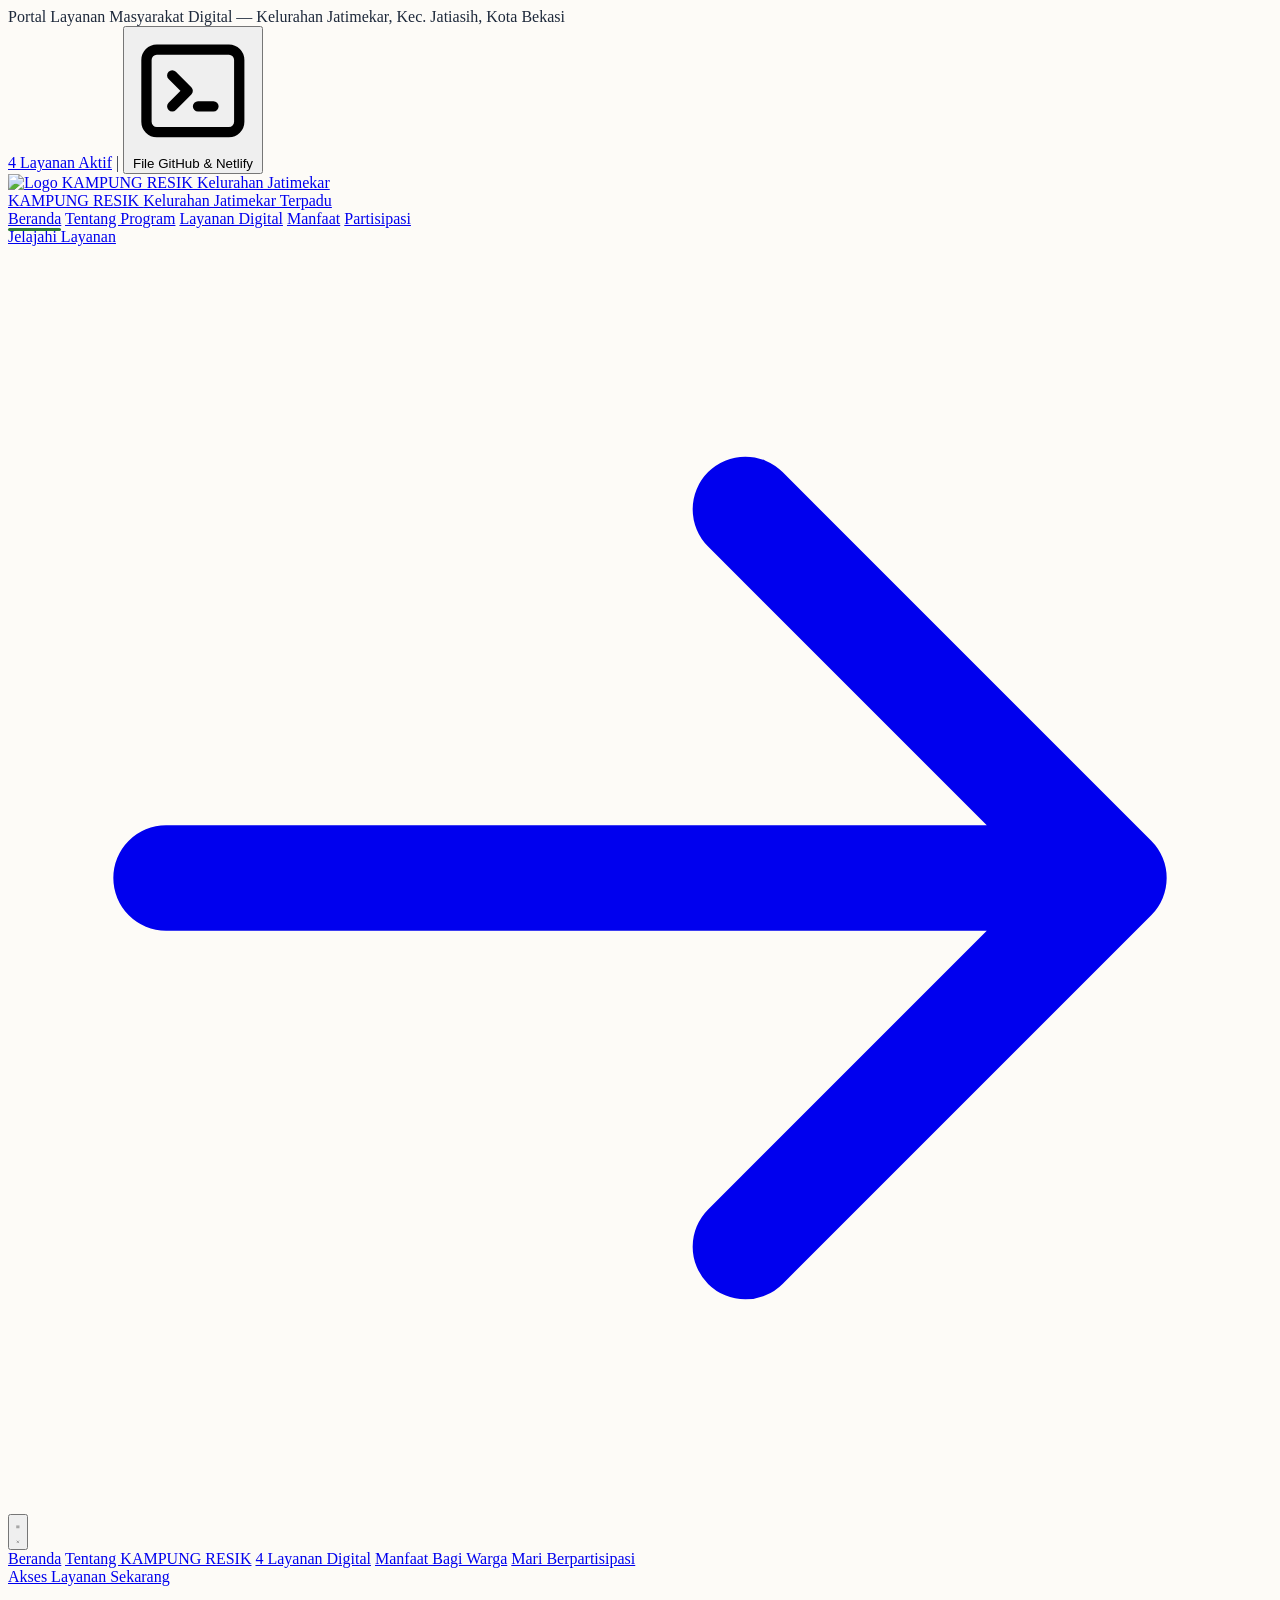
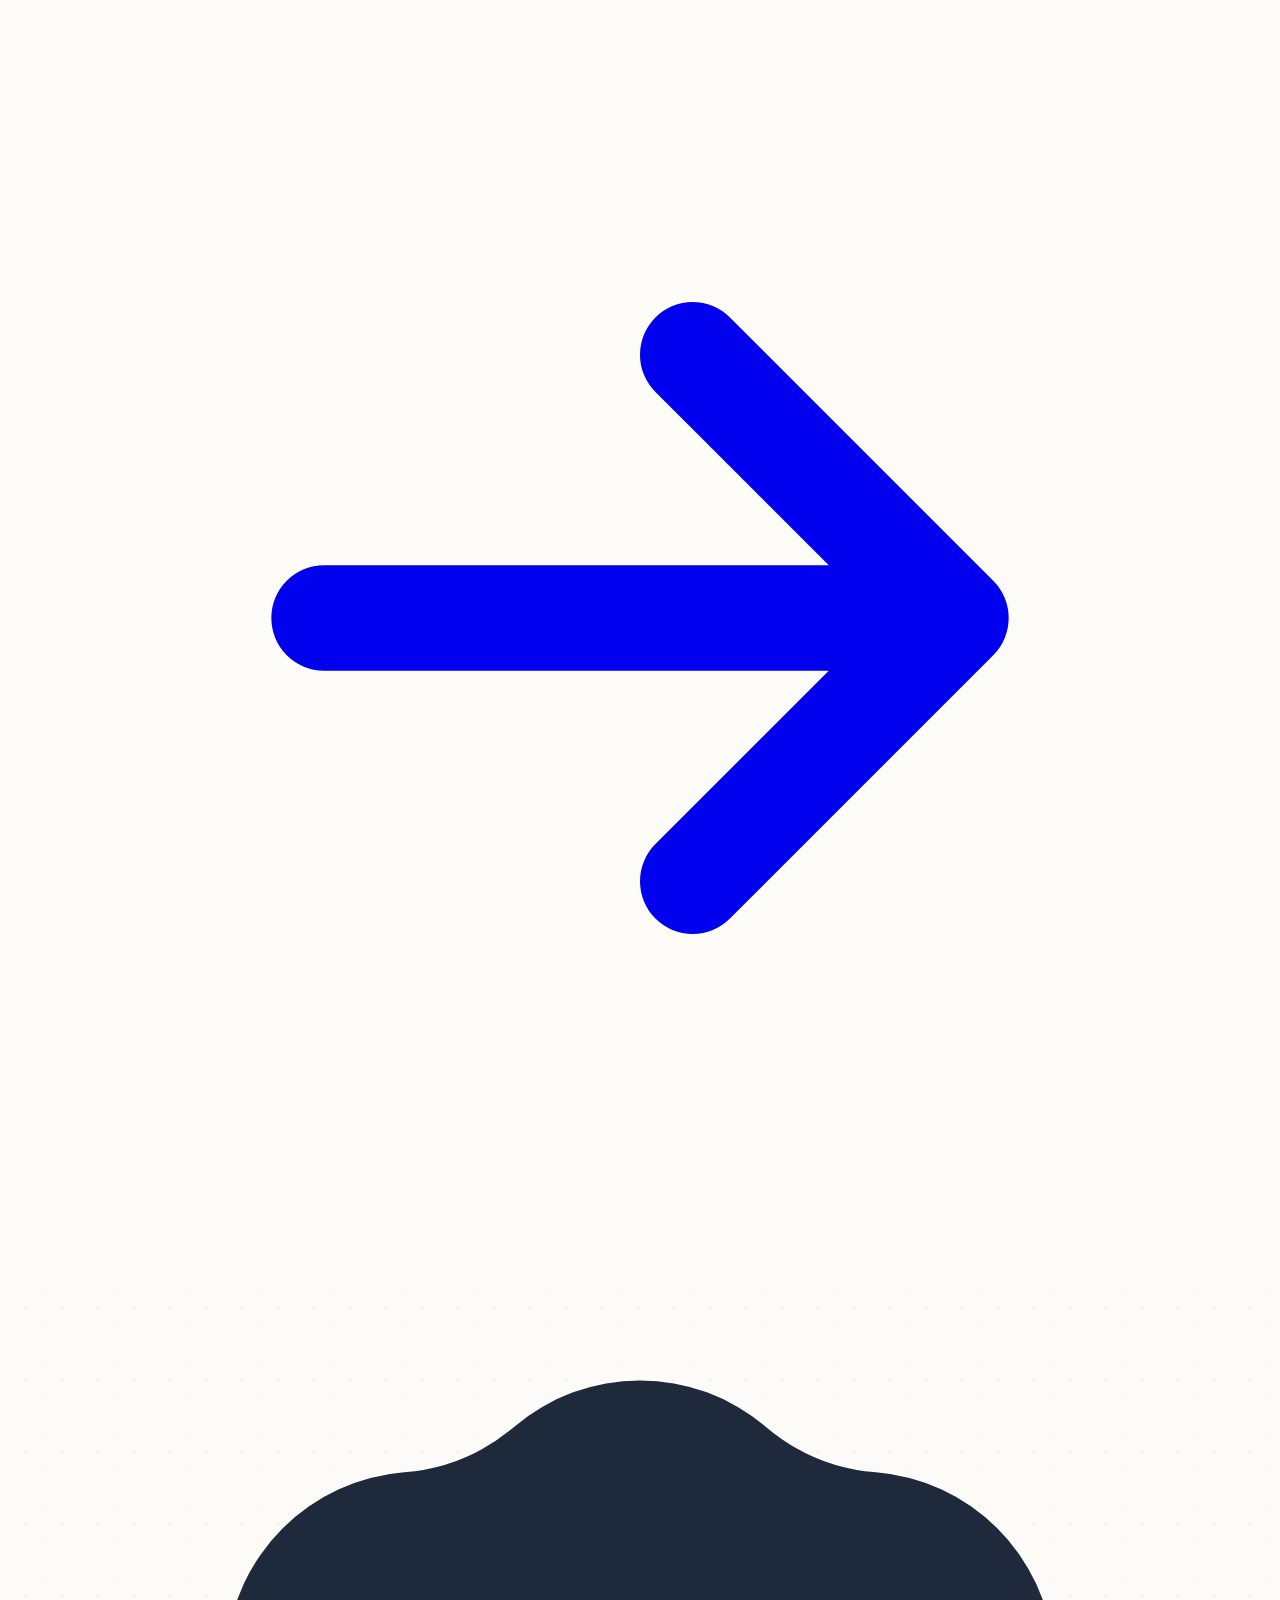
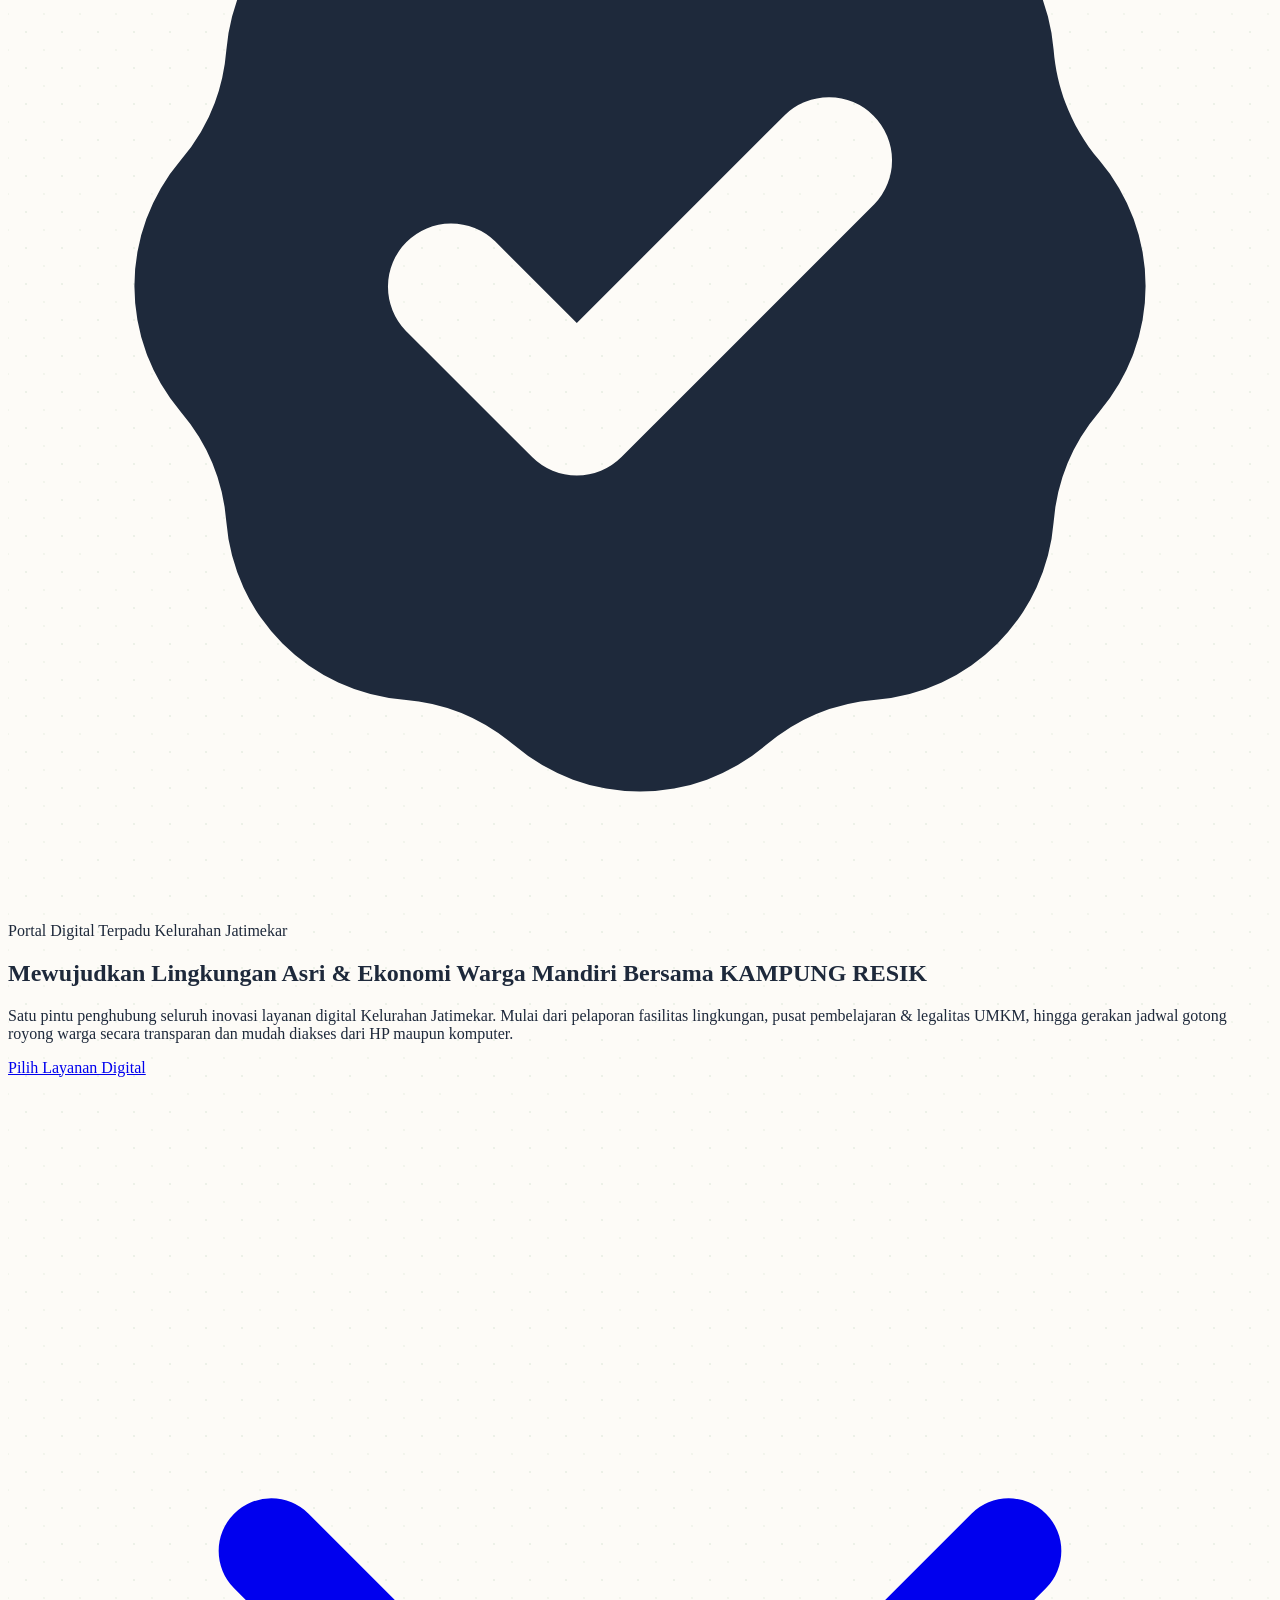
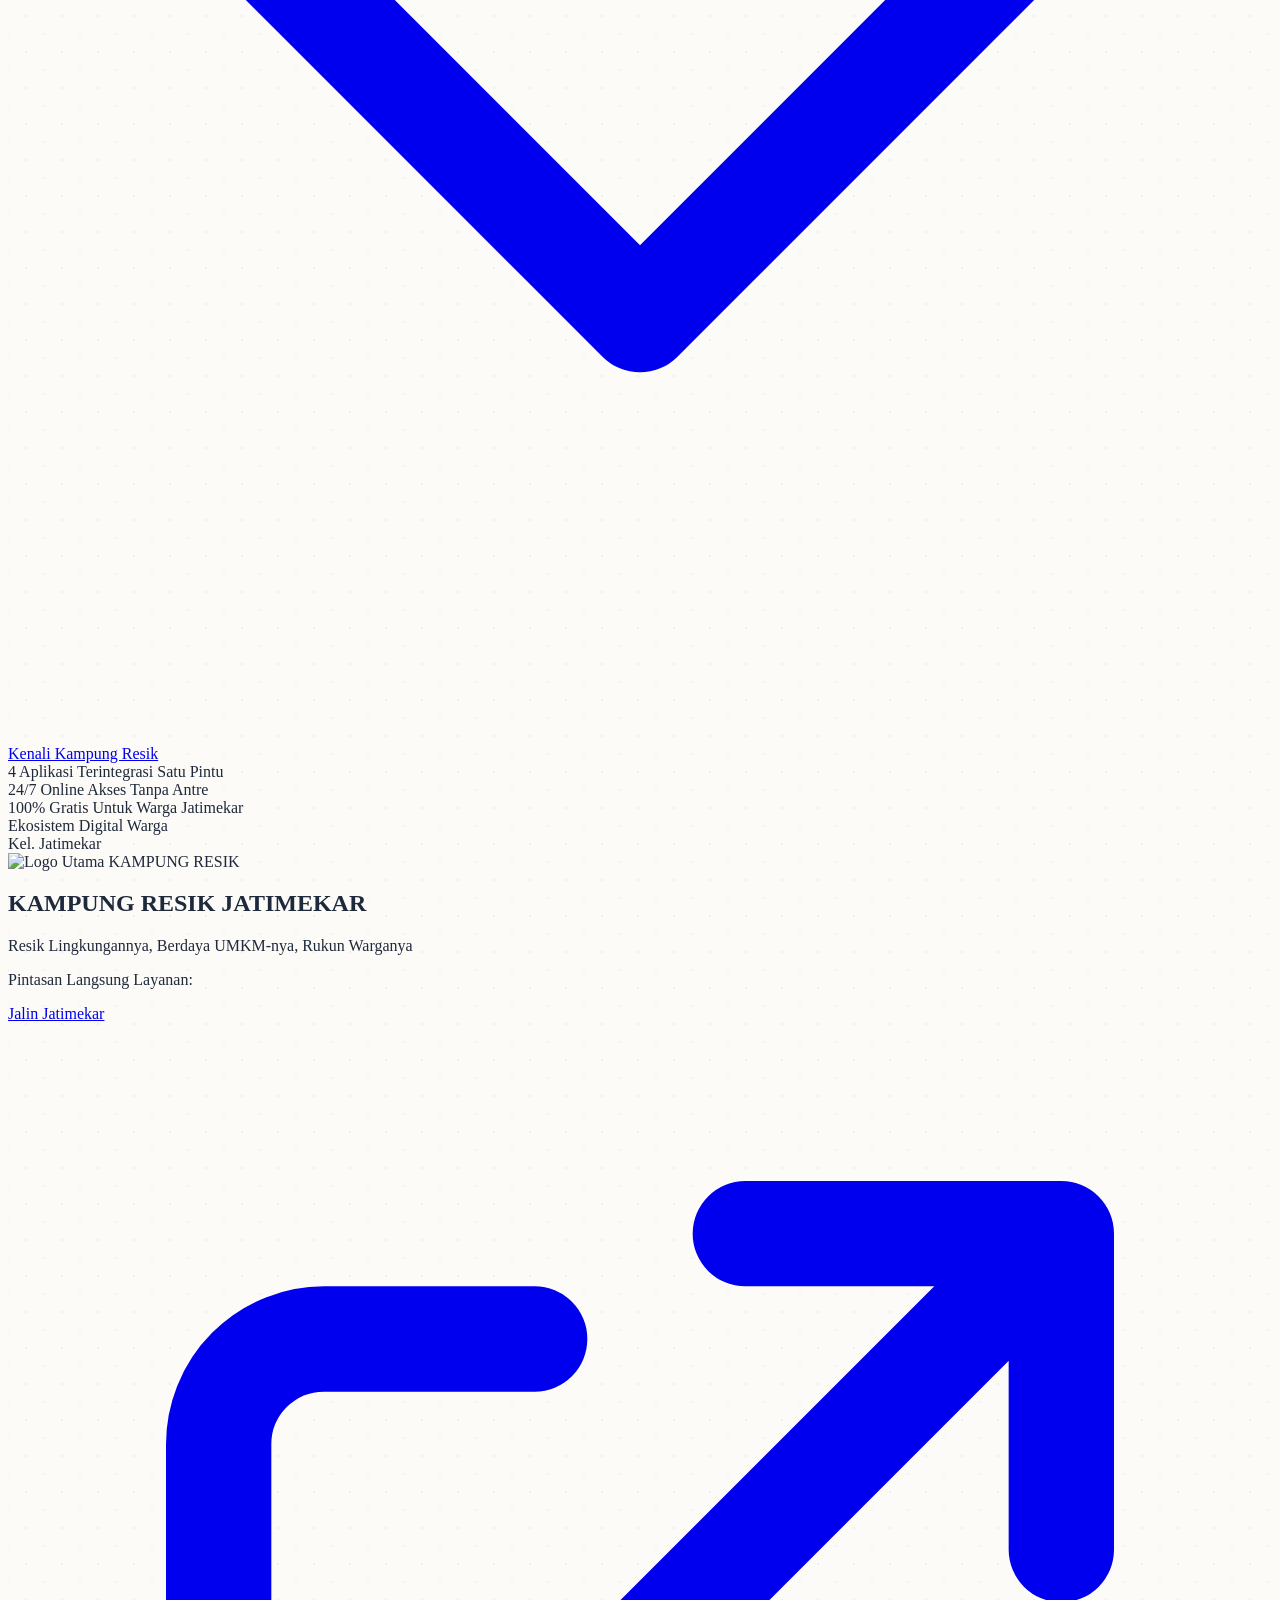
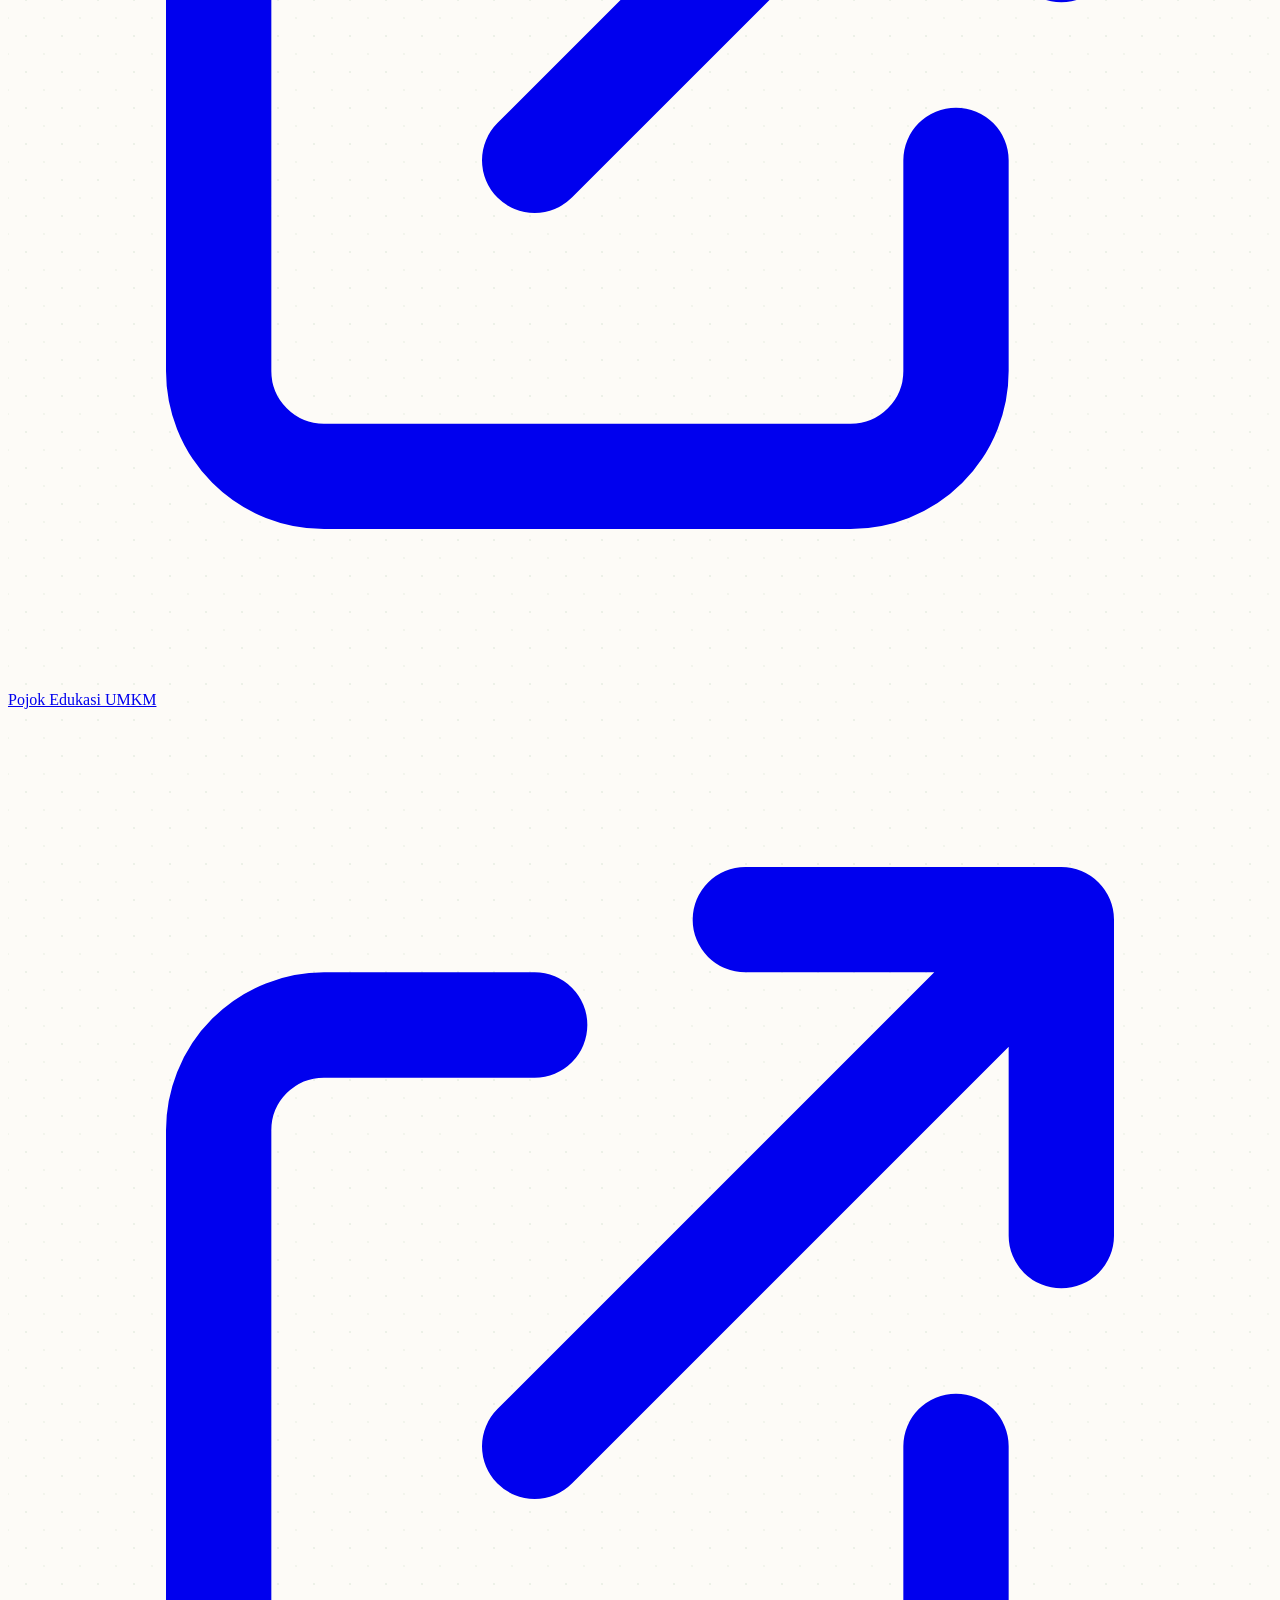
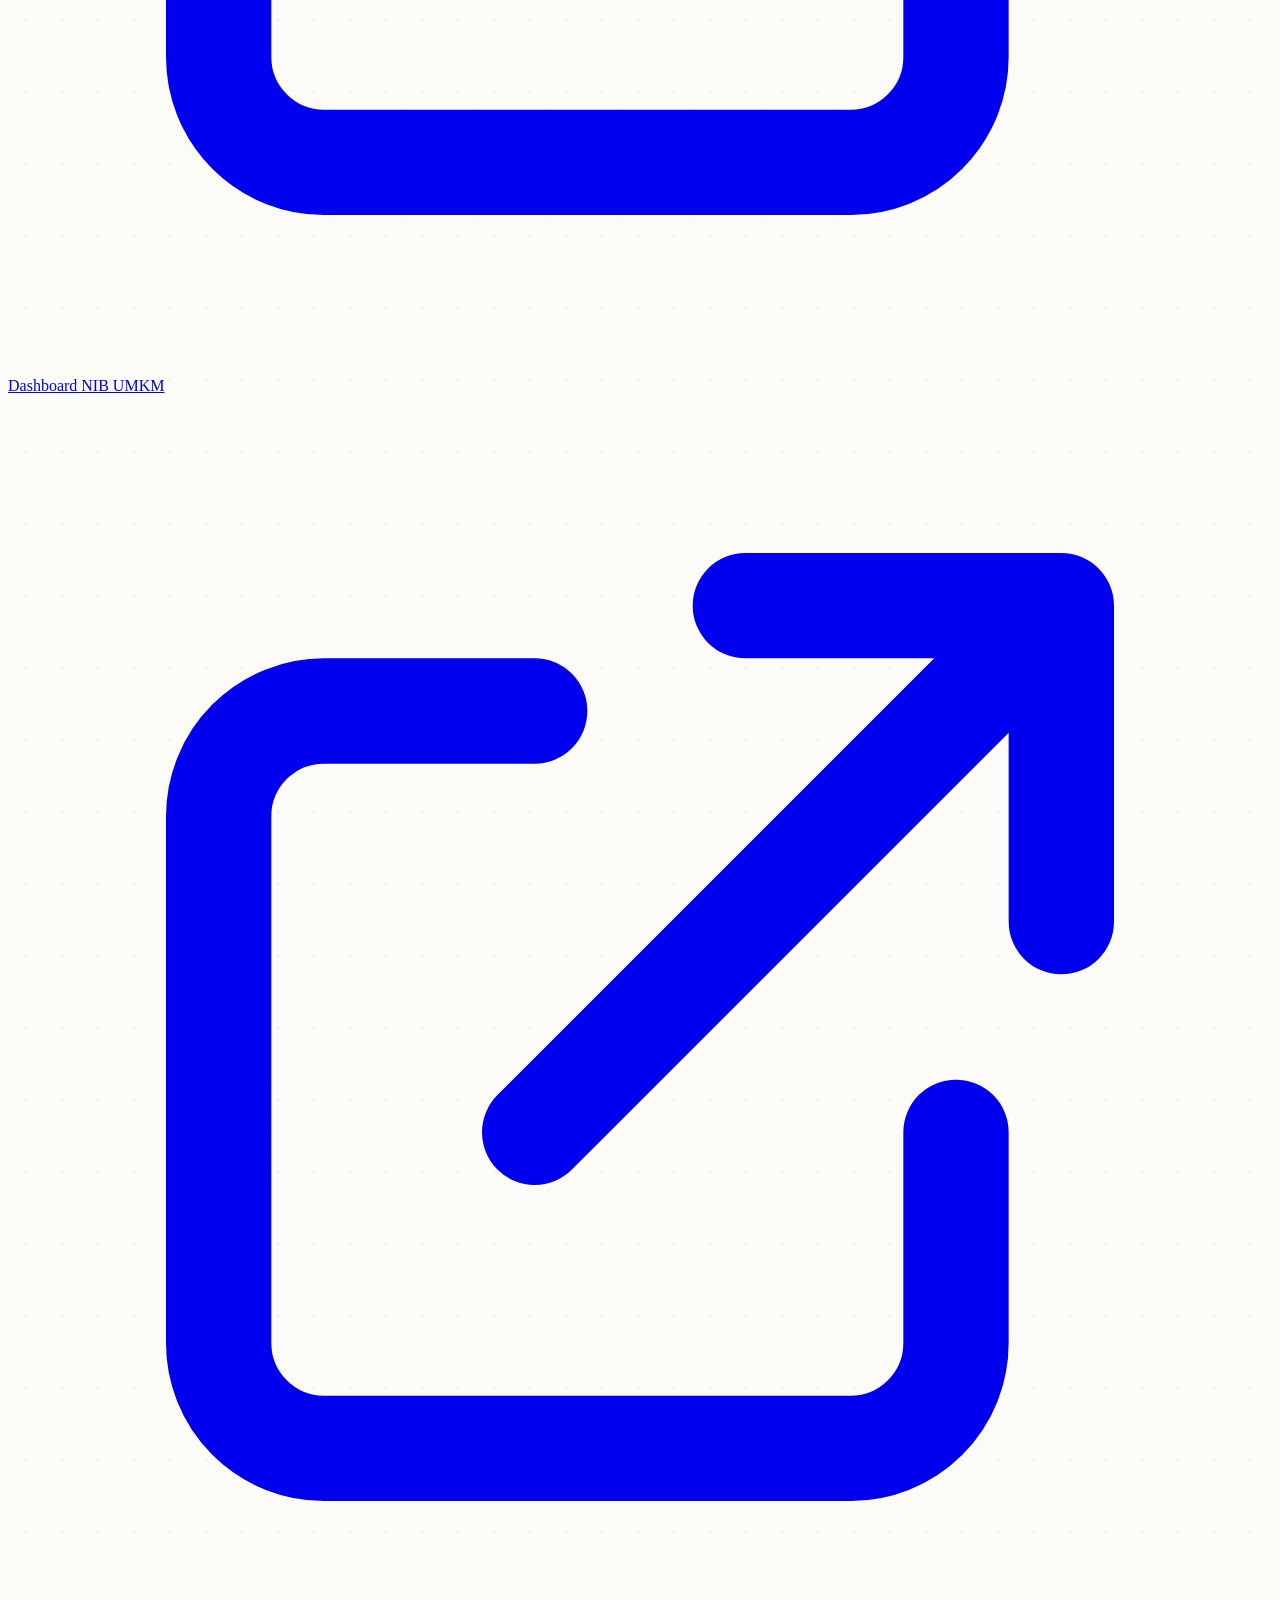
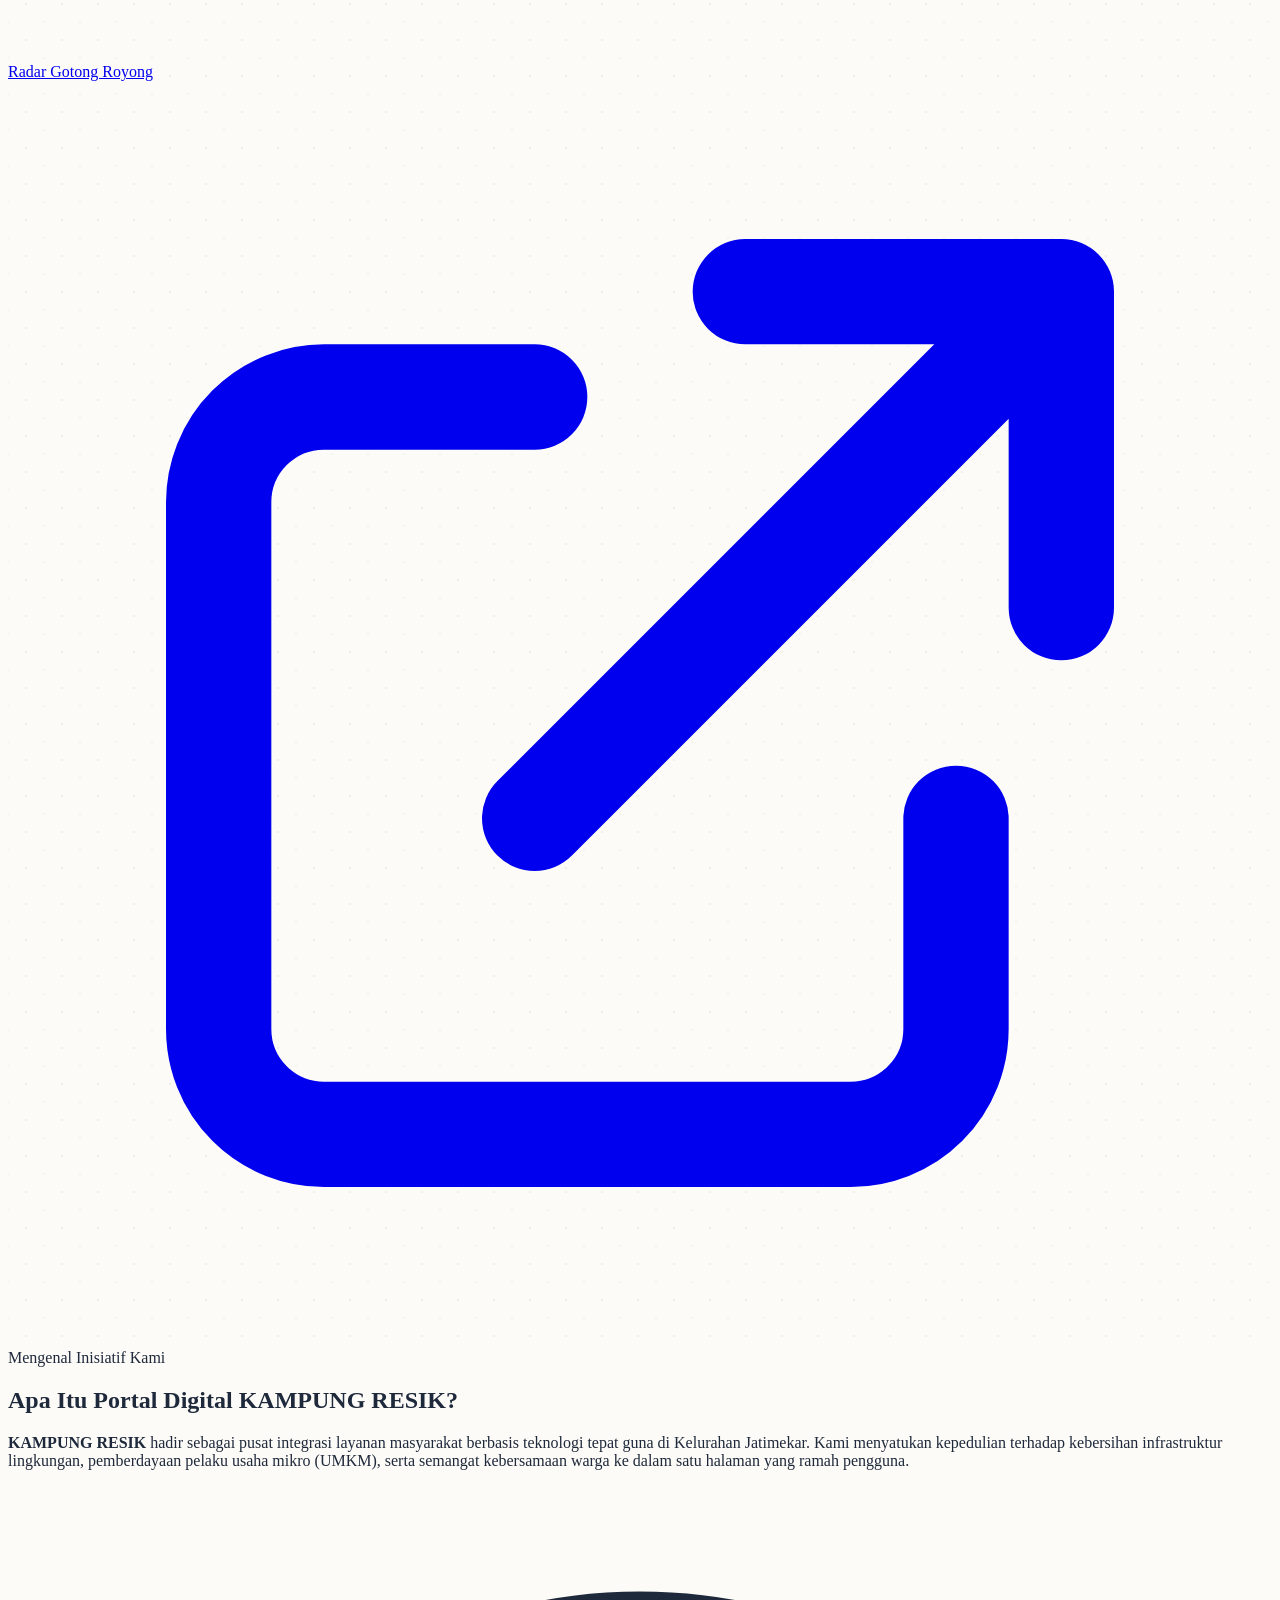
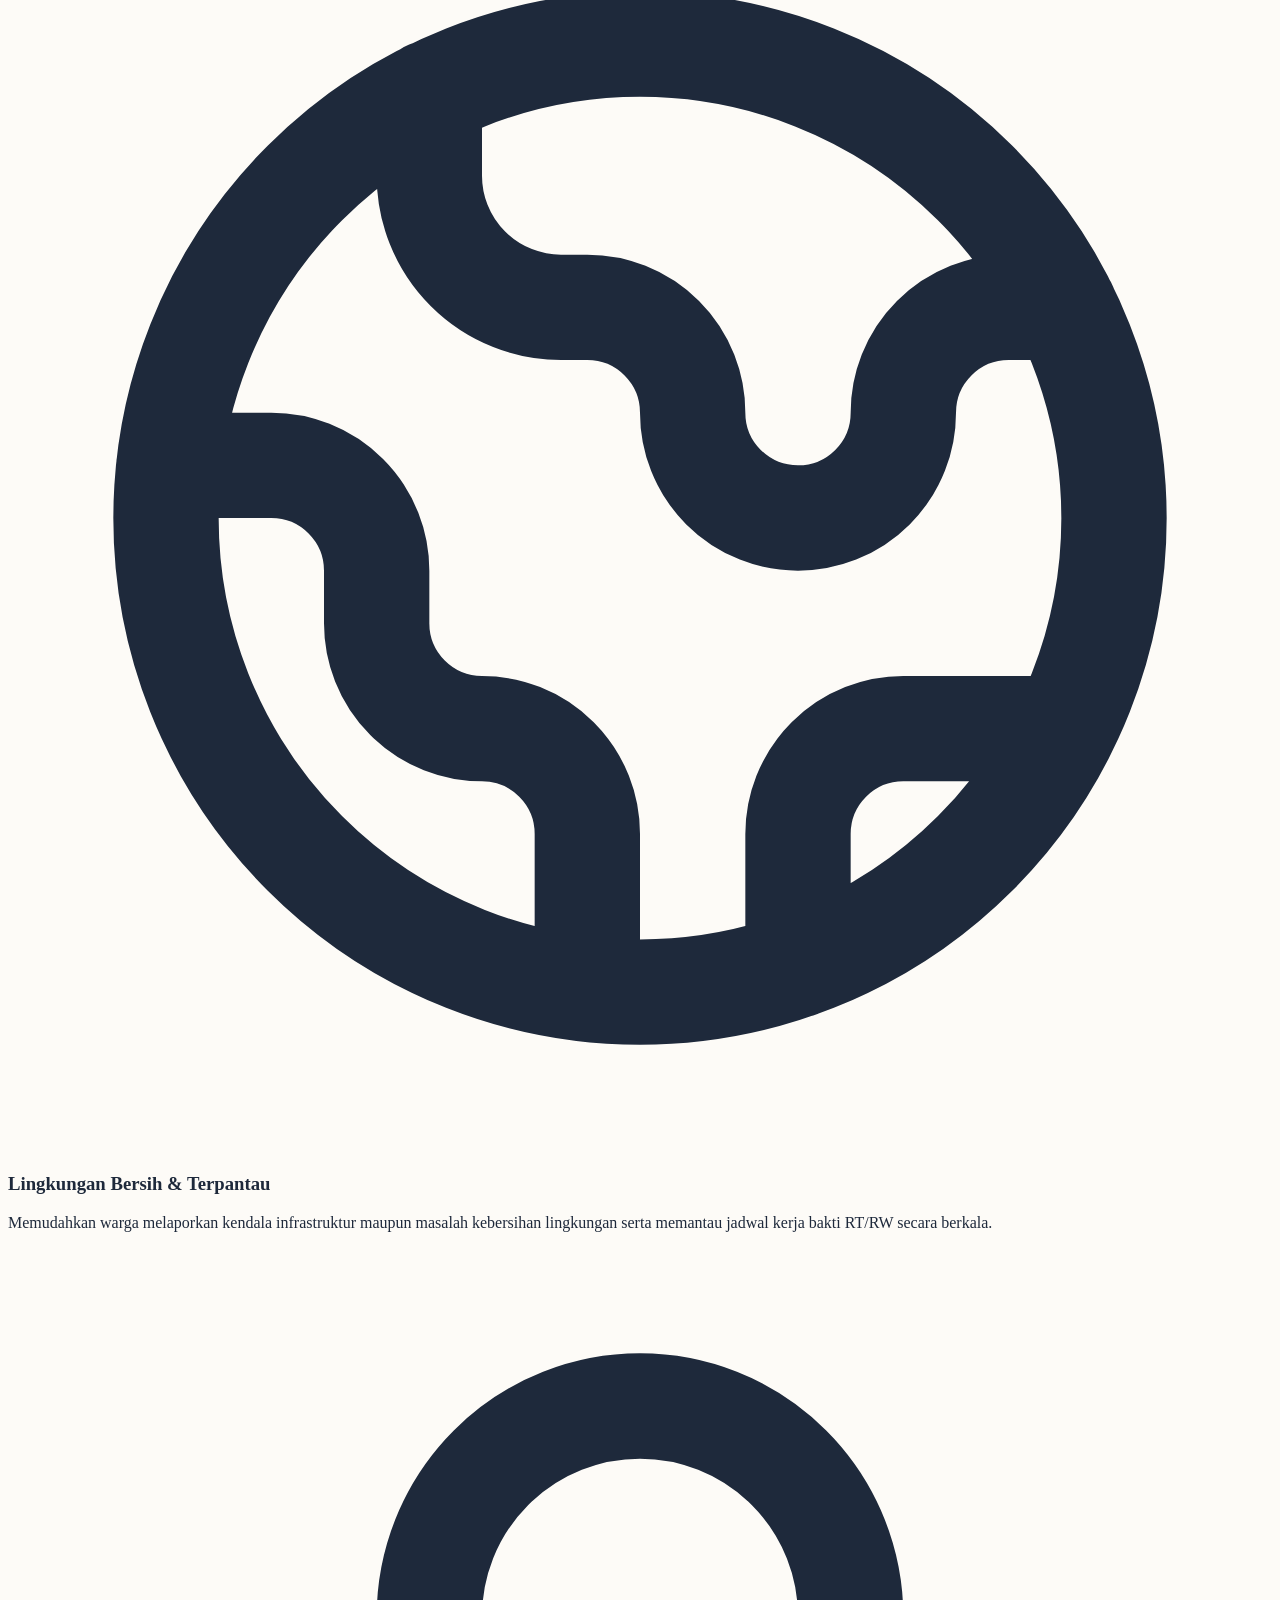
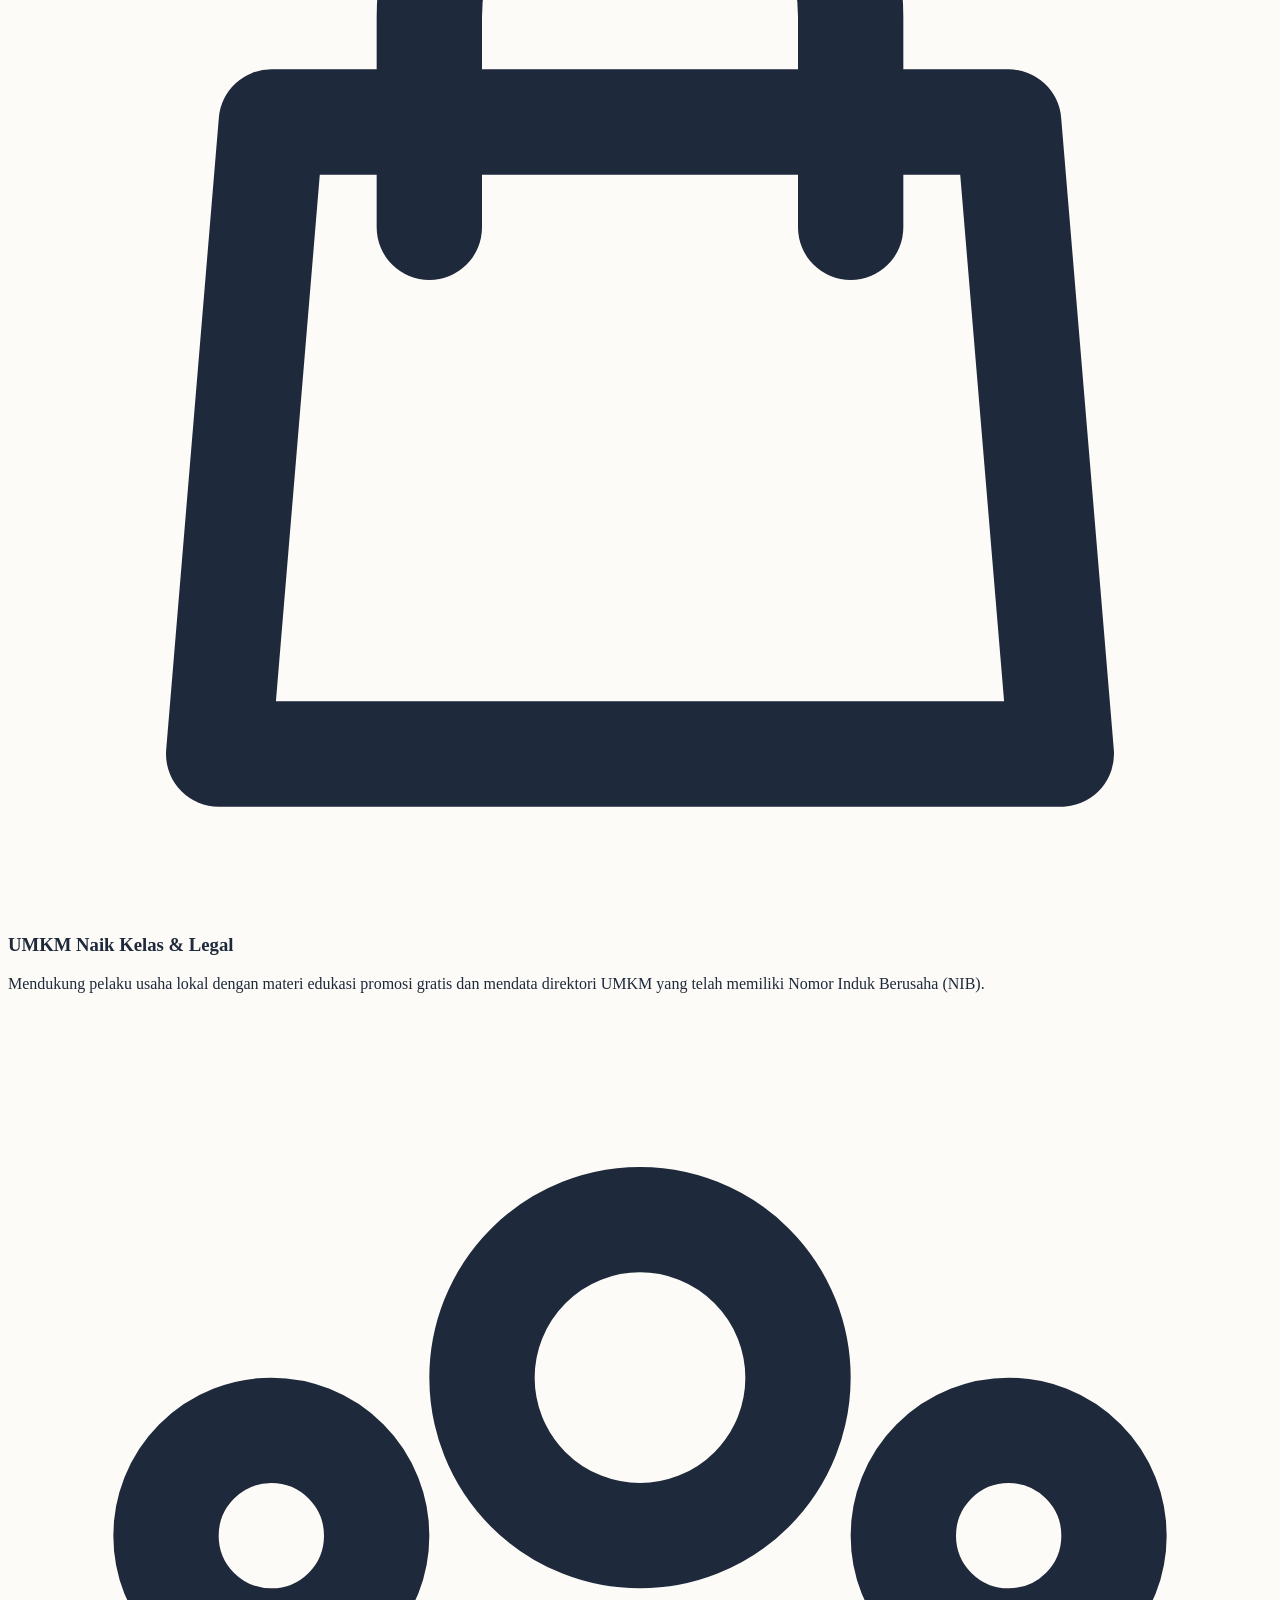
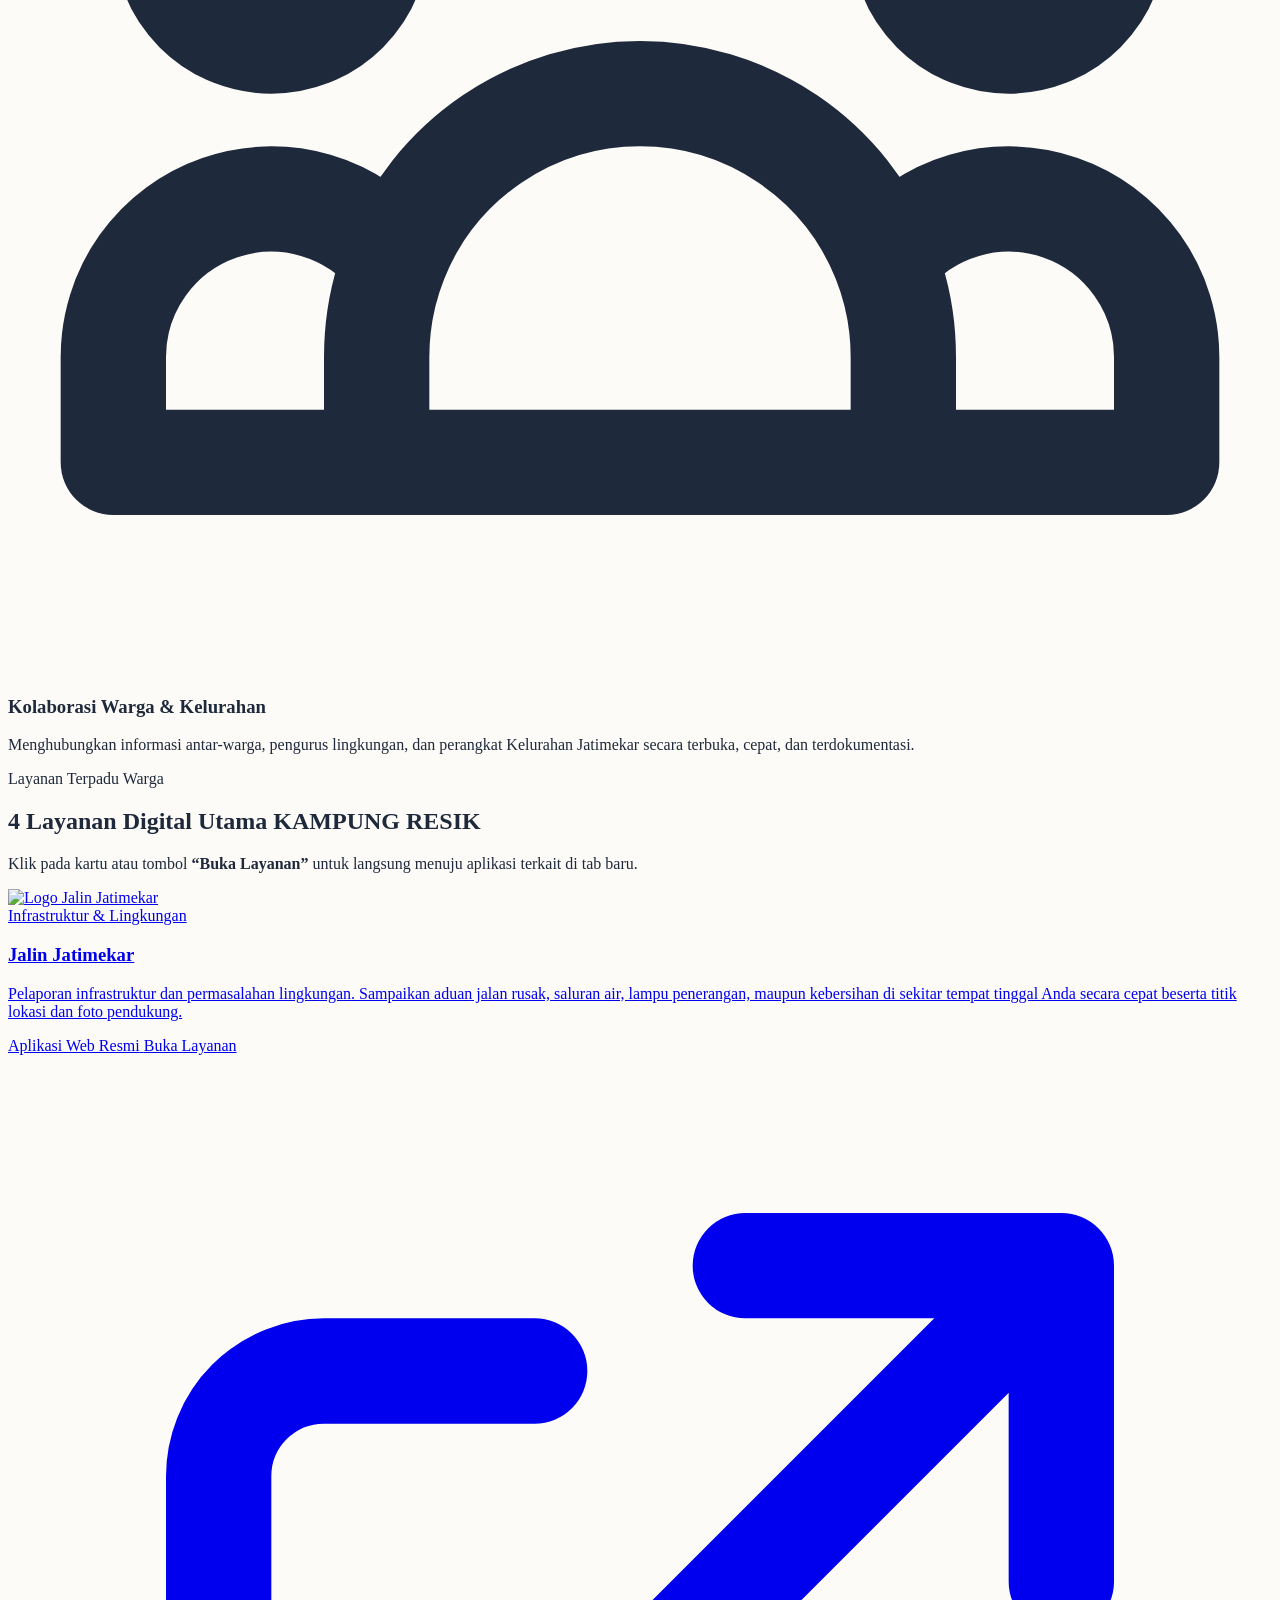
==== index.html @ 89af23d0 "Rename portal_digital_kampung_resik_jatimekar.html to index.html" ====
<!DOCTYPE html>
<html lang="id" class="scroll-smooth">
<head>
    <meta charset="UTF-8">
    <meta name="viewport" content="width=device-width, initial-scale=1.0">
    
    <!-- SEO Meta Tags Dasar -->
    <title>KAMPUNG RESIK — Portal Digital Terpadu Kelurahan Jatimekar</title>
    <meta name="description" content="KAMPUNG RESIK adalah portal layanan digital terpadu Kelurahan Jatimekar, Kota Bekasi. Akses cepat pelaporan lingkungan Jalin Jatimekar, Pojok Edukasi UMKM, Dashboard NIB, dan Radar Gotong Royong.">
    <meta name="keywords" content="Kampung Resik, Kelurahan Jatimekar, Bekasi, Jalin Jatimekar, UMKM Jatimekar, NIB UMKM, Radar Gotong Royong, Layanan Warga Digital">
    <meta name="author" content="Kelurahan Jatimekar">
    <meta name="robots" content="index, follow">

    <!-- Open Graph / Social Media Meta Tags -->
    <meta property="og:type" content="website">
    <meta property="og:title" content="KAMPUNG RESIK — Portal Digital Terpadu Kelurahan Jatimekar">
    <meta property="og:description" content="Satu pintu digital untuk layanan pelaporan warga, edukasi & direktori UMKM, serta kolaborasi gotong royong masyarakat Kelurahan Jatimekar.">
    <meta property="og:image" content="https://i.ibb.co.com/G3fjXpWH/IMG-2833.png">

    <!-- Favicon -->
    <link rel="icon" type="image/png" href="https://i.ibb.co.com/G3fjXpWH/IMG-2833.png">

    <!-- Google Fonts: Inter & Plus Jakarta Sans -->
    <link rel="preconnect" href="https://fonts.googleapis.com">
    <link rel="preconnect" href="https://fonts.gstatic.com" crossorigin>
    <link href="https://fonts.googleapis.com/css2?family=Inter:wght@400;500;600;700&family=Plus+Jakarta+Sans:wght@600;700;800&display=swap" rel="stylesheet">

    <!-- Tailwind CSS CDN -->
    <script src="https://cdn.tailwindcss.com"></script>
    <script>
        tailwind.config = {
            theme: {
                extend: {
                    fontFamily: {
                        sans: ['Inter', 'sans-serif'],
                        display: ['Plus Jakarta Sans', 'Inter', 'sans-serif'],
                    },
                    colors: {
                        resik: {
                            50: '#F4F9F5',
                            100: '#E6F2E9',
                            200: '#C5E2CD',
                            500: '#2E7D32',
                            600: '#1B5E20',
                            700: '#144517',
                            800: '#0D2E10',
                            900: '#071B09',
                        },
                        krem: {
                            50: '#FDFBF7',
                            100: '#F7F3E8',
                            200: '#EFE6D1',
                            300: '#E2D3B3',
                        }
                    },
                    boxShadow: {
                        'soft': '0 12px 32px -4px rgba(20, 69, 23, 0.07), 0 4px 12px -2px rgba(20, 69, 23, 0.04)',
                        'card-hover': '0 20px 40px -8px rgba(27, 94, 32, 0.16), 0 8px 16px -4px rgba(27, 94, 32, 0.08)',
                    }
                }
            }
        }
    </script>

    <!-- Custom CSS (setara dengan styles.css) -->
    <style>
        /* Variabel & Utilitas Dasar */
        :root {
            --bg-cream: #FDFBF7;
            --primary-green: #1B5E20;
            --accent-green: #2E7D32;
        }

        body {
            background-color: var(--bg-cream);
            color: #1E293B;
            overflow-x: hidden;
        }

        /* Dekorasi Latar Belakang Organik */
        .bg-leaf-pattern {
            background-image: radial-gradient(rgba(46, 125, 50, 0.08) 1.5px, transparent 1.5px), radial-gradient(rgba(46, 125, 50, 0.05) 1.5px, #FDFBF7 1.5px);
            background-size: 36px 36px;
            background-position: 0 0, 18px 18px;
        }

        /* Efek Transisi Kartu Layanan */
        .service-card {
            transition: transform 0.35s cubic-bezier(0.16, 1, 0.3, 1), box-shadow 0.35s cubic-bezier(0.16, 1, 0.3, 1), border-color 0.3s ease;
        }

        .service-card:hover {
            transform: translateY(-8px);
        }

        .service-card:hover .service-logo-wrap {
            transform: scale(1.06);
        }

        .service-logo-wrap {
            transition: transform 0.35s cubic-bezier(0.16, 1, 0.3, 1);
        }

        /* Indikator Navigasi Aktif */
        .nav-link {
            position: relative;
        }
        .nav-link::after {
            content: '';
            position: absolute;
            bottom: -4px;
            left: 0;
            width: 0%;
            height: 2.5px;
            background-color: #2E7D32;
            border-radius: 999px;
            transition: width 0.25s ease;
        }
        .nav-link:hover::after,
        .nav-link.active::after {
            width: 100%;
        }

        /* Animasi Muncul Halus */
        .reveal-item {
            opacity: 0;
            transform: translateY(20px);
            transition: opacity 0.6s ease-out, transform 0.6s ease-out;
        }
        .reveal-item.revealed {
            opacity: 1;
            transform: translateY(0);
        }
    </style>
</head>
<body class="font-sans antialiased selection:bg-resik-500 selection:text-white">

    <!-- Top Bar Informasi Singkat Kelurahan -->
    <div class="bg-resik-700 text-krem-50 text-xs py-2 px-4 border-b border-resik-600">
        <div class="max-w-7xl mx-auto flex flex-wrap items-center justify-between gap-2">
            <div class="flex items-center gap-2">
                <span class="inline-block w-2 h-2 rounded-full bg-emerald-400 animate-pulse"></span>
                <span class="font-medium">Portal Layanan Masyarakat Digital — Kelurahan Jatimekar, Kec. Jatiasih, Kota Bekasi</span>
            </div>
            <div class="flex items-center gap-4">
                <a href="#layanan" class="hover:text-emerald-200 underline underline-offset-2 transition">4 Layanan Aktif</a>
                <span class="text-resik-200">|</span>
                <button id="openDeployGuideBtn" type="button" class="inline-flex items-center gap-1 text-emerald-200 hover:text-white font-medium transition cursor-pointer">
                    <svg class="w-3.5 h-3.5" fill="none" stroke="currentColor" viewBox="0 0 24 24"><path stroke-linecap="round" stroke-linejoin="round" stroke-width="2" d="M8 9l3 3-3 3m5 0h3M5 20h14a2 2 0 002-2V6a2 2 0 00-2-2H5a2 2 0 00-2 2v12a2 2 0 002 2z"></path></svg>
                    <span>File GitHub & Netlify</span>
                </button>
            </div>
        </div>
    </div>

    <!-- Header & Navbar Sticky -->
    <header id="navbar" class="sticky top-0 z-40 bg-krem-50/90 backdrop-blur-md border-b border-krem-200 transition-all duration-300">
        <div class="max-w-7xl mx-auto px-4 sm:px-6 lg:px-8">
            <div class="flex items-center justify-between h-20">
                <!-- Brand Logo & Nama -->
                <a href="#beranda" class="flex items-center gap-3.5 group focus:outline-none">
                    <div class="w-12 h-12 rounded-2xl bg-white p-1.5 shadow-sm border border-resik-100 flex items-center justify-center overflow-hidden group-hover:border-resik-500 transition">
                        <img 
                            src="https://i.ibb.co.com/G3fjXpWH/IMG-2833.png" 
                            alt="Logo KAMPUNG RESIK Kelurahan Jatimekar" 
                            class="w-full h-full object-contain"
                            onerror="this.onerror=null; this.src='https://placehold.co/96x96/1B5E20/FFFFFF?text=KR';"
                        >
                    </div>
                    <div>
                        <span class="block font-display font-extrabold text-lg sm:text-xl tracking-tight text-resik-700 leading-none">
                            KAMPUNG RESIK
                        </span>
                        <span class="block text-xs text-slate-600 font-medium mt-1">
                            Kelurahan Jatimekar Terpadu
                        </span>
                    </div>
                </a>

                <!-- Menu Navigasi Desktop -->
                <nav class="hidden md:flex items-center gap-8" aria-label="Navigasi Utama">
                    <a href="#beranda" class="nav-link active text-sm font-semibold text-slate-700 hover:text-resik-600 transition">Beranda</a>
                    <a href="#tentang" class="nav-link text-sm font-semibold text-slate-700 hover:text-resik-600 transition">Tentang Program</a>
                    <a href="#layanan" class="nav-link text-sm font-semibold text-slate-700 hover:text-resik-600 transition">Layanan Digital</a>
                    <a href="#manfaat" class="nav-link text-sm font-semibold text-slate-700 hover:text-resik-600 transition">Manfaat</a>
                    <a href="#partisipasi" class="nav-link text-sm font-semibold text-slate-700 hover:text-resik-600 transition">Partisipasi</a>
                </nav>

                <!-- Tombol Aksi Cepat Desktop -->
                <div class="hidden md:flex items-center gap-3">
                    <a href="#layanan" class="inline-flex items-center gap-2 bg-resik-600 hover:bg-resik-700 text-white font-semibold text-sm px-5 py-2.5 rounded-xl shadow-sm hover:shadow transition-all">
                        <span>Jelajahi Layanan</span>
                        <svg class="w-4 h-4" fill="none" stroke="currentColor" viewBox="0 0 24 24">
                            <path stroke-linecap="round" stroke-linejoin="round" stroke-width="2" d="M14 5l7 7m0 0l-7 7m7-7H3"></path>
                        </svg>
                    </a>
                </div>

                <!-- Tombol Burger Mobile -->
                <div class="flex md:hidden">
                    <button id="mobileMenuBtn" type="button" aria-label="Buka Menu Navigasi" aria-expanded="false" class="p-2.5 rounded-xl text-resik-700 hover:bg-resik-100 focus:outline-none focus:ring-2 focus:ring-resik-500">
                        <svg id="menuIconOpen" class="w-6 h-6" fill="none" stroke="currentColor" viewBox="0 0 24 24">
                            <path stroke-linecap="round" stroke-linejoin="round" stroke-width="2" d="M4 6h16M4 12h16M4 18h16"></path>
                        </svg>
                        <svg id="menuIconClose" class="w-6 h-6 hidden" fill="none" stroke="currentColor" viewBox="0 0 24 24">
                            <path stroke-linecap="round" stroke-linejoin="round" stroke-width="2" d="M6 18L18 6M6 6l12 12"></path>
                        </svg>
                    </button>
                </div>
            </div>
        </div>

        <!-- Drawer Menu Navigasi Mobile -->
        <div id="mobileMenuPanel" class="hidden md:hidden bg-white border-b border-krem-200 px-4 pt-3 pb-6 shadow-lg">
            <div class="flex flex-col space-y-2">
                <a href="#beranda" class="mobile-nav-link px-4 py-2.5 rounded-xl text-sm font-semibold text-slate-700 hover:bg-resik-50 hover:text-resik-700">Beranda</a>
                <a href="#tentang" class="mobile-nav-link px-4 py-2.5 rounded-xl text-sm font-semibold text-slate-700 hover:bg-resik-50 hover:text-resik-700">Tentang KAMPUNG RESIK</a>
                <a href="#layanan" class="mobile-nav-link px-4 py-2.5 rounded-xl text-sm font-semibold text-slate-700 hover:bg-resik-50 hover:text-resik-700">4 Layanan Digital</a>
                <a href="#manfaat" class="mobile-nav-link px-4 py-2.5 rounded-xl text-sm font-semibold text-slate-700 hover:bg-resik-50 hover:text-resik-700">Manfaat Bagi Warga</a>
                <a href="#partisipasi" class="mobile-nav-link px-4 py-2.5 rounded-xl text-sm font-semibold text-slate-700 hover:bg-resik-50 hover:text-resik-700">Mari Berpartisipasi</a>
                <div class="pt-2">
                    <a href="#layanan" class="mobile-nav-link w-full inline-flex items-center justify-center gap-2 bg-resik-600 text-white font-semibold text-sm px-5 py-3 rounded-xl shadow-sm">
                        <span>Akses Layanan Sekarang</span>
                        <svg class="w-4 h-4" fill="none" stroke="currentColor" viewBox="0 0 24 24"><path stroke-linecap="round" stroke-linejoin="round" stroke-width="2" d="M13 7l5 5m0 0l-5 5m5-5H6"></path></svg>
                    </a>
                </div>
            </div>
        </div>
    </header>

    <main>
        <!-- HERO SECTION -->
        <section id="beranda" class="relative bg-leaf-pattern pt-10 pb-20 lg:pt-16 lg:pb-28 overflow-hidden border-b border-krem-200">
            <!-- Ornamen Lingkaran Lembut -->
            <div class="absolute -top-24 -right-24 w-96 h-96 rounded-full bg-resik-200/40 blur-3xl pointer-events-none"></div>
            <div class="absolute -bottom-24 -left-24 w-80 h-80 rounded-full bg-krem-300/50 blur-3xl pointer-events-none"></div>

            <div class="max-w-7xl mx-auto px-4 sm:px-6 lg:px-8 relative z-10">
                <div class="grid grid-cols-1 lg:grid-cols-12 gap-12 items-center">
                    
                    <!-- Kolom Kiri: Teks Utama & CTA -->
                    <div class="lg:col-span-7 text-center lg:text-left">
                        <div class="inline-flex items-center gap-2 px-3.5 py-1.5 rounded-full bg-resik-100 border border-resik-200 text-resik-700 text-xs sm:text-sm font-semibold mb-6">
                            <svg class="w-4 h-4 text-resik-600 shrink-0" fill="currentColor" viewBox="0 0 20 20">
                                <path fill-rule="evenodd" d="M6.267 3.455a3.066 3.066 0 001.745-.723 3.066 3.066 0 013.976 0 3.066 3.066 0 001.745.723 3.066 3.066 0 012.812 2.812c.051.643.304 1.254.723 1.745a3.066 3.066 0 010 3.976 3.066 3.066 0 00-.723 1.745 3.066 3.066 0 01-2.812 2.812 3.066 3.066 0 00-1.745.723 3.066 3.066 0 01-3.976 0 3.066 3.066 0 00-1.745-.723 3.066 3.066 0 01-2.812-2.812 3.066 3.066 0 00-.723-1.745 3.066 3.066 0 010-3.976 3.066 3.066 0 00.723-1.745 3.066 3.066 0 012.812-2.812zm7.44 5.252a1 1 0 00-1.414-1.414L9 10.586 7.707 9.293a1 1 0 00-1.414 1.414l2 2a1 1 0 001.414 0l4-4z" clip-rule="evenodd"></path>
                            </svg>
                            <span>Portal Digital Terpadu Kelurahan Jatimekar</span>
                        </div>

                        <h1 class="font-display font-extrabold text-3xl sm:text-5xl lg:text-[3.25rem] text-slate-900 tracking-tight leading-[1.15] mb-6">
                            Mewujudkan Lingkungan Asri & Ekonomi Warga Mandiri Bersama <span class="text-resik-600 underline decoration-resik-200 decoration-wavy decoration-2 underline-offset-8">KAMPUNG RESIK</span>
                        </h1>

                        <p class="text-slate-600 text-base sm:text-lg leading-relaxed mb-8 max-w-2xl mx-auto lg:mx-0">
                            Satu pintu penghubung seluruh inovasi layanan digital Kelurahan Jatimekar. Mulai dari pelaporan fasilitas lingkungan, pusat pembelajaran & legalitas UMKM, hingga gerakan jadwal gotong royong warga secara transparan dan mudah diakses dari HP maupun komputer.
                        </p>

                        <!-- Tombol Navigasi Utama -->
                        <div class="flex flex-col sm:flex-row items-center justify-center lg:justify-start gap-4">
                            <a href="#layanan" class="w-full sm:w-auto inline-flex items-center justify-center gap-2.5 bg-resik-600 hover:bg-resik-700 text-white font-semibold px-7 py-4 rounded-2xl shadow-lg shadow-resik-600/20 hover:shadow-xl transition-all text-base">
                                <span>Pilih Layanan Digital</span>
                                <svg class="w-5 h-5" fill="none" stroke="currentColor" viewBox="0 0 24 24">
                                    <path stroke-linecap="round" stroke-linejoin="round" stroke-width="2" d="M19 9l-7 7-7-7"></path>
                                </svg>
                            </a>
                            <a href="#tentang" class="w-full sm:w-auto inline-flex items-center justify-center gap-2 bg-white hover:bg-krem-100 text-resik-700 border border-krem-300 font-semibold px-7 py-4 rounded-2xl transition-all text-base">
                                <span>Kenali Kampung Resik</span>
                            </a>
                        </div>

                        <!-- Statistik Ringkas / Pilar -->
                        <div class="mt-10 pt-8 border-t border-krem-200 grid grid-cols-3 gap-4 max-w-lg mx-auto lg:mx-0 text-left">
                            <div class="bg-white/80 backdrop-blur-sm p-3.5 rounded-2xl border border-krem-200">
                                <span class="block font-display font-bold text-xl sm:text-2xl text-resik-600">4 Aplikasi</span>
                                <span class="text-xs text-slate-600">Terintegrasi Satu Pintu</span>
                            </div>
                            <div class="bg-white/80 backdrop-blur-sm p-3.5 rounded-2xl border border-krem-200">
                                <span class="block font-display font-bold text-xl sm:text-2xl text-resik-600">24/7 Online</span>
                                <span class="text-xs text-slate-600">Akses Tanpa Antre</span>
                            </div>
                            <div class="bg-white/80 backdrop-blur-sm p-3.5 rounded-2xl border border-krem-200">
                                <span class="block font-display font-bold text-xl sm:text-2xl text-resik-600">100% Gratis</span>
                                <span class="text-xs text-slate-600">Untuk Warga Jatimekar</span>
                            </div>
                        </div>
                    </div>

                    <!-- Kolom Kanan: Kartu Visual Brand KAMPUNG RESIK -->
                    <div class="lg:col-span-5">
                        <div class="relative mx-auto max-w-md lg:max-w-none">
                            <!-- Bingkai Belakang Krem & Hijau -->
                            <div class="absolute inset-0 bg-gradient-to-tr from-resik-600 to-emerald-500 rounded-3xl transform rotate-2 scale-[1.02] opacity-15"></div>
                            
                            <div class="relative bg-white rounded-3xl p-6 sm:p-8 shadow-soft border border-resik-100">
                                <div class="flex items-center justify-between mb-6 pb-4 border-b border-krem-100">
                                    <div class="flex items-center gap-3">
                                        <span class="w-3 h-3 rounded-full bg-resik-500"></span>
                                        <span class="text-xs font-bold uppercase tracking-wider text-resik-700">Ekosistem Digital Warga</span>
                                    </div>
                                    <span class="text-xs font-medium bg-krem-100 text-slate-700 px-3 py-1 rounded-full">Kel. Jatimekar</span>
                                </div>

                                <!-- Logo Utama Besar -->
                                <div class="bg-gradient-to-b from-resik-50 to-krem-50 rounded-2xl p-6 flex flex-col items-center text-center border border-resik-100 mb-6">
                                    <img 
                                        src="https://i.ibb.co.com/G3fjXpWH/IMG-2833.png" 
                                        alt="Logo Utama KAMPUNG RESIK" 
                                        class="w-36 h-36 sm:w-44 sm:h-44 object-contain drop-shadow-md mb-4"
                                        onerror="this.onerror=null; this.src='https://placehold.co/200x200/1B5E20/FFFFFF?text=KAMPUNG+RESIK';"
                                    >
                                    <h2 class="font-display font-bold text-xl text-resik-800">KAMPUNG RESIK JATIMEKAR</h2>
                                    <p class="text-xs sm:text-sm text-slate-600 mt-1">
                                        Resik Lingkungannya, Berdaya UMKM-nya, Rukun Warganya
                                    </p>
                                </div>

                                <!-- Pintasan Cepat 4 Layanan -->
                                <div class="space-y-2.5">
                                    <p class="text-xs font-semibold uppercase tracking-wider text-slate-400 px-1">Pintasan Langsung Layanan:</p>
                                    <div class="grid grid-cols-1 sm:grid-cols-2 gap-2.5">
                                        <a href="https://script.google.com/macros/s/AKfycbziQEvBxxe4Khk2vm6z_z6CBuBel6qnytp6-NDh2HAeM0lJmb9mYV9BU3U9cZnBdMl3/exec" target="_blank" rel="noopener noreferrer" class="flex items-center gap-2.5 p-2.5 rounded-xl bg-krem-50 hover:bg-resik-50 border border-krem-200 hover:border-resik-200 transition group">
                                            <span class="w-2 h-2 rounded-full bg-resik-500"></span>
                                            <span class="text-xs font-semibold text-slate-700 group-hover:text-resik-700 truncate">Jalin Jatimekar</span>
                                            <svg class="w-3.5 h-3.5 ml-auto text-slate-400 group-hover:text-resik-600 shrink-0" fill="none" stroke="currentColor" viewBox="0 0 24 24"><path stroke-linecap="round" stroke-linejoin="round" stroke-width="2" d="M10 6H6a2 2 0 00-2 2v10a2 2 0 002 2h10a2 2 0 002-2v-4M14 4h6m0 0v6m0-6L10 14"></path></svg>
                                        </a>
                                        <a href="https://script.google.com/macros/s/AKfycbwHF5_RJyryT7nV6FUyEurRH1zXMDechTFqeAZe0-wS4l0ovuq09LurcgfHH-DoiUlBXw/exec" target="_blank" rel="noopener noreferrer" class="flex items-center gap-2.5 p-2.5 rounded-xl bg-krem-50 hover:bg-resik-50 border border-krem-200 hover:border-resik-200 transition group">
                                            <span class="w-2 h-2 rounded-full bg-emerald-500"></span>
                                            <span class="text-xs font-semibold text-slate-700 group-hover:text-resik-700 truncate">Pojok Edukasi UMKM</span>
                                            <svg class="w-3.5 h-3.5 ml-auto text-slate-400 group-hover:text-resik-600 shrink-0" fill="none" stroke="currentColor" viewBox="0 0 24 24"><path stroke-linecap="round" stroke-linejoin="round" stroke-width="2" d="M10 6H6a2 2 0 00-2 2v10a2 2 0 002 2h10a2 2 0 002-2v-4M14 4h6m0 0v6m0-6L10 14"></path></svg>
                                        </a>
                                        <a href="https://s.id/dashboardnib" target="_blank" rel="noopener noreferrer" class="flex items-center gap-2.5 p-2.5 rounded-xl bg-krem-50 hover:bg-resik-50 border border-krem-200 hover:border-resik-200 transition group">
                                            <span class="w-2 h-2 rounded-full bg-amber-500"></span>
                                            <span class="text-xs font-semibold text-slate-700 group-hover:text-resik-700 truncate">Dashboard NIB UMKM</span>
                                            <svg class="w-3.5 h-3.5 ml-auto text-slate-400 group-hover:text-resik-600 shrink-0" fill="none" stroke="currentColor" viewBox="0 0 24 24"><path stroke-linecap="round" stroke-linejoin="round" stroke-width="2" d="M10 6H6a2 2 0 00-2 2v10a2 2 0 002 2h10a2 2 0 002-2v-4M14 4h6m0 0v6m0-6L10 14"></path></svg>
                                        </a>
                                        <a href="https://s.id/radargotongroyong" target="_blank" rel="noopener noreferrer" class="flex items-center gap-2.5 p-2.5 rounded-xl bg-krem-50 hover:bg-resik-50 border border-krem-200 hover:border-resik-200 transition group">
                                            <span class="w-2 h-2 rounded-full bg-teal-600"></span>
                                            <span class="text-xs font-semibold text-slate-700 group-hover:text-resik-700 truncate">Radar Gotong Royong</span>
                                            <svg class="w-3.5 h-3.5 ml-auto text-slate-400 group-hover:text-resik-600 shrink-0" fill="none" stroke="currentColor" viewBox="0 0 24 24"><path stroke-linecap="round" stroke-linejoin="round" stroke-width="2" d="M10 6H6a2 2 0 00-2 2v10a2 2 0 002 2h10a2 2 0 002-2v-4M14 4h6m0 0v6m0-6L10 14"></path></svg>
                                        </a>
                                    </div>
                                </div>
                            </div>
                        </div>
                    </div>

                </div>
            </div>
        </section>

        <!-- SECTION PENGENALAN KAMPUNG RESIK -->
        <section id="tentang" class="py-16 lg:py-24 bg-white border-b border-krem-200">
            <div class="max-w-7xl mx-auto px-4 sm:px-6 lg:px-8">
                <div class="max-w-3xl mx-auto text-center reveal-item">
                    <span class="inline-block text-xs font-bold uppercase tracking-widest text-resik-600 bg-resik-50 px-3.5 py-1.5 rounded-full border border-resik-100 mb-3">
                        Mengenal Inisiatif Kami
                    </span>
                    <h2 class="font-display font-extrabold text-2xl sm:text-4xl text-slate-900 tracking-tight mb-5">
                        Apa Itu Portal Digital <span class="text-resik-600">KAMPUNG RESIK</span>?
                    </h2>
                    <p class="text-slate-600 text-base sm:text-lg leading-relaxed">
                        <strong>KAMPUNG RESIK</strong> hadir sebagai pusat integrasi layanan masyarakat berbasis teknologi tepat guna di Kelurahan Jatimekar. Kami menyatukan kepedulian terhadap kebersihan infrastruktur lingkungan, pemberdayaan pelaku usaha mikro (UMKM), serta semangat kebersamaan warga ke dalam satu halaman yang ramah pengguna.
                    </p>
                </div>

                <!-- 3 Nilai Utama Kampung Resik -->
                <div class="mt-12 grid grid-cols-1 md:grid-cols-3 gap-6 lg:gap-8">
                    <!-- Pilar 1 -->
                    <div class="reveal-item bg-krem-50 rounded-3xl p-7 border border-krem-200 hover:border-resik-200 transition">
                        <div class="w-12 h-12 rounded-2xl bg-resik-600 text-white flex items-center justify-center mb-5 shadow-sm">
                            <svg class="w-6 h-6" fill="none" stroke="currentColor" viewBox="0 0 24 24">
                                <path stroke-linecap="round" stroke-linejoin="round" stroke-width="2" d="M3.055 11H5a2 2 0 012 2v1a2 2 0 002 2 2 2 0 012 2v2.945M8 3.935V5.5A2.5 2.5 0 0010.5 8h.5a2 2 0 012 2 2 2 0 104 0 2 2 0 012-2h1.064M15 20.488V18a2 2 0 012-2h3.064M21 12a9 9 0 11-18 0 9 9 0 0118 0z"></path>
                            </svg>
                        </div>
                        <h3 class="font-display font-bold text-lg text-slate-900 mb-2">Lingkungan Bersih & Terpantau</h3>
                        <p class="text-slate-600 text-sm leading-relaxed">
                            Memudahkan warga melaporkan kendala infrastruktur maupun masalah kebersihan lingkungan serta memantau jadwal kerja bakti RT/RW secara berkala.
                        </p>
                    </div>

                    <!-- Pilar 2 -->
                    <div class="reveal-item bg-krem-50 rounded-3xl p-7 border border-krem-200 hover:border-resik-200 transition">
                        <div class="w-12 h-12 rounded-2xl bg-resik-600 text-white flex items-center justify-center mb-5 shadow-sm">
                            <svg class="w-6 h-6" fill="none" stroke="currentColor" viewBox="0 0 24 24">
                                <path stroke-linecap="round" stroke-linejoin="round" stroke-width="2" d="M16 11V7a4 4 0 00-8 0v4M5 9h14l1 12H4L5 9z"></path>
                            </svg>
                        </div>
                        <h3 class="font-display font-bold text-lg text-slate-900 mb-2">UMKM Naik Kelas & Legal</h3>
                        <p class="text-slate-600 text-sm leading-relaxed">
                            Mendukung pelaku usaha lokal dengan materi edukasi promosi gratis dan mendata direktori UMKM yang telah memiliki Nomor Induk Berusaha (NIB).
                        </p>
                    </div>

                    <!-- Pilar 3 -->
                    <div class="reveal-item bg-krem-50 rounded-3xl p-7 border border-krem-200 hover:border-resik-200 transition">
                        <div class="w-12 h-12 rounded-2xl bg-resik-600 text-white flex items-center justify-center mb-5 shadow-sm">
                            <svg class="w-6 h-6" fill="none" stroke="currentColor" viewBox="0 0 24 24">
                                <path stroke-linecap="round" stroke-linejoin="round" stroke-width="2" d="M17 20h5v-2a3 3 0 00-5.356-1.857M17 20H7m10 0v-2c0-.656-.126-1.283-.356-1.857M7 20H2v-2a3 3 0 015.356-1.857M7 20v-2c0-.656.126-1.283.356-1.857m0 0a5.002 5.002 0 019.288 0M15 7a3 3 0 11-6 0 3 3 0 016 0zm6 3a2 2 0 11-4 0 2 2 0 014 0zM7 10a2 2 0 11-4 0 2 2 0 014 0z"></path>
                            </svg>
                        </div>
                        <h3 class="font-display font-bold text-lg text-slate-900 mb-2">Kolaborasi Warga & Kelurahan</h3>
                        <p class="text-slate-600 text-sm leading-relaxed">
                            Menghubungkan informasi antar-warga, pengurus lingkungan, dan perangkat Kelurahan Jatimekar secara terbuka, cepat, dan terdokumentasi.
                        </p>
                    </div>
                </div>
            </div>
        </section>

        <!-- SECTION 4 KARTU LAYANAN DIGITAL UTAMA -->
        <section id="layanan" class="py-16 lg:py-24 bg-krem-50 relative">
            <div class="max-w-7xl mx-auto px-4 sm:px-6 lg:px-8">
                
                <!-- Judul Section -->
                <div class="flex flex-col md:flex-row md:items-end justify-between mb-12 gap-4 reveal-item">
                    <div>
                        <span class="inline-block text-xs font-bold uppercase tracking-widest text-resik-600 bg-resik-100 px-3.5 py-1.5 rounded-full mb-3">
                            Layanan Terpadu Warga
                        </span>
                        <h2 class="font-display font-extrabold text-2xl sm:text-4xl text-slate-900 tracking-tight">
                            4 Layanan Digital Utama <span class="text-resik-600">KAMPUNG RESIK</span>
                        </h2>
                    </div>
                    <p class="text-slate-600 text-sm sm:text-base max-w-md">
                        Klik pada kartu atau tombol <strong>“Buka Layanan”</strong> untuk langsung menuju aplikasi terkait di tab baru.
                    </p>
                </div>

                <!-- Grid 4 Kartu Layanan (Seluruh Kartu adalah Anchor Tag yang Membuka Tab Baru) -->
                <div class="grid grid-cols-1 md:grid-cols-2 gap-7 lg:gap-8">

                    <!-- KARTU 1: Jalin Jatimekar -->
                    <a 
                        href="https://script.google.com/macros/s/AKfycbziQEvBxxe4Khk2vm6z_z6CBuBel6qnytp6-NDh2HAeM0lJmb9mYV9BU3U9cZnBdMl3/exec" 
                        target="_blank" 
                        rel="noopener noreferrer"
                        aria-label="Buka Layanan Jalin Jatimekar — Pelaporan infrastruktur dan permasalahan lingkungan di tab baru"
                        class="service-card reveal-item group flex flex-col justify-between bg-white rounded-3xl p-6 sm:p-8 border border-krem-200 hover:border-resik-500 shadow-soft hover:shadow-card-hover focus:outline-none focus:ring-4 focus:ring-resik-500/20"
                    >
                        <div>
                            <!-- Baris Atas: Logo & Badge -->
                            <div class="flex items-start justify-between gap-4 mb-6">
                                <div class="service-logo-wrap w-20 h-20 sm:w-24 sm:h-24 rounded-2xl bg-resik-50 border border-resik-100 p-2.5 flex items-center justify-center overflow-hidden shrink-0">
                                    <img 
                                        src="https://i.ibb.co.com/Q31n330C/Logo-Jalin-Jatimekar-Bernuansa-Alam.png" 
                                        alt="Logo Jalin Jatimekar" 
                                        class="w-full h-full object-contain"
                                        onerror="this.onerror=null; this.src='https://placehold.co/120x120/2E7D32/FFFFFF?text=Jalin';"
                                    >
                                </div>
                                <span class="inline-flex items-center gap-1.5 text-xs font-semibold text-resik-700 bg-resik-50 border border-resik-200 px-3 py-1 rounded-full">
                                    <span class="w-1.5 h-1.5 rounded-full bg-resik-500"></span>
                                    Infrastruktur & Lingkungan
                                </span>
                            </div>

                            <!-- Nama & Deskripsi Layanan -->
                            <h3 class="font-display font-bold text-xl sm:text-2xl text-slate-900 group-hover:text-resik-600 transition mb-2.5">
                                Jalin Jatimekar
                            </h3>
                            <p class="text-slate-600 text-sm sm:text-base leading-relaxed mb-6">
                                Pelaporan infrastruktur dan permasalahan lingkungan. Sampaikan aduan jalan rusak, saluran air, lampu penerangan, maupun kebersihan di sekitar tempat tinggal Anda secara cepat beserta titik lokasi dan foto pendukung.
                            </p>
                        </div>

                        <!-- Tombol Buka Layanan -->
                        <div class="pt-4 border-t border-krem-100 flex items-center justify-between">
                            <span class="text-xs font-medium text-slate-400">Aplikasi Web Resmi</span>
                            <span class="inline-flex items-center gap-2 bg-resik-600 group-hover:bg-resik-700 text-white font-semibold text-sm px-5 py-2.5 rounded-xl shadow-sm transition-all">
                                <span>Buka Layanan</span>
                                <svg class="w-4 h-4 transform group-hover:translate-x-0.5 group-hover:-translate-y-0.5 transition" fill="none" stroke="currentColor" viewBox="0 0 24 24">
                                    <path stroke-linecap="round" stroke-linejoin="round" stroke-width="2" d="M10 6H6a2 2 0 00-2 2v10a2 2 0 002 2h10a2 2 0 002-2v-4M14 4h6m0 0v6m0-6L10 14"></path>
                                </svg>
                            </span>
                        </div>
                    </a>

                    <!-- KARTU 2: Pojok Edukasi UMKM -->
                    <a 
                        href="https://script.google.com/macros/s/AKfycbwHF5_RJyryT7nV6FUyEurRH1zXMDechTFqeAZe0-wS4l0ovuq09LurcgfHH-DoiUlBXw/exec" 
                        target="_blank" 
                        rel="noopener noreferrer"
                        aria-label="Buka Layanan Pojok Edukasi UMKM — Perpustakaan digital materi dan template UMKM di tab baru"
                        class="service-card reveal-item group flex flex-col justify-between bg-white rounded-3xl p-6 sm:p-8 border border-krem-200 hover:border-resik-500 shadow-soft hover:shadow-card-hover focus:outline-none focus:ring-4 focus:ring-resik-500/20"
                    >
                        <div>
                            <!-- Baris Atas: Logo & Badge -->
                            <div class="flex items-start justify-between gap-4 mb-6">
                                <div class="service-logo-wrap w-20 h-20 sm:w-24 sm:h-24 rounded-2xl bg-resik-50 border border-resik-100 p-2.5 flex items-center justify-center overflow-hidden shrink-0">
                                    <img 
                                        src="https://i.ibb.co.com/35JWP50y/icon-pojok-edukasi-umkm.png" 
                                        alt="Logo Pojok Edukasi UMKM" 
                                        class="w-full h-full object-contain"
                                        onerror="this.onerror=null; this.src='https://placehold.co/120x120/2E7D32/FFFFFF?text=Edukasi';"
                                    >
                                </div>
                                <span class="inline-flex items-center gap-1.5 text-xs font-semibold text-resik-700 bg-resik-50 border border-resik-200 px-3 py-1 rounded-full">
                                    <span class="w-1.5 h-1.5 rounded-full bg-emerald-500"></span>
                                    Literasi & Promosi Usaha
                                </span>
                            </div>

                            <!-- Nama & Deskripsi Layanan -->
                            <h3 class="font-display font-bold text-xl sm:text-2xl text-slate-900 group-hover:text-resik-600 transition mb-2.5">
                                Pojok Edukasi UMKM
                            </h3>
                            <p class="text-slate-600 text-sm sm:text-base leading-relaxed mb-6">
                                Perpustakaan digital berisi materi, template promosi, dan tutorial UMKM. Pelajari cara memasarkan produk secara online, manajemen keuangan usaha sederhana, hingga desain konten siap pakai untuk memajukan usaha warga.
                            </p>
                        </div>

                        <!-- Tombol Buka Layanan -->
                        <div class="pt-4 border-t border-krem-100 flex items-center justify-between">
                            <span class="text-xs font-medium text-slate-400">Aplikasi Web Resmi</span>
                            <span class="inline-flex items-center gap-2 bg-resik-600 group-hover:bg-resik-700 text-white font-semibold text-sm px-5 py-2.5 rounded-xl shadow-sm transition-all">
                                <span>Buka Layanan</span>
                                <svg class="w-4 h-4 transform group-hover:translate-x-0.5 group-hover:-translate-y-0.5 transition" fill="none" stroke="currentColor" viewBox="0 0 24 24">
                                    <path stroke-linecap="round" stroke-linejoin="round" stroke-width="2" d="M10 6H6a2 2 0 00-2 2v10a2 2 0 002 2h10a2 2 0 002-2v-4M14 4h6m0 0v6m0-6L10 14"></path>
                                </svg>
                            </span>
                        </div>
                    </a>

                    <!-- KARTU 3: Dashboard UMKM Ber-NIB Jatimekar -->
                    <a 
                        href="https://s.id/dashboardnib" 
                        target="_blank" 
                        rel="noopener noreferrer"
                        aria-label="Buka Layanan Dashboard UMKM Ber-NIB Jatimekar di tab baru"
                        class="service-card reveal-item group flex flex-col justify-between bg-white rounded-3xl p-6 sm:p-8 border border-krem-200 hover:border-resik-500 shadow-soft hover:shadow-card-hover focus:outline-none focus:ring-4 focus:ring-resik-500/20"
                    >
                        <div>
                            <!-- Baris Atas: Logo & Badge -->
                            <div class="flex items-start justify-between gap-4 mb-6">
                                <div class="service-logo-wrap w-20 h-20 sm:w-24 sm:h-24 rounded-2xl bg-resik-50 border border-resik-100 p-2.5 flex items-center justify-center overflow-hidden shrink-0">
                                    <img 
                                        src="https://i.ibb.co.com/fzF4Q977/pantau-NIB.png" 
                                        alt="Logo Dashboard UMKM Ber-NIB Jatimekar" 
                                        class="w-full h-full object-contain"
                                        onerror="this.onerror=null; this.src='https://placehold.co/120x120/2E7D32/FFFFFF?text=NIB';"
                                    >
                                </div>
                                <span class="inline-flex items-center gap-1.5 text-xs font-semibold text-resik-700 bg-resik-50 border border-resik-200 px-3 py-1 rounded-full">
                                    <span class="w-1.5 h-1.5 rounded-full bg-amber-500"></span>
                                    Direktori Legalitas Usaha
                                </span>
                            </div>

                            <!-- Nama & Deskripsi Layanan -->
                            <h3 class="font-display font-bold text-xl sm:text-2xl text-slate-900 group-hover:text-resik-600 transition mb-2.5">
                                Dashboard UMKM Ber-NIB Jatimekar
                            </h3>
                            <p class="text-slate-600 text-sm sm:text-base leading-relaxed mb-6">
                                Direktori informasi UMKM ber-NIB. Temukan daftar lengkap pelaku usaha mikro dan kecil di wilayah Kelurahan Jatimekar yang telah resmi terdaftar memiliki Nomor Induk Berusaha (NIB) beserta profil produknya.
                            </p>
                        </div>

                        <!-- Tombol Buka Layanan -->
                        <div class="pt-4 border-t border-krem-100 flex items-center justify-between">
                            <span class="text-xs font-medium text-slate-400">s.id/dashboardnib</span>
                            <span class="inline-flex items-center gap-2 bg-resik-600 group-hover:bg-resik-700 text-white font-semibold text-sm px-5 py-2.5 rounded-xl shadow-sm transition-all">
                                <span>Buka Layanan</span>
                                <svg class="w-4 h-4 transform group-hover:translate-x-0.5 group-hover:-translate-y-0.5 transition" fill="none" stroke="currentColor" viewBox="0 0 24 24">
                                    <path stroke-linecap="round" stroke-linejoin="round" stroke-width="2" d="M10 6H6a2 2 0 00-2 2v10a2 2 0 002 2h10a2 2 0 002-2v-4M14 4h6m0 0v6m0-6L10 14"></path>
                                </svg>
                            </span>
                        </div>
                    </a>

                    <!-- KARTU 4: Radar Gotong Royong (dengan Placeholder Ikon Lingkungan Khusus) -->
                    <a 
                        href="https://s.id/radargotongroyong" 
                        target="_blank" 
                        rel="noopener noreferrer"
                        aria-label="Buka Layanan Radar Gotong Royong — Jadwal kebersihan dan dokumentasi kerja bakti warga di tab baru"
                        class="service-card reveal-item group flex flex-col justify-between bg-white rounded-3xl p-6 sm:p-8 border border-krem-200 hover:border-resik-500 shadow-soft hover:shadow-card-hover focus:outline-none focus:ring-4 focus:ring-resik-500/20"
                    >
                        <div>
                            <!-- Baris Atas: Placeholder Ikon Lingkungan SVG & Badge -->
                            <div class="flex items-start justify-between gap-4 mb-6">
                                <div class="service-logo-wrap w-20 h-20 sm:w-24 sm:h-24 rounded-2xl bg-gradient-to-br from-resik-600 to-emerald-600 border border-resik-500 p-3 flex items-center justify-center overflow-hidden shrink-0 shadow-inner">
                                    <!-- SVG Ikon Lingkungan & Gotong Royong -->
                                    <svg class="w-12 h-12 sm:w-14 sm:h-14 text-white" viewBox="0 0 64 64" fill="none" xmlns="http://www.w3.org/2000/svg" role="img" aria-label="Ikon Lingkungan Radar Gotong Royong">
                                        <!-- Lingkaran Radar Halus -->
                                        <circle cx="32" cy="32" r="28" stroke="currentColor" stroke-opacity="0.25" stroke-width="2" stroke-dasharray="4 4"/>
                                        <circle cx="32" cy="32" r="21" stroke="currentColor" stroke-opacity="0.4" stroke-width="1.8"/>
                                        <!-- Daun Kembar Tumbuh (Simbol Lingkungan Resik) -->
                                        <path d="M32 46V24" stroke="currentColor" stroke-width="3" stroke-linecap="round"/>
                                        <path d="M32 32C32 23 41 18 47 19C47 26 42 33 32 32Z" fill="#A7F3D0" stroke="currentColor" stroke-width="2.5" stroke-linejoin="round"/>
                                        <path d="M32 36C32 28 23 23 17 24C17 31 22 37 32 36Z" fill="#D1FAE5" stroke="currentColor" stroke-width="2.5" stroke-linejoin="round"/>
                                        <!-- Tangan / Bumi Penopang Gotong Royong -->
                                        <path d="M18 45C22 49 26.8 51 32 51C37.2 51 42 49 46 45" stroke="currentColor" stroke-width="3" stroke-linecap="round"/>
                                        <circle cx="32" cy="14" r="2.5" fill="#FDE68A"/>
                                    </svg>
                                </div>
                                <span class="inline-flex items-center gap-1.5 text-xs font-semibold text-resik-700 bg-resik-50 border border-resik-200 px-3 py-1 rounded-full">
                                    <span class="w-1.5 h-1.5 rounded-full bg-teal-600"></span>
                                    Kerja Bakti & Kebersihan
                                </span>
                            </div>

                            <!-- Nama & Deskripsi Layanan -->
                            <h3 class="font-display font-bold text-xl sm:text-2xl text-slate-900 group-hover:text-resik-600 transition mb-2.5">
                                Radar Gotong Royong
                            </h3>
                            <p class="text-slate-600 text-sm sm:text-base leading-relaxed mb-6">
                                Publikasi jadwal kebersihan, kegiatan kerja bakti, dan dokumentasi warga. Pantau agenda aksi bersih lingkungan di tiap RT/RW dan lihat galeri dokumentasi semangat gotong royong masyarakat Jatimekar.
                            </p>
                        </div>

                        <!-- Tombol Buka Layanan -->
                        <div class="pt-4 border-t border-krem-100 flex items-center justify-between">
                            <span class="text-xs font-medium text-slate-400">s.id/radargotongroyong</span>
                            <span class="inline-flex items-center gap-2 bg-resik-600 group-hover:bg-resik-700 text-white font-semibold text-sm px-5 py-2.5 rounded-xl shadow-sm transition-all">
                                <span>Buka Layanan</span>
                                <svg class="w-4 h-4 transform group-hover:translate-x-0.5 group-hover:-translate-y-0.5 transition" fill="none" stroke="currentColor" viewBox="0 0 24 24">
                                    <path stroke-linecap="round" stroke-linejoin="round" stroke-width="2" d="M10 6H6a2 2 0 00-2 2v10a2 2 0 002 2h10a2 2 0 002-2v-4M14 4h6m0 0v6m0-6L10 14"></path>
                                </svg>
                            </span>
                        </div>
                    </a>

                </div>
            </div>
        </section>

        <!-- SECTION MANFAAT NYATA BAGI WARGA -->
        <section id="manfaat" class="py-16 lg:py-24 bg-white border-t border-b border-krem-200">
            <div class="max-w-7xl mx-auto px-4 sm:px-6 lg:px-8">
                <div class="grid grid-cols-1 lg:grid-cols-12 gap-12 items-center">
                    
                    <!-- Deskripsi Manfaat Kiri -->
                    <div class="lg:col-span-5 reveal-item">
                        <span class="inline-block text-xs font-bold uppercase tracking-widest text-resik-600 bg-resik-50 px-3.5 py-1.5 rounded-full border border-resik-100 mb-3">
                            Dampak & Manfaat
                        </span>
                        <h2 class="font-display font-extrabold text-2xl sm:text-4xl text-slate-900 tracking-tight mb-5">
                            Mengapa Menggunakan Portal <span class="text-resik-600">KAMPUNG RESIK</span>?
                        </h2>
                        <p class="text-slate-600 text-base leading-relaxed mb-6">
                            Dirancang khusus agar ramah digunakan oleh seluruh lapisan masyarakat Kelurahan Jatimekar, baik pengurus RT/RW, pelaku usaha rumahan, pemuda karang taruna, maupun warga umum.
                        </p>
                        <div class="bg-krem-50 rounded-2xl p-5 border border-krem-200 flex items-start gap-4">
                            <div class="w-10 h-10 rounded-xl bg-resik-100 text-resik-700 flex items-center justify-center shrink-0 mt-0.5">
                                <svg class="w-5 h-5" fill="none" stroke="currentColor" viewBox="0 0 24 24"><path stroke-linecap="round" stroke-linejoin="round" stroke-width="2" d="M12 18h.01M8 21h8a2 2 0 002-2V5a2 2 0 00-2-2H8a2 2 0 00-2 2v14a2 2 0 002 2z"></path></svg>
                            </div>
                            <div>
                                <h4 class="font-display font-bold text-sm text-slate-900">Nyaman Diakses Tanpa Instalasi</h4>
                                <p class="text-xs text-slate-600 mt-1 leading-relaxed">
                                    Tidak perlu mengunduh aplikasi yang memenuhi memori HP. Cukup buka halaman ini dan pilih layanan yang dibutuhkan.
                                </p>
                            </div>
                        </div>
                    </div>

                    <!-- Grid 4 Poin Manfaat Kanan -->
                    <div class="lg:col-span-7 grid grid-cols-1 sm:grid-cols-2 gap-5">
                        <div class="reveal-item bg-krem-50/70 rounded-2xl p-6 border border-krem-200">
                            <span class="inline-flex items-center justify-center w-9 h-9 rounded-xl bg-resik-600 text-white font-display font-bold text-sm mb-4">01</span>
                            <h3 class="font-display font-bold text-base text-slate-900 mb-2">Respon Masalah Lingkungan Lebih Cepat</h3>
                            <p class="text-slate-600 text-sm leading-relaxed">
                                Laporan warga melalui Jalin Jatimekar langsung tercatat rapi sehingga memudahkan tindak lanjut penanganan di lapangan.
                            </p>
                        </div>

                        <div class="reveal-item bg-krem-50/70 rounded-2xl p-6 border border-krem-200">
                            <span class="inline-flex items-center justify-center w-9 h-9 rounded-xl bg-resik-600 text-white font-display font-bold text-sm mb-4">02</span>
                            <h3 class="font-display font-bold text-base text-slate-900 mb-2">Peningkatan Daya Saing UMKM Warga</h3>
                            <p class="text-slate-600 text-sm leading-relaxed">
                                Pelaku UMKM memperoleh panduan promosi praktis dan visibilitas usaha formal melalui direktori UMKM Ber-NIB.
                            </p>
                        </div>

                        <div class="reveal-item bg-krem-50/70 rounded-2xl p-6 border border-krem-200">
                            <span class="inline-flex items-center justify-center w-9 h-9 rounded-xl bg-resik-600 text-white font-display font-bold text-sm mb-4">03</span>
                            <h3 class="font-display font-bold text-base text-slate-900 mb-2">Transparansi Kegiatan Kebersihan</h3>
                            <p class="text-slate-600 text-sm leading-relaxed">
                                Jadwal kerja bakti dan dokumentasi kegiatan warga terpublikasi dengan jelas melalui Radar Gotong Royong.
                            </p>
                        </div>

                        <div class="reveal-item bg-krem-50/70 rounded-2xl p-6 border border-krem-200">
                            <span class="inline-flex items-center justify-center w-9 h-9 rounded-xl bg-resik-600 text-white font-display font-bold text-sm mb-4">04</span>
                            <h3 class="font-display font-bold text-base text-slate-900 mb-2">Satu Tautan Mudah Dihafal</h3>
                            <p class="text-slate-600 text-sm leading-relaxed">
                                Warga tidak perlu lagi bingung mencari banyak link terpisah di grup pesan; semuanya terkumpul di portal KAMPUNG RESIK.
                            </p>
                        </div>
                    </div>

                </div>
            </div>
        </section>

        <!-- SECTION AJAKAN BERPARTISIPASI (CTA) -->
        <section id="partisipasi" class="py-16 lg:py-24 bg-krem-50">
            <div class="max-w-7xl mx-auto px-4 sm:px-6 lg:px-8">
                <div class="reveal-item relative rounded-3xl bg-gradient-to-br from-resik-700 via-resik-600 to-emerald-700 text-white p-8 sm:p-12 lg:p-16 overflow-hidden shadow-xl">
                    <!-- Ornamen Latar -->
                    <div class="absolute -right-16 -bottom-16 w-72 h-72 rounded-full bg-white/10 blur-2xl pointer-events-none"></div>
                    <div class="absolute -left-16 -top-16 w-64 h-64 rounded-full bg-emerald-400/10 blur-2xl pointer-events-none"></div>

                    <div class="relative z-10 max-w-3xl mx-auto text-center">
                        <span class="inline-flex items-center gap-2 bg-white/15 backdrop-blur-sm text-krem-50 text-xs font-semibold px-4 py-1.5 rounded-full border border-white/20 mb-5">
                            <span>Mari Bergerak Bersama</span>
                        </span>
                        <h2 class="font-display font-extrabold text-2xl sm:text-4xl lg:text-5xl tracking-tight leading-tight mb-5">
                            Saatnya Berpartisipasi Wujudkan Jatimekar yang Resik, Maju & Berdaya!
                        </h2>
                        <p class="text-resik-100 text-base sm:text-lg leading-relaxed mb-8">
                            Perubahan besar dimulai dari langkah kecil kita bersama. Laporkan kondisi lingkungan sekitar, kembangkan usaha lokal Anda, dan ikuti jadwal gotong royong di lingkungan RT/RW Anda hari ini.
                        </p>

                        <!-- Tombol Aksi Langsung -->
                        <div class="flex flex-wrap items-center justify-center gap-4">
                            <a 
                                href="https://script.google.com/macros/s/AKfycbziQEvBxxe4Khk2vm6z_z6CBuBel6qnytp6-NDh2HAeM0lJmb9mYV9BU3U9cZnBdMl3/exec" 
                                target="_blank" 
                                rel="noopener noreferrer"
                                class="inline-flex items-center gap-2 bg-white text-resik-700 hover:bg-krem-100 font-bold text-sm sm:text-base px-6 py-3.5 rounded-xl shadow-md transition"
                            >
                                <span>Buat Laporan Lingkungan</span>
                                <svg class="w-4 h-4" fill="none" stroke="currentColor" viewBox="0 0 24 24"><path stroke-linecap="round" stroke-linejoin="round" stroke-width="2" d="M10 6H6a2 2 0 00-2 2v10a2 2 0 002 2h10a2 2 0 002-2v-4M14 4h6m0 0v6m0-6L10 14"></path></svg>
                            </a>
                            <a 
                                href="https://s.id/radargotongroyong" 
                                target="_blank" 
                                rel="noopener noreferrer"
                                class="inline-flex items-center gap-2 bg-resik-800/70 hover:bg-resik-800 text-white border border-white/25 font-semibold text-sm sm:text-base px-6 py-3.5 rounded-xl transition"
                            >
                                <span>Lihat Jadwal Gotong Royong</span>
                                <svg class="w-4 h-4" fill="none" stroke="currentColor" viewBox="0 0 24 24"><path stroke-linecap="round" stroke-linejoin="round" stroke-width="2" d="M10 6H6a2 2 0 00-2 2v10a2 2 0 002 2h10a2 2 0 002-2v-4M14 4h6m0 0v6m0-6L10 14"></path></svg>
                            </a>
                            <button 
                                id="sharePortalBtn" 
                                type="button"
                                class="inline-flex items-center gap-2 bg-transparent hover:bg-white/10 text-krem-100 border border-white/30 font-semibold text-sm sm:text-base px-5 py-3.5 rounded-xl transition cursor-pointer"
                            >
                                <svg class="w-4 h-4" fill="none" stroke="currentColor" viewBox="0 0 24 24"><path stroke-linecap="round" stroke-linejoin="round" stroke-width="2" d="M8.684 13.342C8.886 12.938 9 12.482 9 12c0-.482-.114-.938-.316-1.342m0 2.684a3 3 0 110-2.684m0 2.684l6.632 3.316m-6.632-6l6.632-3.316m0 0a3 3 0 105.367-2.684 3 3 0 00-5.367 2.684zm0 9.316a3 3 0 105.368 2.684 3 3 0 00-5.368-2.684z"></path></svg>
                                <span id="shareBtnText">Salin Link Portal</span>
                            </button>
                        </div>
                    </div>
                </div>
            </div>
        </section>
    </main>

    <!-- FOOTER RAPI & LENGKAP -->
    <footer class="bg-resik-900 text-krem-100 pt-14 pb-10 border-t border-resik-800">
        <div class="max-w-7xl mx-auto px-4 sm:px-6 lg:px-8">
            <div class="grid grid-cols-1 md:grid-cols-12 gap-10 pb-10 border-b border-resik-800">
                
                <!-- Identitas Portal -->
                <div class="md:col-span-5">
                    <div class="flex items-center gap-3.5 mb-4">
                        <div class="w-11 h-11 rounded-xl bg-white p-1.5 flex items-center justify-center shrink-0">
                            <img 
                                src="https://i.ibb.co.com/G3fjXpWH/IMG-2833.png" 
                                alt="Logo KAMPUNG RESIK" 
                                class="w-full h-full object-contain"
                                onerror="this.onerror=null; this.src='https://placehold.co/80x80/1B5E20/FFFFFF?text=KR';"
                            >
                        </div>
                        <div>
                            <span class="block font-display font-extrabold text-lg text-white leading-none">KAMPUNG RESIK</span>
                            <span class="block text-xs text-resik-200 mt-1">Portal Digital Terpadu Kelurahan Jatimekar</span>
                        </div>
                    </div>
                    <p class="text-sm text-resik-200/90 leading-relaxed max-w-sm">
                        Media penghubung layanan digital masyarakat Kelurahan Jatimekar, Kecamatan Jatiasih, Kota Bekasi. Mewujudkan tata kelola lingkungan yang bersih, transparan, dan UMKM warga yang berdaya saing.
                    </p>
                </div>

                <!-- Navigasi Halaman -->
                <div class="md:col-span-3">
                    <h3 class="font-display font-bold text-sm uppercase tracking-wider text-white mb-4">Navigasi Halaman</h3>
                    <ul class="space-y-2.5 text-sm text-resik-200">
                        <li><a href="#beranda" class="hover:text-white transition">Beranda Utama</a></li>
                        <li><a href="#tentang" class="hover:text-white transition">Tentang Kampung Resik</a></li>
                        <li><a href="#layanan" class="hover:text-white transition">4 Layanan Digital</a></li>
                        <li><a href="#manfaat" class="hover:text-white transition">Manfaat Bagi Warga</a></li>
                        <li><a href="#partisipasi" class="hover:text-white transition">Ajakan Partisipasi</a></li>
                    </ul>
                </div>

                <!-- Tautan Langsung Layanan -->
                <div class="md:col-span-4">
                    <h3 class="font-display font-bold text-sm uppercase tracking-wider text-white mb-4">Akses Langsung Aplikasi</h3>
                    <ul class="space-y-2.5 text-sm text-resik-200">
                        <li>
                            <a href="https://script.google.com/macros/s/AKfycbziQEvBxxe4Khk2vm6z_z6CBuBel6qnytp6-NDh2HAeM0lJmb9mYV9BU3U9cZnBdMl3/exec" target="_blank" rel="noopener noreferrer" class="hover:text-white inline-flex items-center gap-1.5 transition">
                                <span>Jalin Jatimekar</span>
                                <svg class="w-3.5 h-3.5 opacity-75" fill="none" stroke="currentColor" viewBox="0 0 24 24"><path stroke-linecap="round" stroke-linejoin="round" stroke-width="2" d="M10 6H6a2 2 0 00-2 2v10a2 2 0 002 2h10a2 2 0 002-2v-4M14 4h6m0 0v6m0-6L10 14"></path></svg>
                            </a>
                        </li>
                        <li>
                            <a href="https://script.google.com/macros/s/AKfycbwHF5_RJyryT7nV6FUyEurRH1zXMDechTFqeAZe0-wS4l0ovuq09LurcgfHH-DoiUlBXw/exec" target="_blank" rel="noopener noreferrer" class="hover:text-white inline-flex items-center gap-1.5 transition">
                                <span>Pojok Edukasi UMKM</span>
                                <svg class="w-3.5 h-3.5 opacity-75" fill="none" stroke="currentColor" viewBox="0 0 24 24"><path stroke-linecap="round" stroke-linejoin="round" stroke-width="2" d="M10 6H6a2 2 0 00-2 2v10a2 2 0 002 2h10a2 2 0 002-2v-4M14 4h6m0 0v6m0-6L10 14"></path></svg>
                            </a>
                        </li>
                        <li>
                            <a href="https://s.id/dashboardnib" target="_blank" rel="noopener noreferrer" class="hover:text-white inline-flex items-center gap-1.5 transition">
                                <span>Dashboard UMKM Ber-NIB Jatimekar</span>
                                <svg class="w-3.5 h-3.5 opacity-75" fill="none" stroke="currentColor" viewBox="0 0 24 24"><path stroke-linecap="round" stroke-linejoin="round" stroke-width="2" d="M10 6H6a2 2 0 00-2 2v10a2 2 0 002 2h10a2 2 0 002-2v-4M14 4h6m0 0v6m0-6L10 14"></path></svg>
                            </a>
                        </li>
                        <li>
                            <a href="https://s.id/radargotongroyong" target="_blank" rel="noopener noreferrer" class="hover:text-white inline-flex items-center gap-1.5 transition">
                                <span>Radar Gotong Royong</span>
                                <svg class="w-3.5 h-3.5 opacity-75" fill="none" stroke="currentColor" viewBox="0 0 24 24"><path stroke-linecap="round" stroke-linejoin="round" stroke-width="2" d="M10 6H6a2 2 0 00-2 2v10a2 2 0 002 2h10a2 2 0 002-2v-4M14 4h6m0 0v6m0-6L10 14"></path></svg>
                            </a>
                        </li>
                    </ul>
                </div>

            </div>

            <!-- Copyright & Tombol Kembali ke Atas -->
            <div class="pt-8 flex flex-col sm:flex-row items-center justify-between gap-4 text-xs text-resik-200/80">
                <p>&copy; <span id="currentYear">2026</span> KAMPUNG RESIK — Kelurahan Jatimekar. Seluruh hak cipta dilindungi.</p>
                <a href="#beranda" class="inline-flex items-center gap-1.5 text-krem-100 hover:text-white font-medium bg-resik-800 px-3.5 py-2 rounded-lg transition">
                    <span>Kembali ke Atas</span>
                    <svg class="w-3.5 h-3.5" fill="none" stroke="currentColor" viewBox="0 0 24 24"><path stroke-linecap="round" stroke-linejoin="round" stroke-width="2" d="M5 15l7-7 7 7"></path></svg>
                </a>
            </div>
        </div>
    </footer>

    <!-- MODAL GENERATOR FILE TERPISAH (index.html, styles.css, script.js, README.md) UNTUK GITHUB & NETLIFY -->
    <div id="deployModal" class="fixed inset-0 z-50 hidden bg-slate-900/60 backdrop-blur-sm flex items-center justify-center p-4">
        <div class="bg-white rounded-3xl max-w-2xl w-full p-6 sm:p-8 shadow-2xl border border-krem-200 max-h-[90vh] overflow-y-auto">
            <div class="flex items-start justify-between gap-4 pb-4 border-b border-krem-200">
                <div>
                    <span class="text-xs font-bold uppercase tracking-wider text-resik-600">Siap Push ke Repository kampung-resik</span>
                    <h3 class="font-display font-bold text-xl text-slate-900 mt-1">Unduh Paket Struktur File Terpisah</h3>
                </div>
                <button id="closeDeployModalBtn" type="button" class="p-2 rounded-xl text-slate-400 hover:text-slate-700 hover:bg-krem-100">
                    <svg class="w-5 h-5" fill="none" stroke="currentColor" viewBox="0 0 24 24"><path stroke-linecap="round" stroke-linejoin="round" stroke-width="2" d="M6 18L18 6M6 6l12 12"></path></svg>
                </button>
            </div>

            <div class="py-5 space-y-4 text-sm text-slate-600">
                <p>
                    Proyek ini dapat langsung di-deploy sebagai 1 file <code class="bg-krem-100 px-1.5 py-0.5 rounded text-resik-700 font-mono">index.html</code>, atau menggunakan struktur 4 file terpisah sesuai standar repositori statis:
                </p>
                <div class="grid grid-cols-1 sm:grid-cols-2 gap-3">
                    <button type="button" data-download="styles.css" class="download-file-btn flex items-center justify-between p-3.5 rounded-xl bg-krem-50 hover:bg-resik-50 border border-krem-200 hover:border-resik-500 transition text-left cursor-pointer">
                        <div>
                            <span class="block font-mono font-bold text-slate-800 text-xs">styles.css</span>
                            <span class="text-xs text-slate-500">Stylesheet Kustom & Animasi</span>
                        </div>
                        <span class="text-xs font-semibold text-resik-600">Unduh &rarr;</span>
                    </button>
                    <button type="button" data-download="script.js" class="download-file-btn flex items-center justify-between p-3.5 rounded-xl bg-krem-50 hover:bg-resik-50 border border-krem-200 hover:border-resik-500 transition text-left cursor-pointer">
                        <div>
                            <span class="block font-mono font-bold text-slate-800 text-xs">script.js</span>
                            <span class="text-xs text-slate-500">Interaksi Navbar & Scroll</span>
                        </div>
                        <span class="text-xs font-semibold text-resik-600">Unduh &rarr;</span>
                    </button>
                    <button type="button" data-download="README.md" class="download-file-btn flex items-center justify-between p-3.5 rounded-xl bg-krem-50 hover:bg-resik-50 border border-krem-200 hover:border-resik-500 transition text-left cursor-pointer">
                        <div>
                            <span class="block font-mono font-bold text-slate-800 text-xs">README.md</span>
                            <span class="text-xs text-slate-500">Dokumentasi GitHub & Netlify</span>
                        </div>
                        <span class="text-xs font-semibold text-resik-600">Unduh &rarr;</span>
                    </button>
                    <div class="p-3.5 rounded-xl bg-resik-50 border border-resik-200 flex items-center justify-between">
                        <div>
                            <span class="block font-mono font-bold text-resik-800 text-xs">index.html</span>
                            <span class="text-xs text-resik-700">Gunakan file halaman utama ini</span>
                        </div>
                        <span class="text-xs font-bold text-resik-700">Aktif &#10003;</span>
                    </div>
                </div>
            </div>

            <div class="pt-4 border-t border-krem-200 flex justify-end">
                <button id="closeDeployModalFooterBtn" type="button" class="bg-resik-600 hover:bg-resik-700 text-white font-semibold text-sm px-5 py-2.5 rounded-xl transition cursor-pointer">
                    Selesai & Tutup
                </button>
            </div>
        </div>
    </div>

    <!-- Toast Notifikasi Salin Link -->
    <div id="toastMessage" class="fixed bottom-5 right-5 z-50 hidden bg-resik-800 text-white text-sm font-medium px-4 py-3 rounded-xl shadow-lg border border-resik-600 flex items-center gap-2.5">
        <svg class="w-4 h-4 text-emerald-400 shrink-0" fill="none" stroke="currentColor" viewBox="0 0 24 24"><path stroke-linecap="round" stroke-linejoin="round" stroke-width="2" d="M5 13l4 4L19 7"></path></svg>
        <span id="toastText">Tautan berhasil disalin!</span>
    </div>

    <!-- JavaScript Murni (setara dengan script.js) -->
    <script>
        document.addEventListener('DOMContentLoaded', function () {
            // 1. Tahun Dinamis pada Footer
            const yearEl = document.getElementById('currentYear');
            if (yearEl) {
                yearEl.textContent = new Date().getFullYear();
            }

            // 2. Toggle Menu Navigasi Mobile
            const mobileMenuBtn = document.getElementById('mobileMenuBtn');
            const mobileMenuPanel = document.getElementById('mobileMenuPanel');
            const menuIconOpen = document.getElementById('menuIconOpen');
            const menuIconClose = document.getElementById('menuIconClose');
            const mobileNavLinks = document.querySelectorAll('.mobile-nav-link');

            function toggleMobileMenu() {
                const isHidden = mobileMenuPanel.classList.contains('hidden');
                if (isHidden) {
                    mobileMenuPanel.classList.remove('hidden');
                    menuIconOpen.classList.add('hidden');
                    menuIconClose.classList.remove('hidden');
                    mobileMenuBtn.setAttribute('aria-expanded', 'true');
                } else {
                    mobileMenuPanel.classList.add('hidden');
                    menuIconOpen.classList.remove('hidden');
                    menuIconClose.classList.add('hidden');
                    mobileMenuBtn.setAttribute('aria-expanded', 'false');
                }
            }

            if (mobileMenuBtn) {
                mobileMenuBtn.addEventListener('click', toggleMobileMenu);
            }

            // Tutup menu mobile otomatis ketika salah satu link diklik
            mobileNavLinks.forEach(function (link) {
                link.addEventListener('click', function () {
                    if (!mobileMenuPanel.classList.contains('hidden')) {
                        toggleMobileMenu();
                    }
                });
            });

            // 3. Highlight Menu Navigasi Aktif Saat Scroll (ScrollSpy)
            const sections = document.querySelectorAll('main section[id]');
            const navLinks = document.querySelectorAll('.nav-link');

            function updateActiveNavLink() {
                let currentSectionId = 'beranda';
                const scrollPosition = window.scrollY + 140;

                sections.forEach(function (section) {
                    const sectionTop = section.offsetTop;
                    const sectionHeight = section.offsetHeight;
                    if (scrollPosition >= sectionTop && scrollPosition < sectionTop + sectionHeight) {
                        currentSectionId = section.getAttribute('id');
                    }
                });

                navLinks.forEach(function (link) {
                    link.classList.remove('active', 'text-resik-600');
                    if (link.getAttribute('href') === '#' + currentSectionId) {
                        link.classList.add('active', 'text-resik-600');
                    }
                });
            }

            window.addEventListener('scroll', updateActiveNavLink, { passive: true });

            // 4. Animasi Reveal Elemen Saat Masuk Viewport
            const revealItems = document.querySelectorAll('.reveal-item');
            if ('IntersectionObserver' in window) {
                const revealObserver = new IntersectionObserver(function (entries) {
                    entries.forEach(function (entry) {
                        if (entry.isIntersecting) {
                            entry.target.classList.add('revealed');
                            revealObserver.unobserve(entry.target);
                        }
                    });
                }, { threshold: 0.12 });

                revealItems.forEach(function (item) {
                    revealObserver.observe(item);
                });
            } else {
                revealItems.forEach(function (item) {
                    item.classList.add('revealed');
                });
            }

            // 5. Tombol Salin Tautan Portal (Tanpa alert)
            const sharePortalBtn = document.getElementById('sharePortalBtn');
            const toastMessage = document.getElementById('toastMessage');
            const toastText = document.getElementById('toastText');

            function showToast(msg) {
                toastText.textContent = msg;
                toastMessage.classList.remove('hidden');
                setTimeout(function () {
                    toastMessage.classList.add('hidden');
                }, 3000);
            }

            if (sharePortalBtn) {
                sharePortalBtn.addEventListener('click', function () {
                    const dummyInput = document.createElement('input');
                    dummyInput.value = window.location.href;
                    document.body.appendChild(dummyInput);
                    dummyInput.select();
                    try {
                        document.execCommand('copy');
                        showToast('Tautan portal KAMPUNG RESIK berhasil disalin!');
                    } catch (err) {
                        showToast('Silakan salin URL dari bilah alamat browser Anda.');
                    }
                    document.body.removeChild(dummyInput);
                });
            }

            // 6. Modal & Ekstraktor File Terpisah (styles.css, script.js, README.md)
            const deployModal = document.getElementById('deployModal');
            const openDeployGuideBtn = document.getElementById('openDeployGuideBtn');
            const closeDeployModalBtn = document.getElementById('closeDeployModalBtn');
            const closeDeployModalFooterBtn = document.getElementById('closeDeployModalFooterBtn');

            function openModal() {
                deployModal.classList.remove('hidden');
            }
            function closeModal() {
                deployModal.classList.add('hidden');
            }

            if (openDeployGuideBtn) openDeployGuideBtn.addEventListener('click', openModal);
            if (closeDeployModalBtn) closeDeployModalBtn.addEventListener('click', closeModal);
            if (closeDeployModalFooterBtn) closeDeployModalFooterBtn.addEventListener('click', closeModal);

            const fileContents = {
                'styles.css': `/* styles.css — KAMPUNG RESIK Kelurahan Jatimekar */\n:root {\n  --bg-cream: #FDFBF7;\n  --primary-green: #1B5E20;\n  --accent-green: #2E7D32;\n}\n\nbody {\n  background-color: var(--bg-cream);\n  color: #1E293B;\n  overflow-x: hidden;\n}\n\n.bg-leaf-pattern {\n  background-image: radial-gradient(rgba(46, 125, 50, 0.08) 1.5px, transparent 1.5px), radial-gradient(rgba(46, 125, 50, 0.05) 1.5px, #FDFBF7 1.5px);\n  background-size: 36px 36px;\n  background-position: 0 0, 18px 18px;\n}\n\n.service-card {\n  transition: transform 0.35s cubic-bezier(0.16, 1, 0.3, 1), box-shadow 0.35s cubic-bezier(0.16, 1, 0.3, 1), border-color 0.3s ease;\n}\n\n.service-card:hover {\n  transform: translateY(-8px);\n}\n`,
                'script.js': `// script.js — KAMPUNG RESIK Kelurahan Jatimekar\ndocument.addEventListener('DOMContentLoaded', () => {\n  const yearEl = document.getElementById('currentYear');\n  if (yearEl) yearEl.textContent = new Date().getFullYear();\n\n  const mobileMenuBtn = document.getElementById('mobileMenuBtn');\n  const mobileMenuPanel = document.getElementById('mobileMenuPanel');\n  if (mobileMenuBtn && mobileMenuPanel) {\n    mobileMenuBtn.addEventListener('click', () => {\n      mobileMenuPanel.classList.toggle('hidden');\n    });\n  }\n});\n`,
                'README.md': `# KAMPUNG RESIK — Portal Digital Terpadu Kelurahan Jatimekar\n\nLanding page resmi penghubung 4 layanan digital warga Kelurahan Jatimekar:\n1. **Jalin Jatimekar** (Pelaporan infrastruktur & lingkungan)\n2. **Pojok Edukasi UMKM** (Perpustakaan materi & template promosi UMKM)\n3. **Dashboard UMKM Ber-NIB Jatimekar** (Direktori informasi UMKM ber-NIB)\n4. **Radar Gotong Royong** (Jadwal kebersihan & dokumentasi kerja bakti)\n\n## Cara Deploy ke GitHub & Netlify\n1. Push seluruh file ke repository GitHub bernama \`kampung-resik\`.\n2. Buka Netlify -> **Add new site** -> **Import an existing project** -> Pilih GitHub \`kampung-resik\`.\n3. Kosongkan Build Command, isi Publish directory dengan \`.\`, lalu klik **Deploy site**.\n`
            };

            document.querySelectorAll('.download-file-btn').forEach(function (btn) {
                btn.addEventListener('click', function () {
                    const fileName = btn.getAttribute('data-download');
                    const content = fileContents[fileName] || '';
                    const blob = new Blob([content], { type: 'text/plain;charset=utf-8' });
                    const url = URL.createObjectURL(blob);
                    const a = document.createElement('a');
                    a.href = url;
                    a.download = fileName;
                    document.body.appendChild(a);
                    a.click();
                    document.body.removeChild(a);
                    URL.revokeObjectURL(url);
                    showToast('File ' + fileName + ' berhasil diunduh!');
                });
            });
        });
    </script>
</body>
</html>
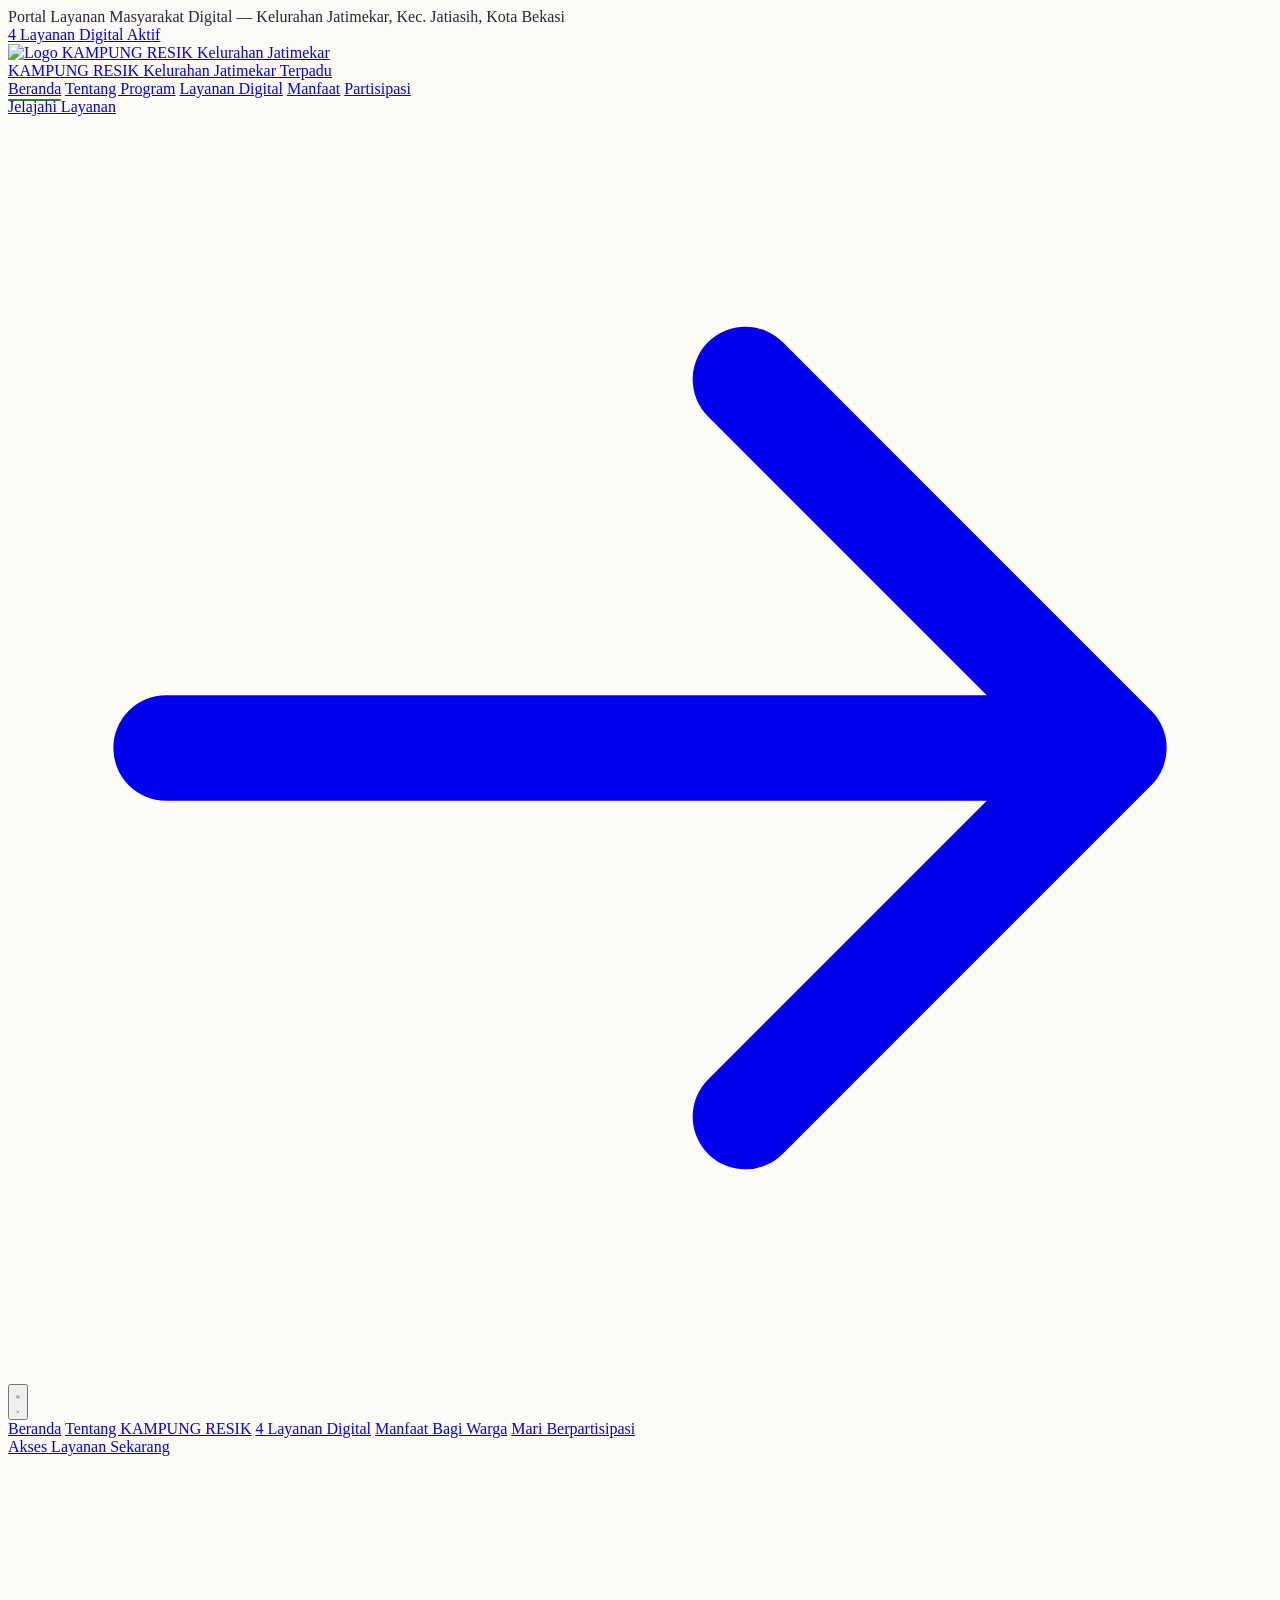
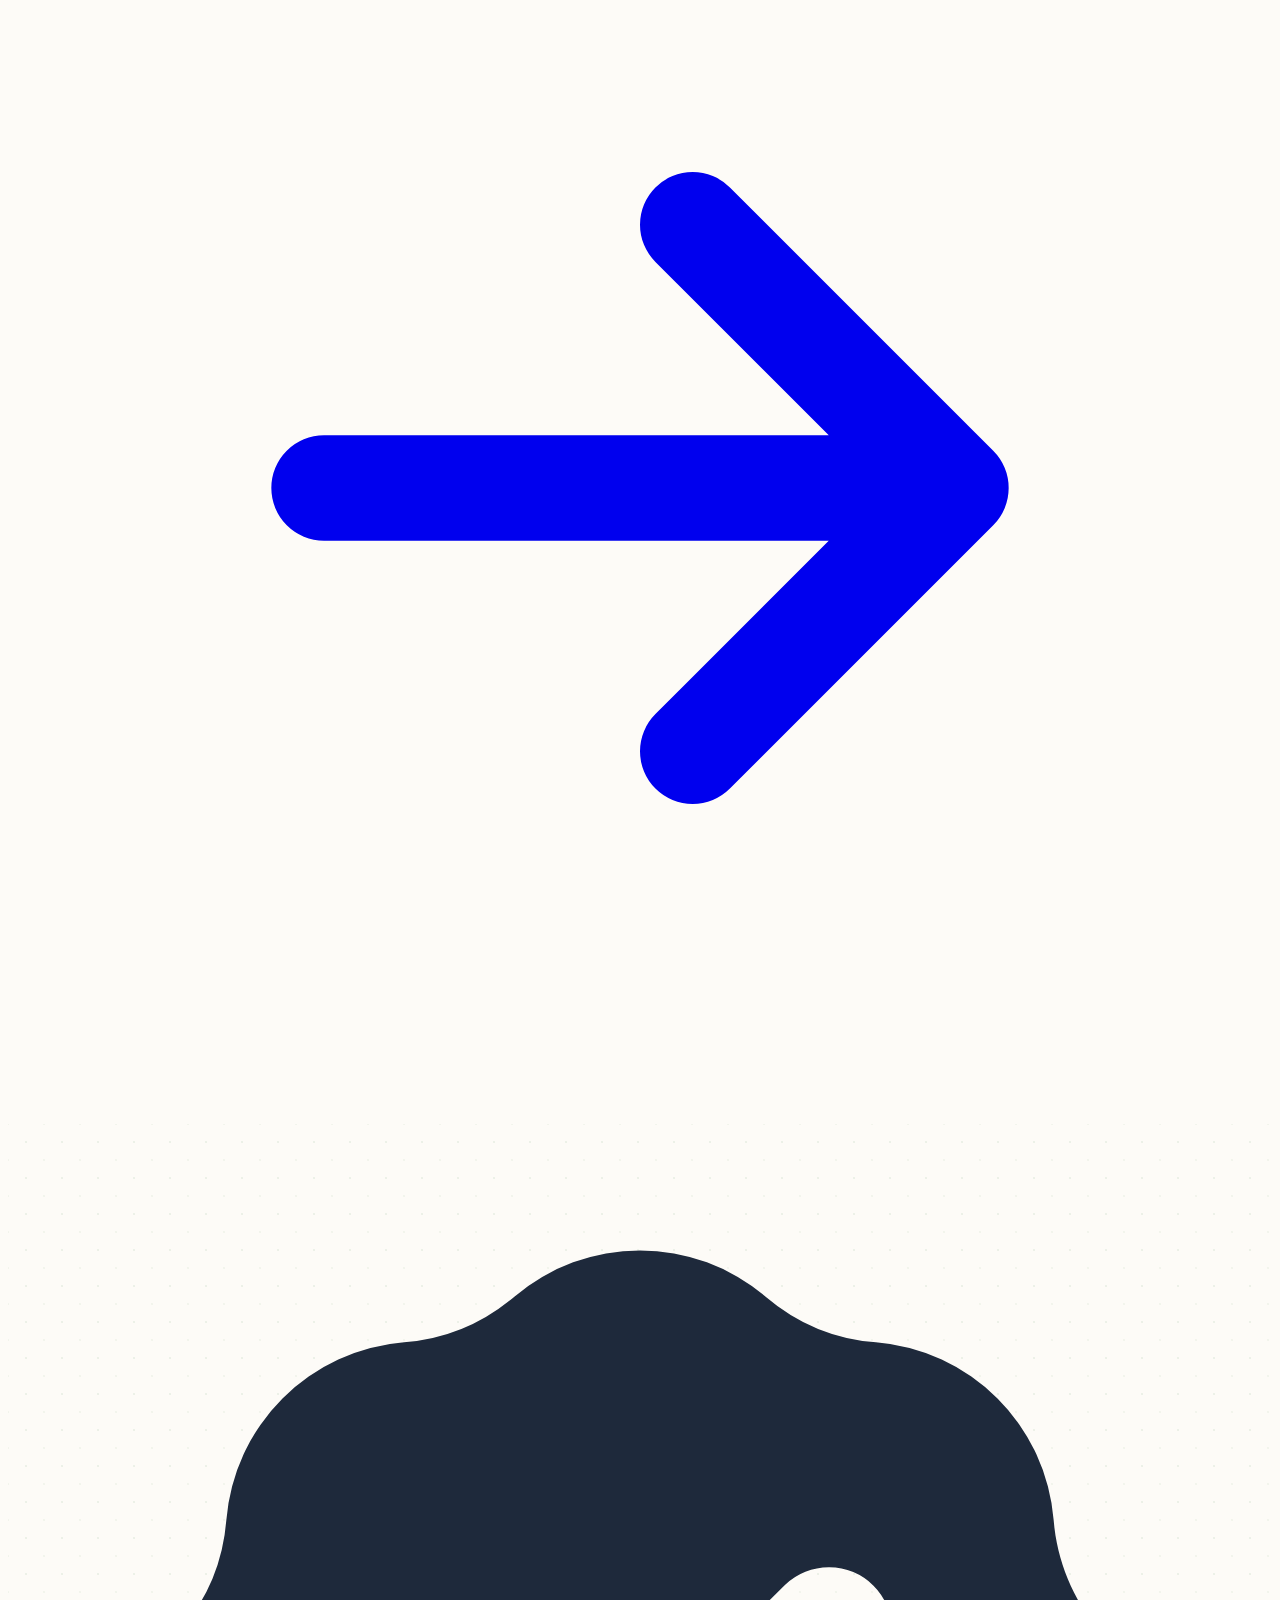
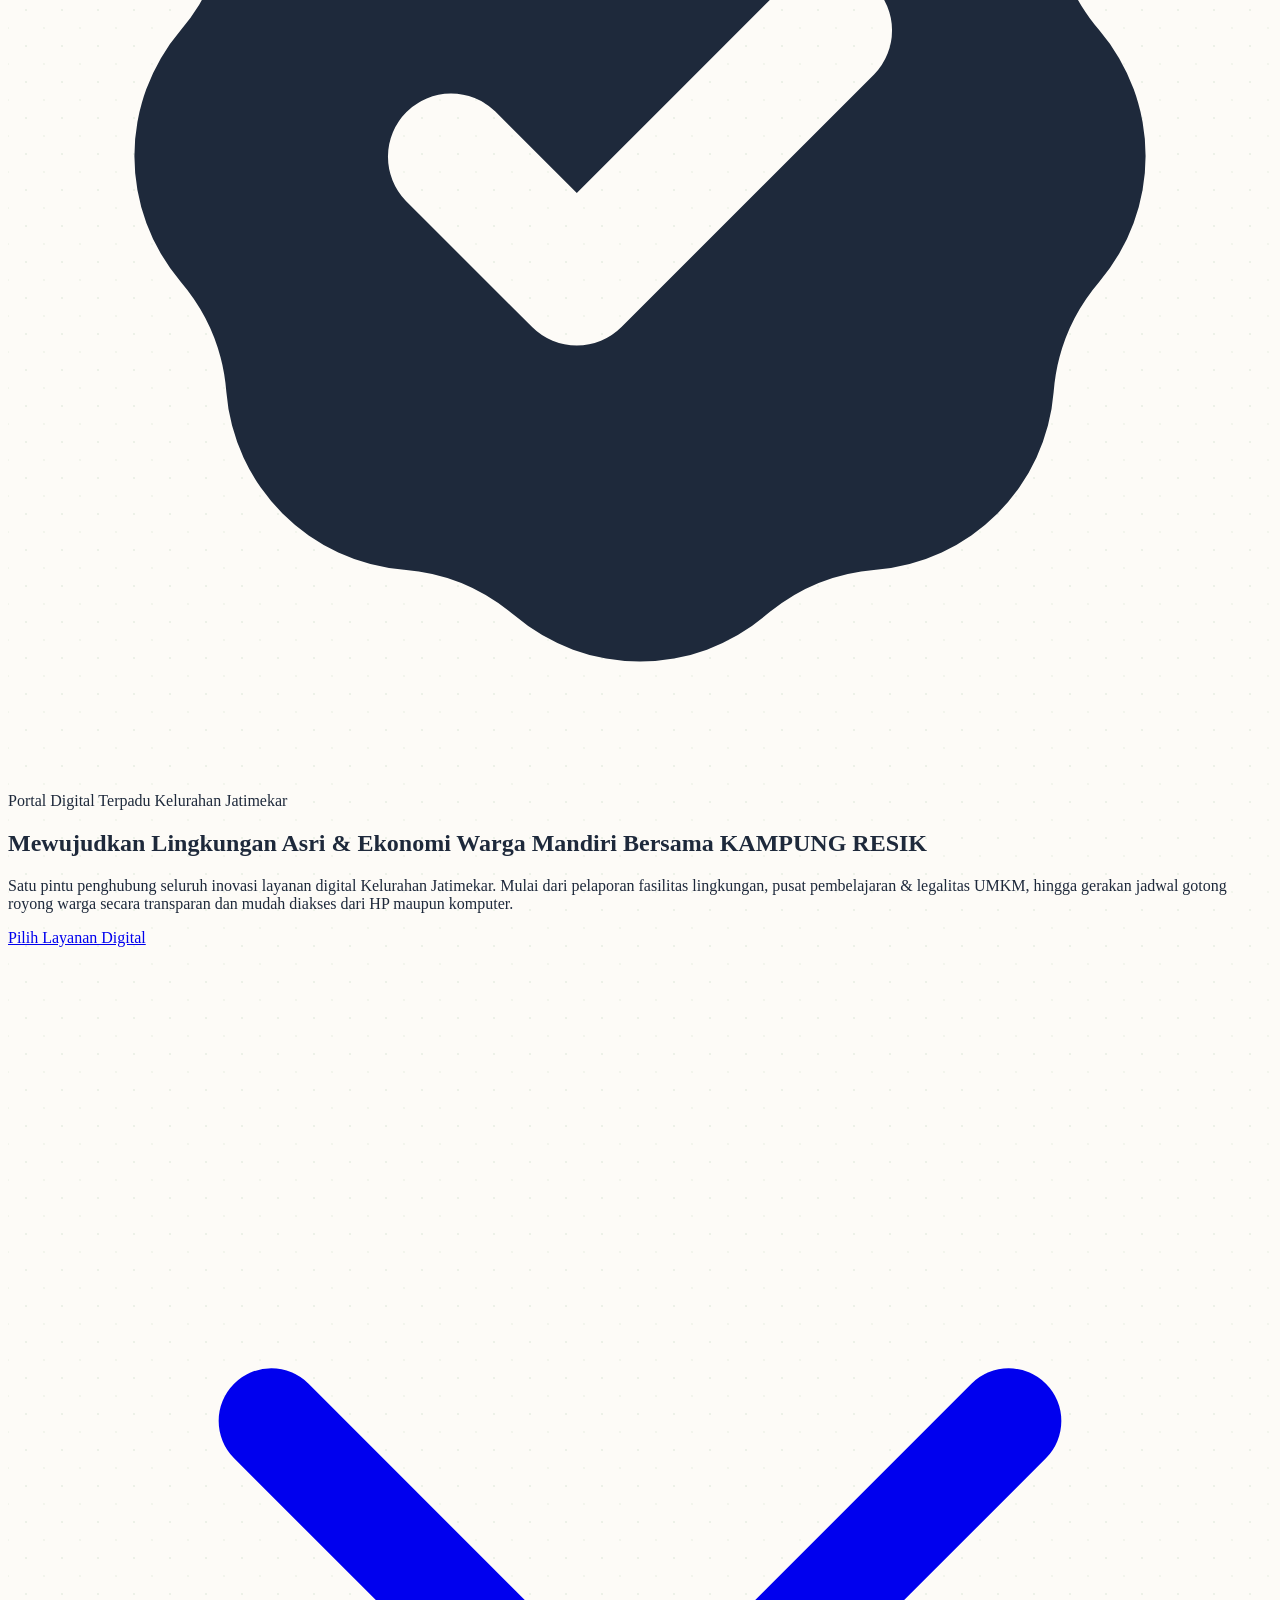
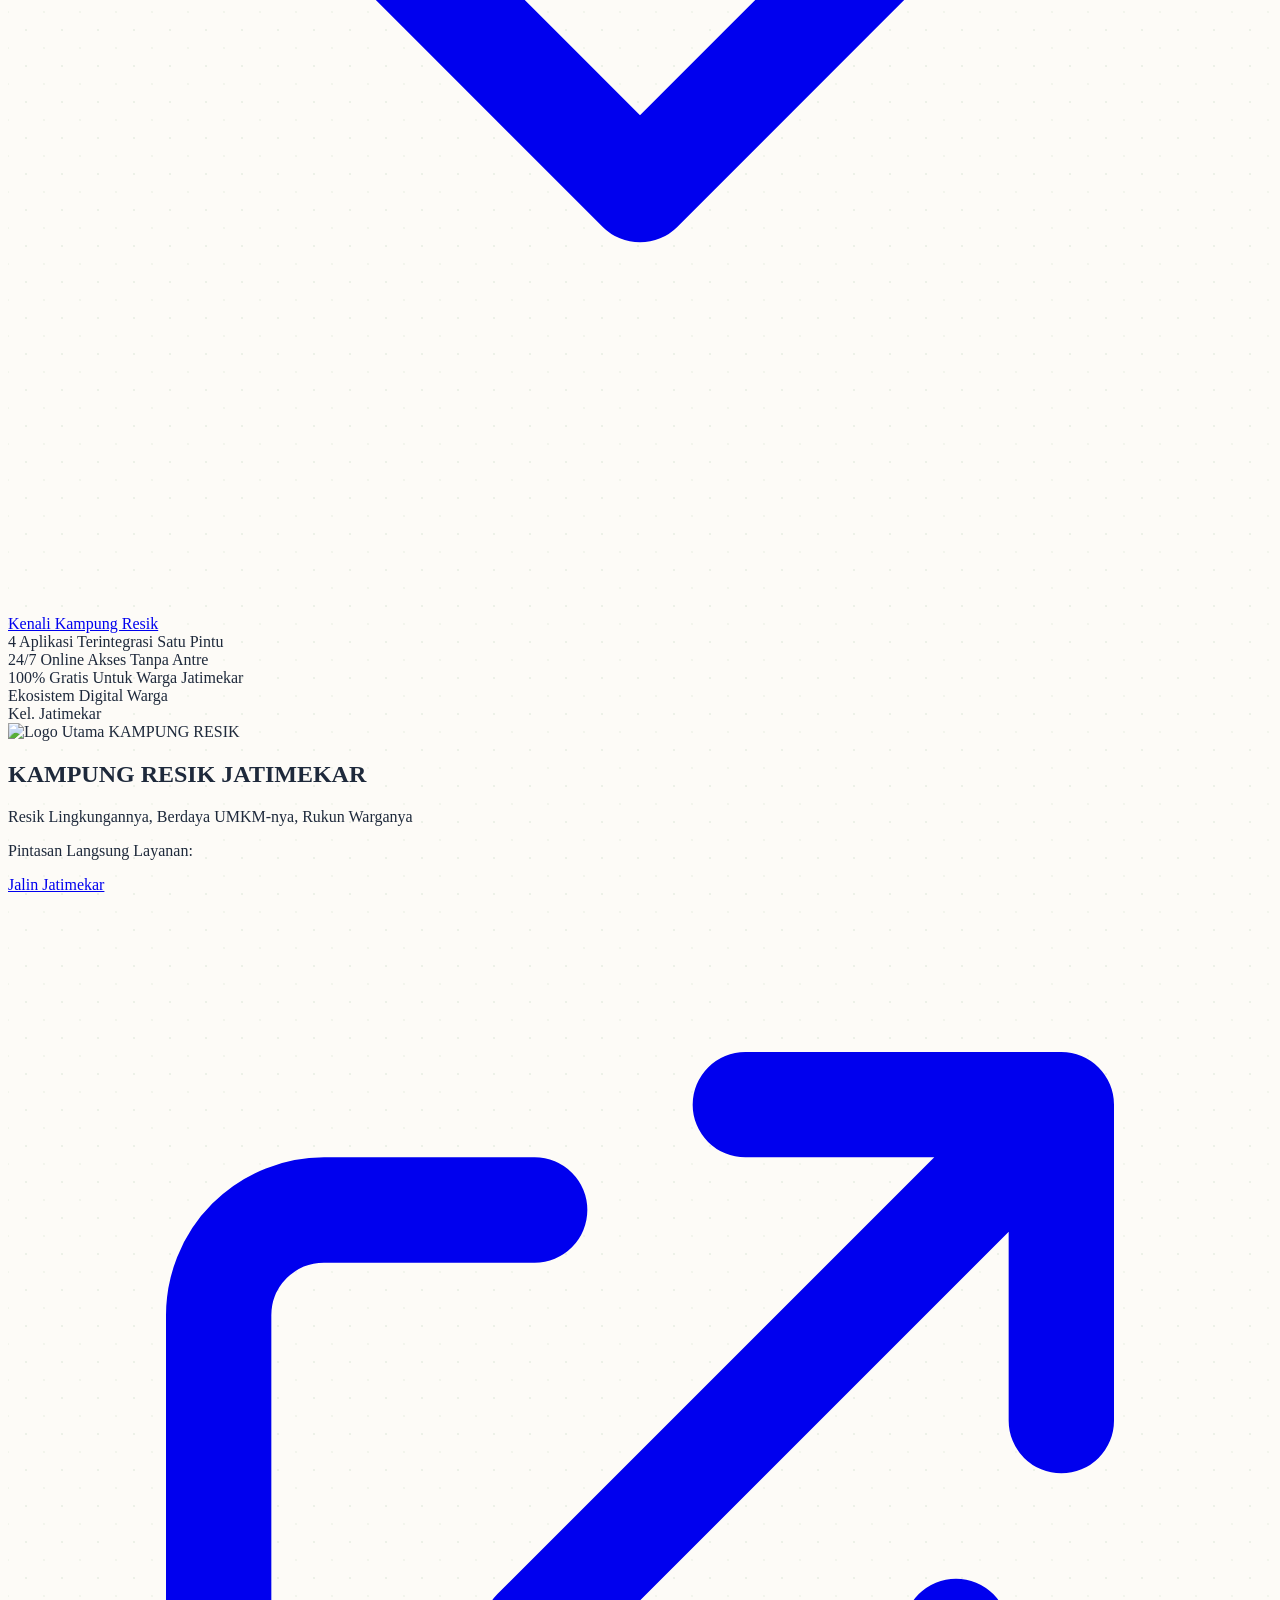
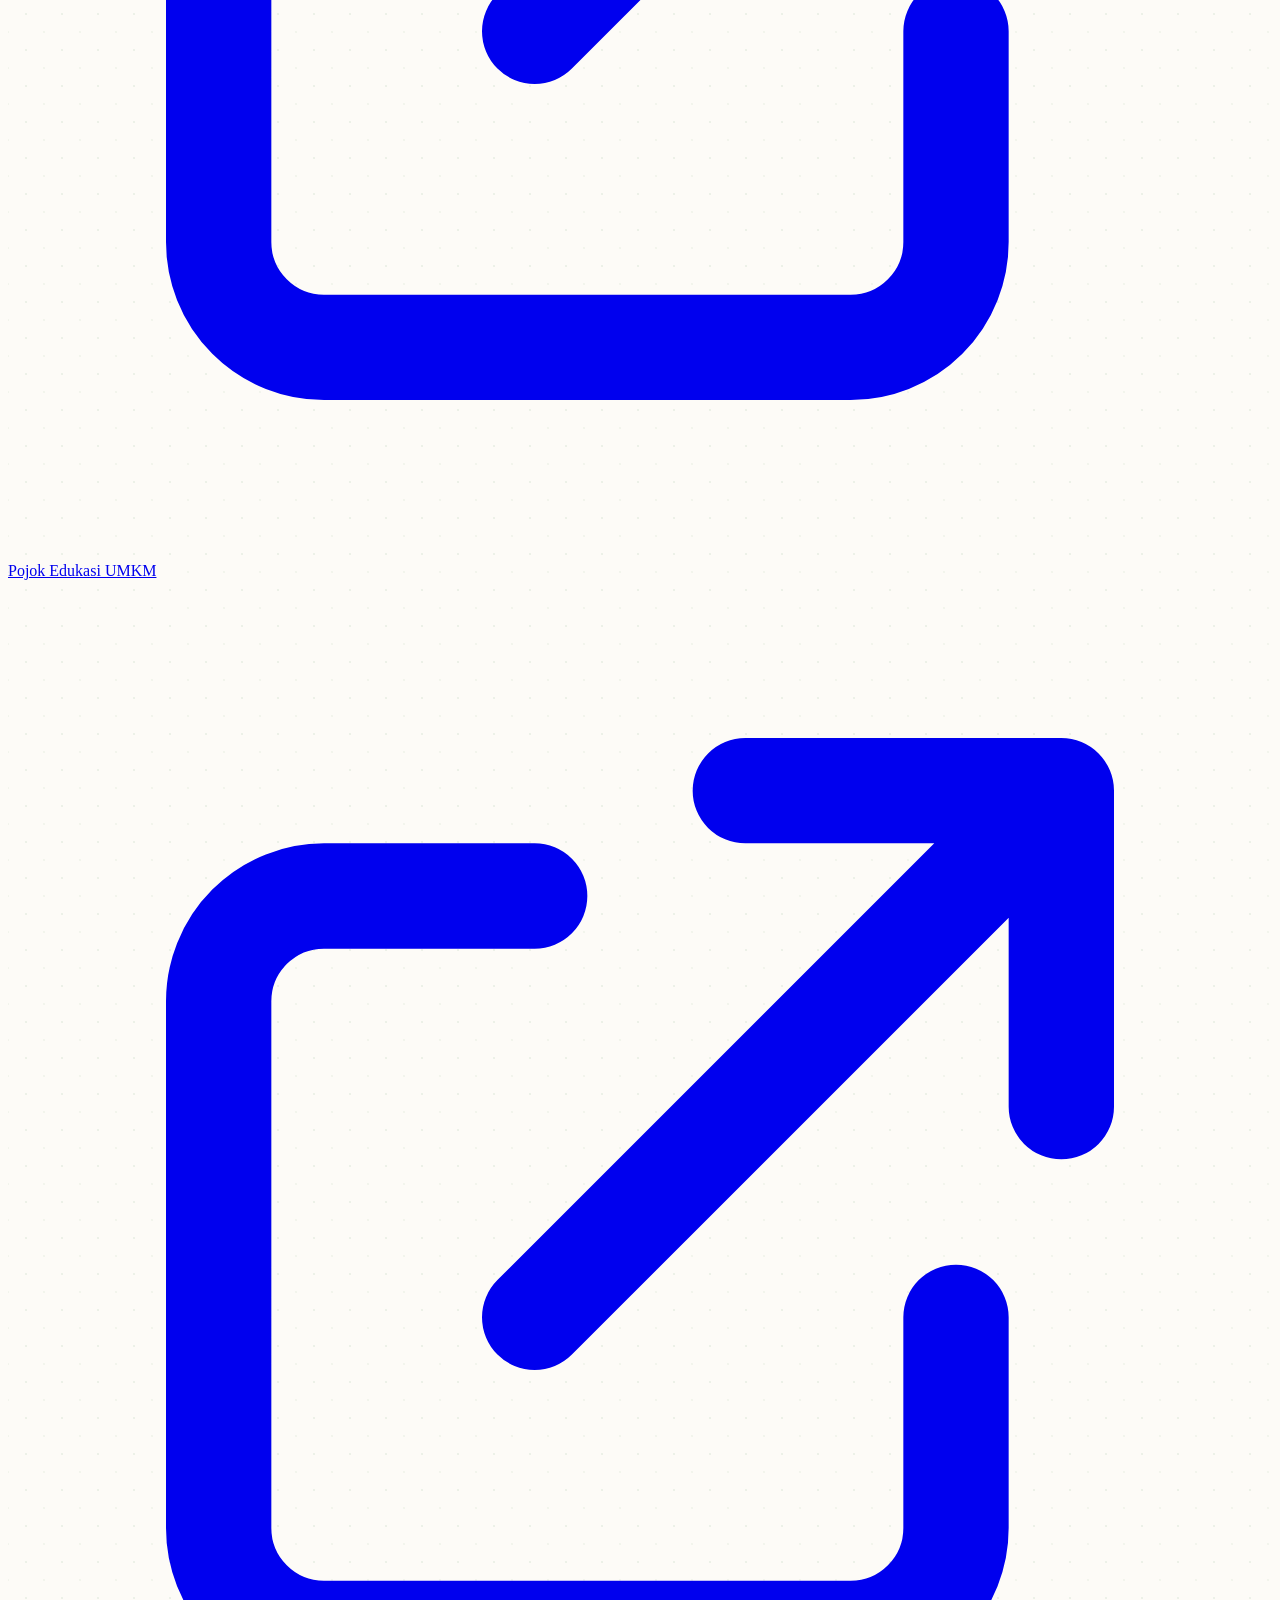
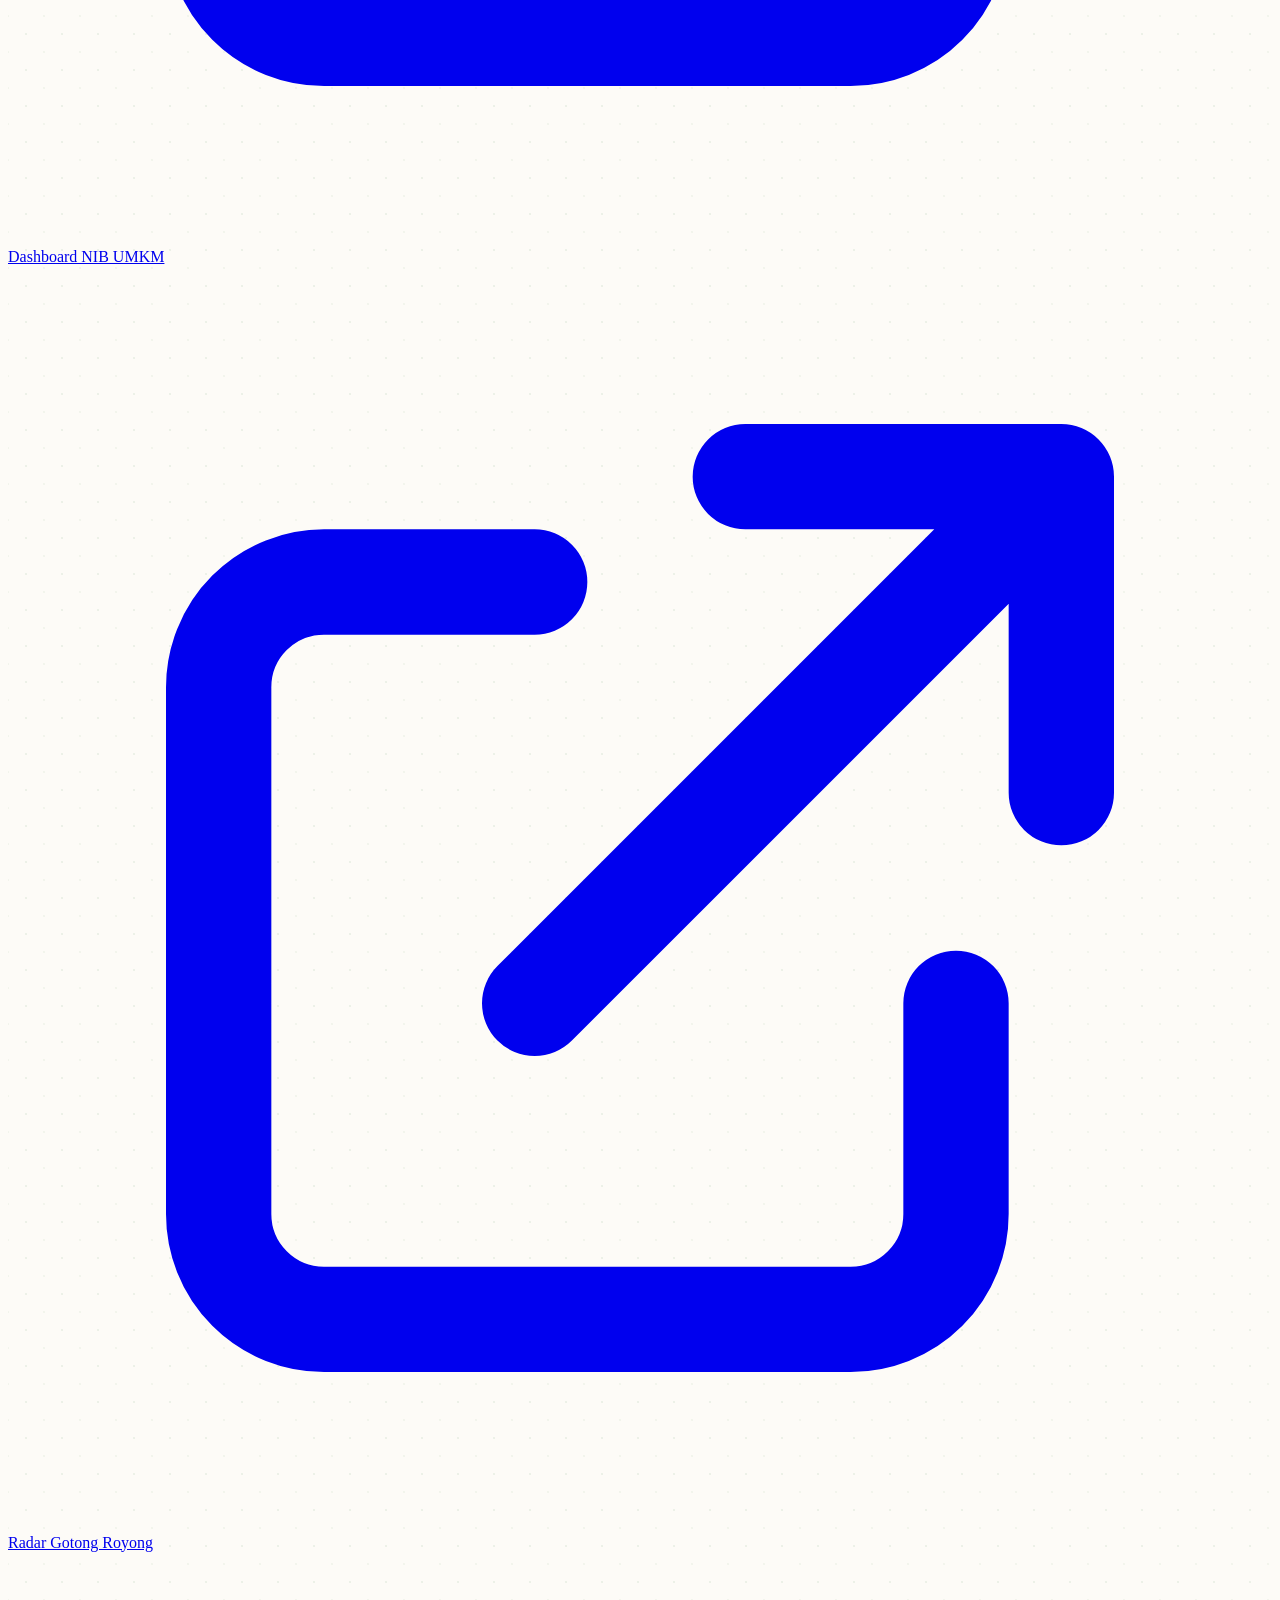
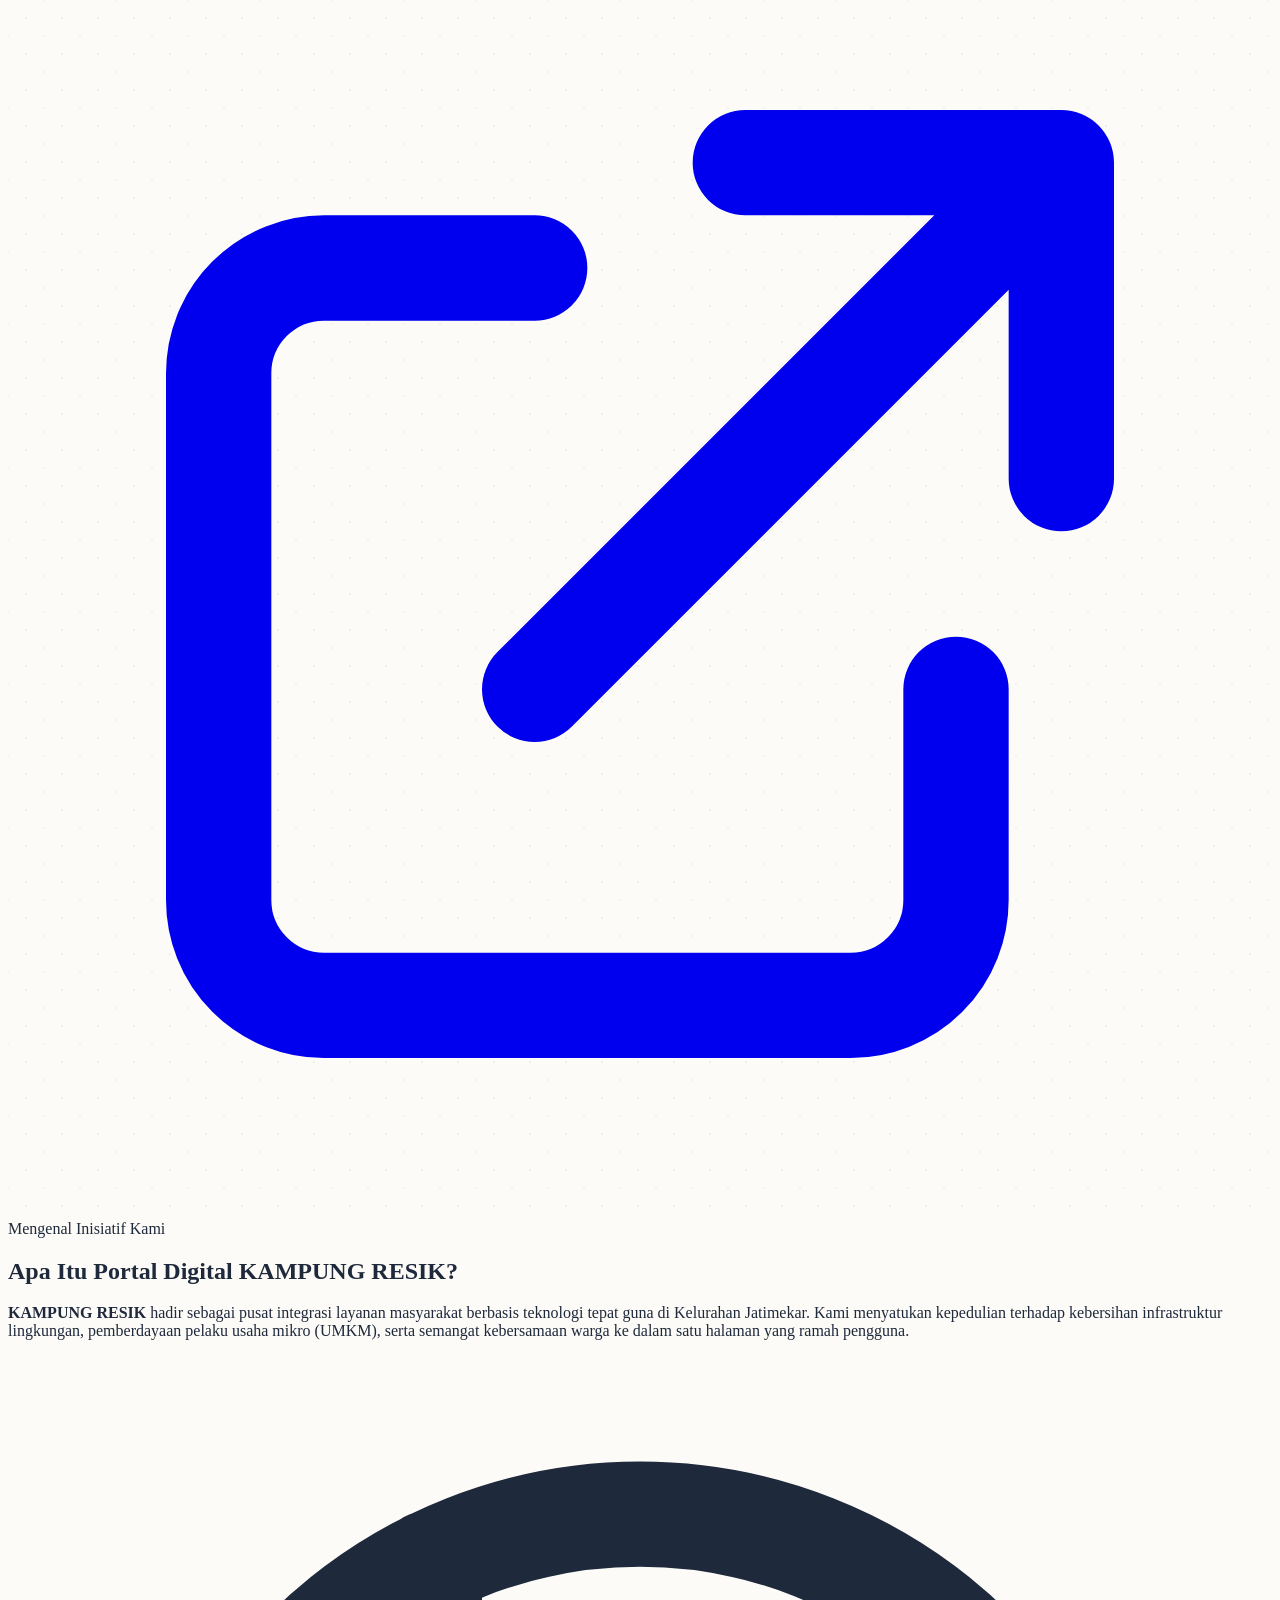
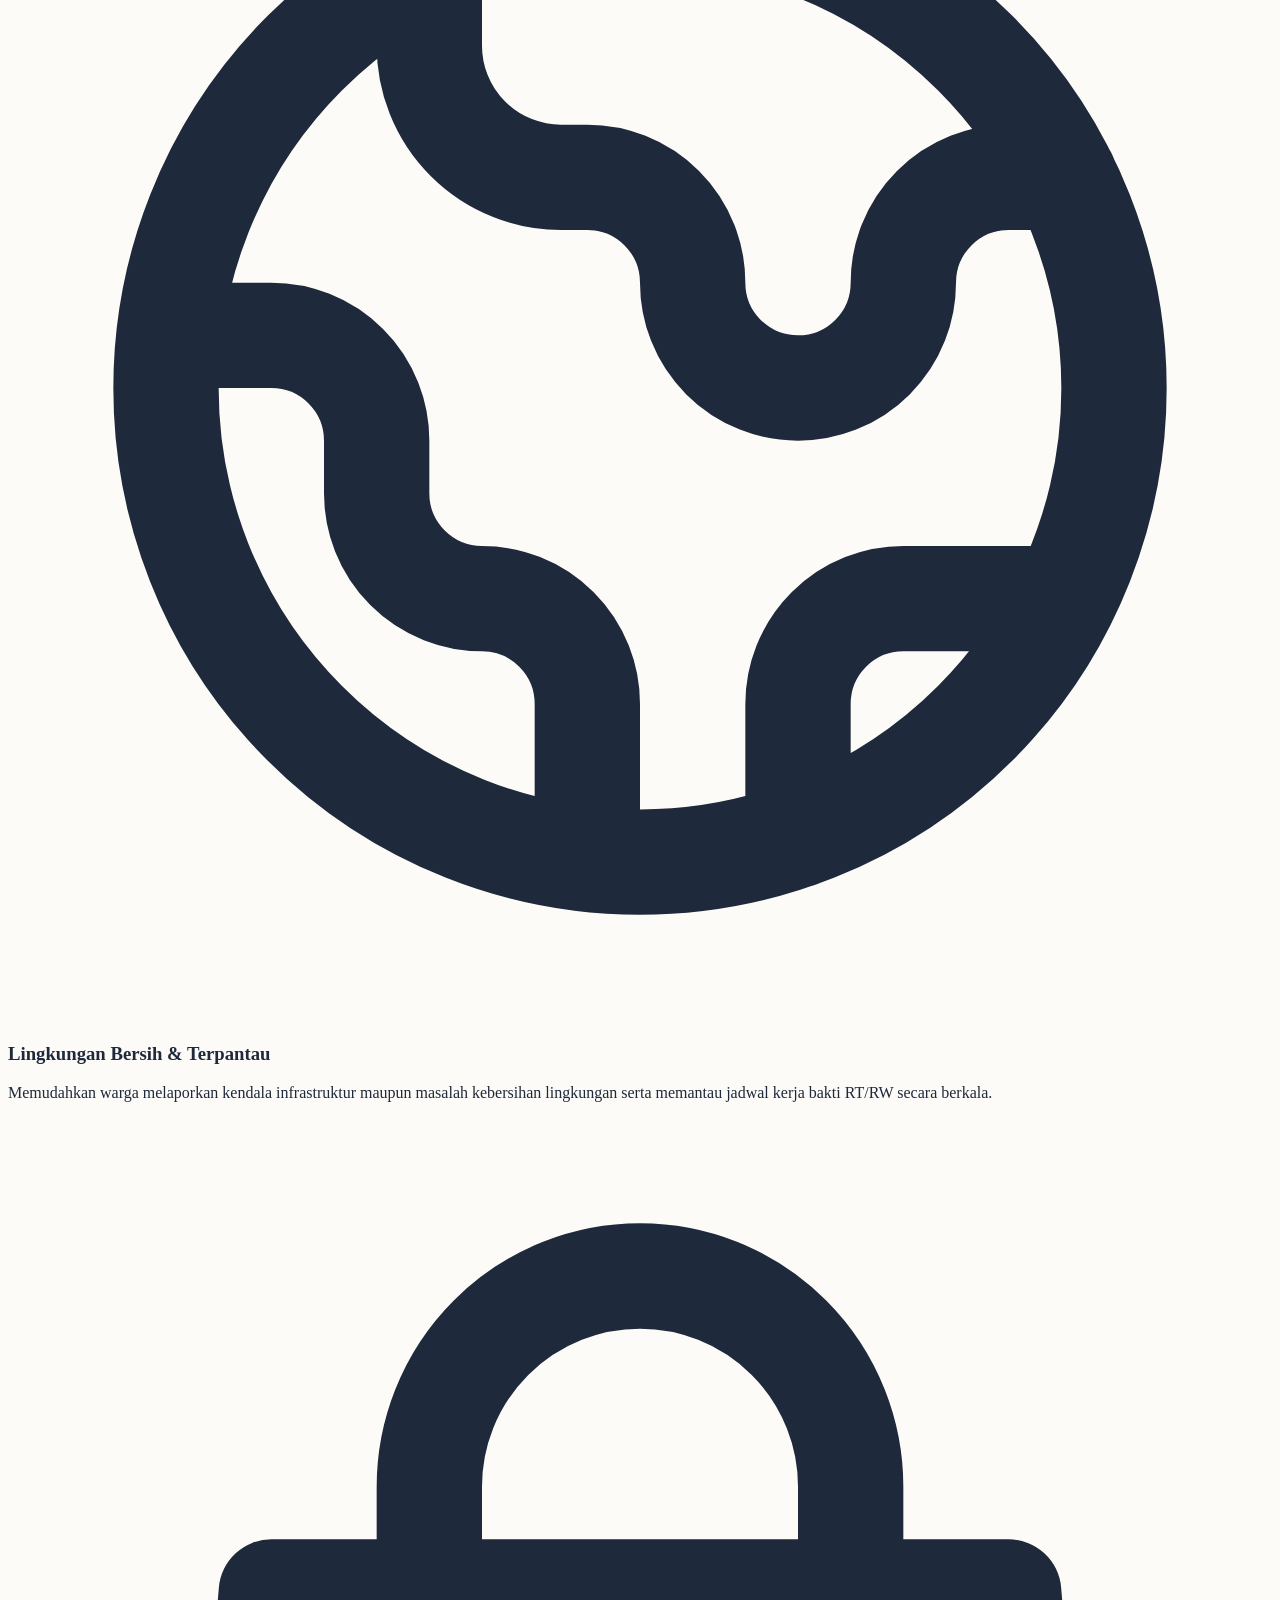
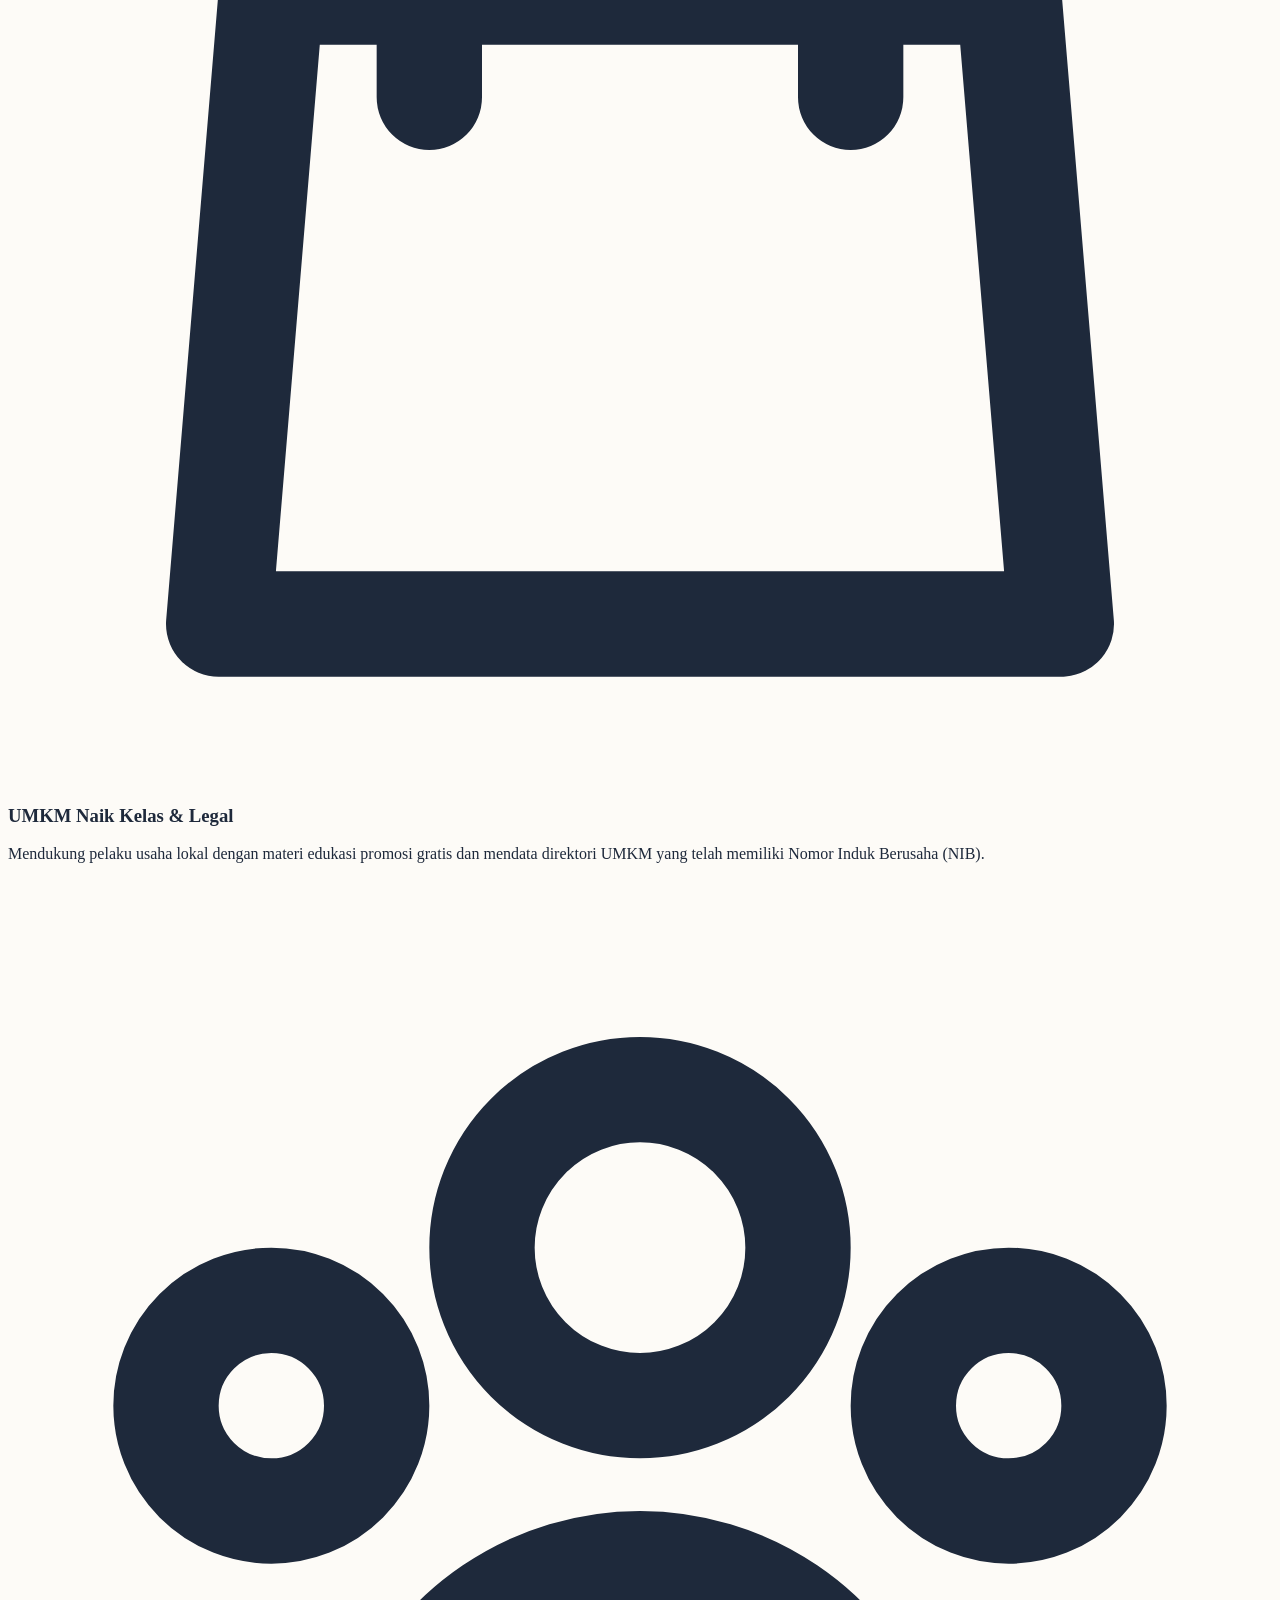
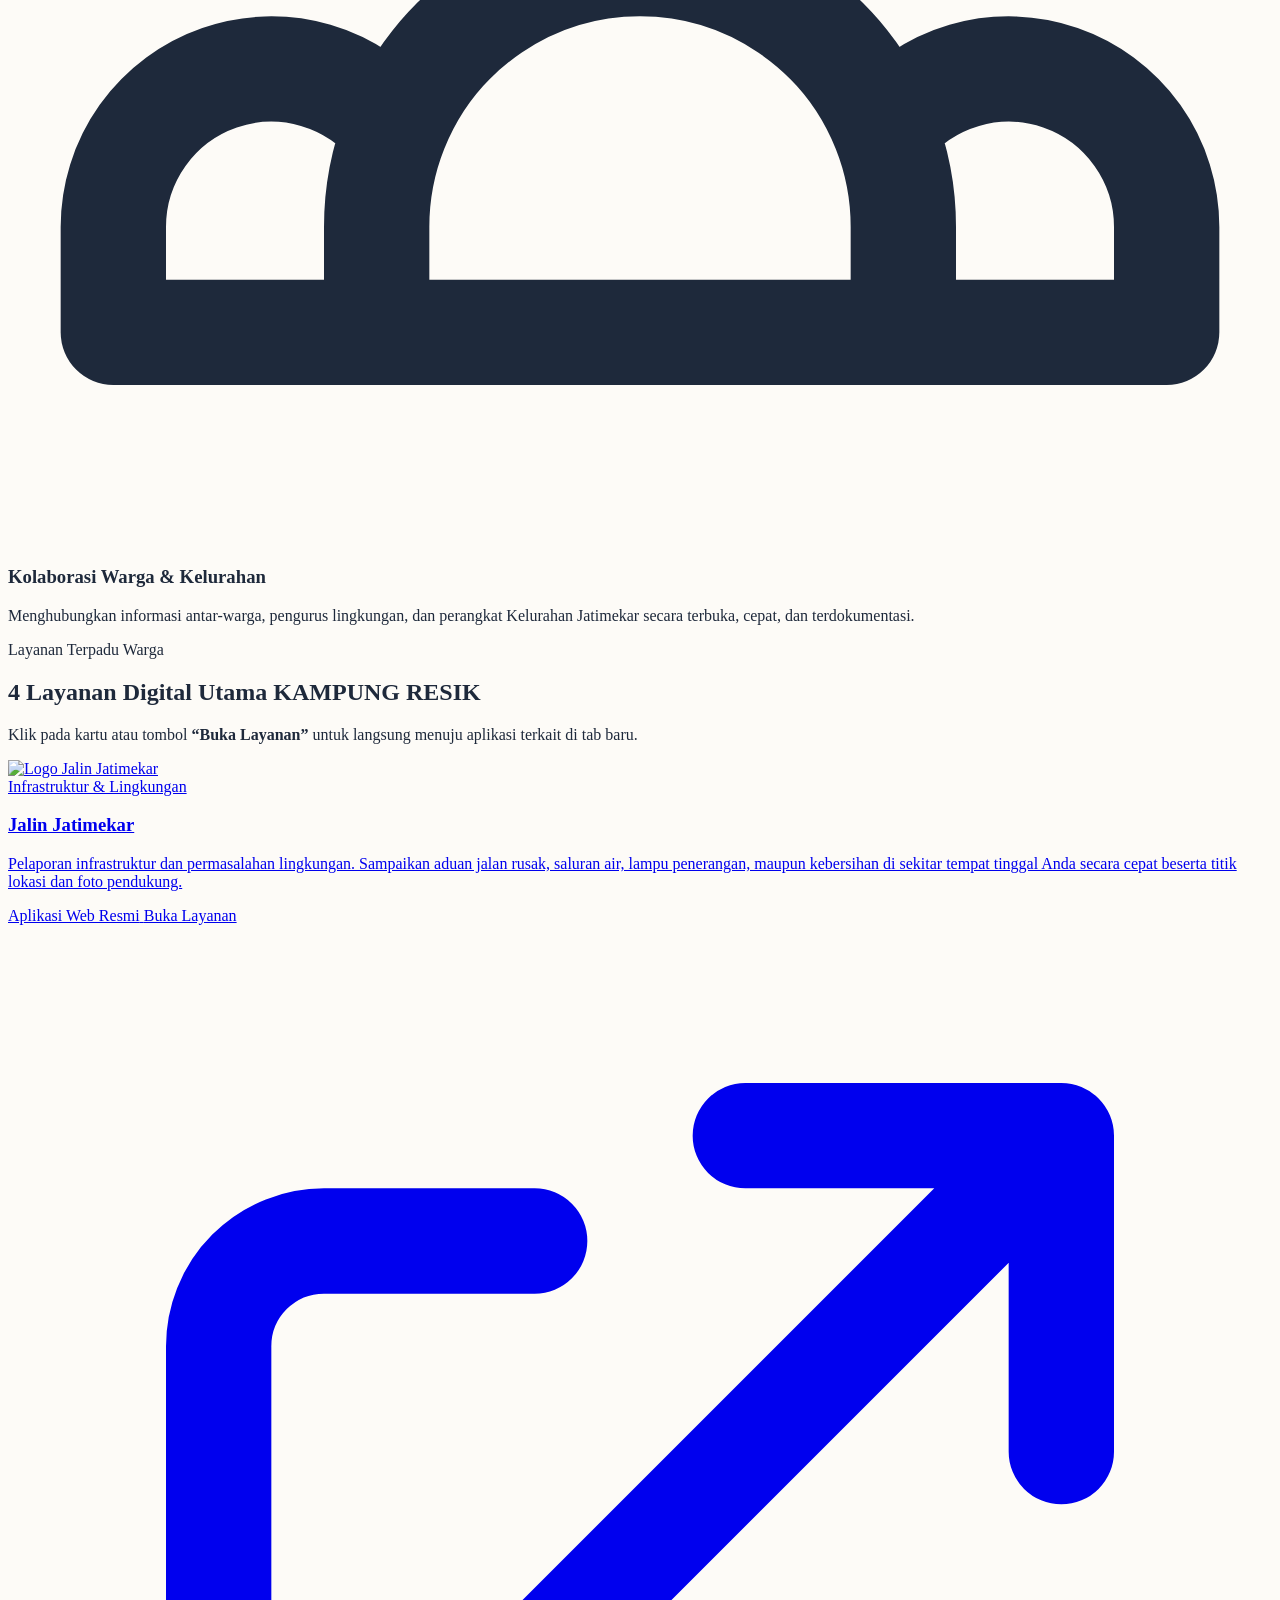
==== commit 4cafcf70: "Update index.html" ====
--- a/index.html
+++ b/index.html
@@ -23,7 +23,7 @@
     <!-- Google Fonts: Inter & Plus Jakarta Sans -->
     <link rel="preconnect" href="https://fonts.googleapis.com">
     <link rel="preconnect" href="https://fonts.gstatic.com" crossorigin>
-    <link href="https://fonts.googleapis.com/css2?family=Inter:wght@400;500;600;700&family=Plus+Jakarta+Sans:wght@600;700;800&display=swap" rel="stylesheet">
+    <link href="https://fonts.googleapis.com/css2?family=Inter:wght@400;500;600;700&family=Plus Jakarta+Sans:wght@600;700;800&display=swap" rel="stylesheet">
 
     <!-- Tailwind CSS CDN -->
     <script src="https://cdn.tailwindcss.com"></script>
@@ -62,9 +62,8 @@
         }
     </script>
 
-    <!-- Custom CSS (setara dengan styles.css) -->
+    <!-- Custom CSS -->
     <style>
-        /* Variabel & Utilitas Dasar */
         :root {
             --bg-cream: #FDFBF7;
             --primary-green: #1B5E20;
@@ -143,12 +142,7 @@
                 <span class="font-medium">Portal Layanan Masyarakat Digital — Kelurahan Jatimekar, Kec. Jatiasih, Kota Bekasi</span>
             </div>
             <div class="flex items-center gap-4">
-                <a href="#layanan" class="hover:text-emerald-200 underline underline-offset-2 transition">4 Layanan Aktif</a>
-                <span class="text-resik-200">|</span>
-                <button id="openDeployGuideBtn" type="button" class="inline-flex items-center gap-1 text-emerald-200 hover:text-white font-medium transition cursor-pointer">
-                    <svg class="w-3.5 h-3.5" fill="none" stroke="currentColor" viewBox="0 0 24 24"><path stroke-linecap="round" stroke-linejoin="round" stroke-width="2" d="M8 9l3 3-3 3m5 0h3M5 20h14a2 2 0 002-2V6a2 2 0 00-2-2H5a2 2 0 00-2 2v12a2 2 0 002 2z"></path></svg>
-                    <span>File GitHub & Netlify</span>
-                </button>
+                <a href="#layanan" class="hover:text-emerald-200 underline underline-offset-2 transition font-medium">4 Layanan Digital Aktif</a>
             </div>
         </div>
     </div>
@@ -426,7 +420,7 @@
                     </p>
                 </div>
 
-                <!-- Grid 4 Kartu Layanan (Seluruh Kartu adalah Anchor Tag yang Membuka Tab Baru) -->
+                <!-- Grid 4 Kartu Layanan -->
                 <div class="grid grid-cols-1 md:grid-cols-2 gap-7 lg:gap-8">
 
                     <!-- KARTU 1: Jalin Jatimekar -->
@@ -567,7 +561,7 @@
                         </div>
                     </a>
 
-                    <!-- KARTU 4: Radar Gotong Royong (dengan Placeholder Ikon Lingkungan Khusus) -->
+                    <!-- KARTU 4: Radar Gotong Royong -->
                     <a 
                         href="https://s.id/radargotongroyong" 
                         target="_blank" 
@@ -581,14 +575,11 @@
                                 <div class="service-logo-wrap w-20 h-20 sm:w-24 sm:h-24 rounded-2xl bg-gradient-to-br from-resik-600 to-emerald-600 border border-resik-500 p-3 flex items-center justify-center overflow-hidden shrink-0 shadow-inner">
                                     <!-- SVG Ikon Lingkungan & Gotong Royong -->
                                     <svg class="w-12 h-12 sm:w-14 sm:h-14 text-white" viewBox="0 0 64 64" fill="none" xmlns="http://www.w3.org/2000/svg" role="img" aria-label="Ikon Lingkungan Radar Gotong Royong">
-                                        <!-- Lingkaran Radar Halus -->
                                         <circle cx="32" cy="32" r="28" stroke="currentColor" stroke-opacity="0.25" stroke-width="2" stroke-dasharray="4 4"/>
                                         <circle cx="32" cy="32" r="21" stroke="currentColor" stroke-opacity="0.4" stroke-width="1.8"/>
-                                        <!-- Daun Kembar Tumbuh (Simbol Lingkungan Resik) -->
                                         <path d="M32 46V24" stroke="currentColor" stroke-width="3" stroke-linecap="round"/>
                                         <path d="M32 32C32 23 41 18 47 19C47 26 42 33 32 32Z" fill="#A7F3D0" stroke="currentColor" stroke-width="2.5" stroke-linejoin="round"/>
                                         <path d="M32 36C32 28 23 23 17 24C17 31 22 37 32 36Z" fill="#D1FAE5" stroke="currentColor" stroke-width="2.5" stroke-linejoin="round"/>
-                                        <!-- Tangan / Bumi Penopang Gotong Royong -->
                                         <path d="M18 45C22 49 26.8 51 32 51C37.2 51 42 49 46 45" stroke="currentColor" stroke-width="3" stroke-linecap="round"/>
                                         <circle cx="32" cy="14" r="2.5" fill="#FDE68A"/>
                                     </svg>
@@ -828,70 +819,13 @@
         </div>
     </footer>
 
-    <!-- MODAL GENERATOR FILE TERPISAH (index.html, styles.css, script.js, README.md) UNTUK GITHUB & NETLIFY -->
-    <div id="deployModal" class="fixed inset-0 z-50 hidden bg-slate-900/60 backdrop-blur-sm flex items-center justify-center p-4">
-        <div class="bg-white rounded-3xl max-w-2xl w-full p-6 sm:p-8 shadow-2xl border border-krem-200 max-h-[90vh] overflow-y-auto">
-            <div class="flex items-start justify-between gap-4 pb-4 border-b border-krem-200">
-                <div>
-                    <span class="text-xs font-bold uppercase tracking-wider text-resik-600">Siap Push ke Repository kampung-resik</span>
-                    <h3 class="font-display font-bold text-xl text-slate-900 mt-1">Unduh Paket Struktur File Terpisah</h3>
-                </div>
-                <button id="closeDeployModalBtn" type="button" class="p-2 rounded-xl text-slate-400 hover:text-slate-700 hover:bg-krem-100">
-                    <svg class="w-5 h-5" fill="none" stroke="currentColor" viewBox="0 0 24 24"><path stroke-linecap="round" stroke-linejoin="round" stroke-width="2" d="M6 18L18 6M6 6l12 12"></path></svg>
-                </button>
-            </div>
-
-            <div class="py-5 space-y-4 text-sm text-slate-600">
-                <p>
-                    Proyek ini dapat langsung di-deploy sebagai 1 file <code class="bg-krem-100 px-1.5 py-0.5 rounded text-resik-700 font-mono">index.html</code>, atau menggunakan struktur 4 file terpisah sesuai standar repositori statis:
-                </p>
-                <div class="grid grid-cols-1 sm:grid-cols-2 gap-3">
-                    <button type="button" data-download="styles.css" class="download-file-btn flex items-center justify-between p-3.5 rounded-xl bg-krem-50 hover:bg-resik-50 border border-krem-200 hover:border-resik-500 transition text-left cursor-pointer">
-                        <div>
-                            <span class="block font-mono font-bold text-slate-800 text-xs">styles.css</span>
-                            <span class="text-xs text-slate-500">Stylesheet Kustom & Animasi</span>
-                        </div>
-                        <span class="text-xs font-semibold text-resik-600">Unduh &rarr;</span>
-                    </button>
-                    <button type="button" data-download="script.js" class="download-file-btn flex items-center justify-between p-3.5 rounded-xl bg-krem-50 hover:bg-resik-50 border border-krem-200 hover:border-resik-500 transition text-left cursor-pointer">
-                        <div>
-                            <span class="block font-mono font-bold text-slate-800 text-xs">script.js</span>
-                            <span class="text-xs text-slate-500">Interaksi Navbar & Scroll</span>
-                        </div>
-                        <span class="text-xs font-semibold text-resik-600">Unduh &rarr;</span>
-                    </button>
-                    <button type="button" data-download="README.md" class="download-file-btn flex items-center justify-between p-3.5 rounded-xl bg-krem-50 hover:bg-resik-50 border border-krem-200 hover:border-resik-500 transition text-left cursor-pointer">
-                        <div>
-                            <span class="block font-mono font-bold text-slate-800 text-xs">README.md</span>
-                            <span class="text-xs text-slate-500">Dokumentasi GitHub & Netlify</span>
-                        </div>
-                        <span class="text-xs font-semibold text-resik-600">Unduh &rarr;</span>
-                    </button>
-                    <div class="p-3.5 rounded-xl bg-resik-50 border border-resik-200 flex items-center justify-between">
-                        <div>
-                            <span class="block font-mono font-bold text-resik-800 text-xs">index.html</span>
-                            <span class="text-xs text-resik-700">Gunakan file halaman utama ini</span>
-                        </div>
-                        <span class="text-xs font-bold text-resik-700">Aktif &#10003;</span>
-                    </div>
-                </div>
-            </div>
-
-            <div class="pt-4 border-t border-krem-200 flex justify-end">
-                <button id="closeDeployModalFooterBtn" type="button" class="bg-resik-600 hover:bg-resik-700 text-white font-semibold text-sm px-5 py-2.5 rounded-xl transition cursor-pointer">
-                    Selesai & Tutup
-                </button>
-            </div>
-        </div>
-    </div>
-
     <!-- Toast Notifikasi Salin Link -->
     <div id="toastMessage" class="fixed bottom-5 right-5 z-50 hidden bg-resik-800 text-white text-sm font-medium px-4 py-3 rounded-xl shadow-lg border border-resik-600 flex items-center gap-2.5">
         <svg class="w-4 h-4 text-emerald-400 shrink-0" fill="none" stroke="currentColor" viewBox="0 0 24 24"><path stroke-linecap="round" stroke-linejoin="round" stroke-width="2" d="M5 13l4 4L19 7"></path></svg>
         <span id="toastText">Tautan berhasil disalin!</span>
     </div>
 
-    <!-- JavaScript Murni (setara dengan script.js) -->
+    <!-- JavaScript Murni -->
     <script>
         document.addEventListener('DOMContentLoaded', function () {
             // 1. Tahun Dinamis pada Footer
@@ -982,7 +916,7 @@
                 });
             }
 
-            // 5. Tombol Salin Tautan Portal (Tanpa alert)
+            // 5. Tombol Salin Tautan Portal
             const sharePortalBtn = document.getElementById('sharePortalBtn');
             const toastMessage = document.getElementById('toastMessage');
             const toastText = document.getElementById('toastText');
@@ -1010,46 +944,6 @@
                     document.body.removeChild(dummyInput);
                 });
             }
-
-            // 6. Modal & Ekstraktor File Terpisah (styles.css, script.js, README.md)
-            const deployModal = document.getElementById('deployModal');
-            const openDeployGuideBtn = document.getElementById('openDeployGuideBtn');
-            const closeDeployModalBtn = document.getElementById('closeDeployModalBtn');
-            const closeDeployModalFooterBtn = document.getElementById('closeDeployModalFooterBtn');
-
-            function openModal() {
-                deployModal.classList.remove('hidden');
-            }
-            function closeModal() {
-                deployModal.classList.add('hidden');
-            }
-
-            if (openDeployGuideBtn) openDeployGuideBtn.addEventListener('click', openModal);
-            if (closeDeployModalBtn) closeDeployModalBtn.addEventListener('click', closeModal);
-            if (closeDeployModalFooterBtn) closeDeployModalFooterBtn.addEventListener('click', closeModal);
-
-            const fileContents = {
-                'styles.css': `/* styles.css — KAMPUNG RESIK Kelurahan Jatimekar */\n:root {\n  --bg-cream: #FDFBF7;\n  --primary-green: #1B5E20;\n  --accent-green: #2E7D32;\n}\n\nbody {\n  background-color: var(--bg-cream);\n  color: #1E293B;\n  overflow-x: hidden;\n}\n\n.bg-leaf-pattern {\n  background-image: radial-gradient(rgba(46, 125, 50, 0.08) 1.5px, transparent 1.5px), radial-gradient(rgba(46, 125, 50, 0.05) 1.5px, #FDFBF7 1.5px);\n  background-size: 36px 36px;\n  background-position: 0 0, 18px 18px;\n}\n\n.service-card {\n  transition: transform 0.35s cubic-bezier(0.16, 1, 0.3, 1), box-shadow 0.35s cubic-bezier(0.16, 1, 0.3, 1), border-color 0.3s ease;\n}\n\n.service-card:hover {\n  transform: translateY(-8px);\n}\n`,
-                'script.js': `// script.js — KAMPUNG RESIK Kelurahan Jatimekar\ndocument.addEventListener('DOMContentLoaded', () => {\n  const yearEl = document.getElementById('currentYear');\n  if (yearEl) yearEl.textContent = new Date().getFullYear();\n\n  const mobileMenuBtn = document.getElementById('mobileMenuBtn');\n  const mobileMenuPanel = document.getElementById('mobileMenuPanel');\n  if (mobileMenuBtn && mobileMenuPanel) {\n    mobileMenuBtn.addEventListener('click', () => {\n      mobileMenuPanel.classList.toggle('hidden');\n    });\n  }\n});\n`,
-                'README.md': `# KAMPUNG RESIK — Portal Digital Terpadu Kelurahan Jatimekar\n\nLanding page resmi penghubung 4 layanan digital warga Kelurahan Jatimekar:\n1. **Jalin Jatimekar** (Pelaporan infrastruktur & lingkungan)\n2. **Pojok Edukasi UMKM** (Perpustakaan materi & template promosi UMKM)\n3. **Dashboard UMKM Ber-NIB Jatimekar** (Direktori informasi UMKM ber-NIB)\n4. **Radar Gotong Royong** (Jadwal kebersihan & dokumentasi kerja bakti)\n\n## Cara Deploy ke GitHub & Netlify\n1. Push seluruh file ke repository GitHub bernama \`kampung-resik\`.\n2. Buka Netlify -> **Add new site** -> **Import an existing project** -> Pilih GitHub \`kampung-resik\`.\n3. Kosongkan Build Command, isi Publish directory dengan \`.\`, lalu klik **Deploy site**.\n`
-            };
-
-            document.querySelectorAll('.download-file-btn').forEach(function (btn) {
-                btn.addEventListener('click', function () {
-                    const fileName = btn.getAttribute('data-download');
-                    const content = fileContents[fileName] || '';
-                    const blob = new Blob([content], { type: 'text/plain;charset=utf-8' });
-                    const url = URL.createObjectURL(blob);
-                    const a = document.createElement('a');
-                    a.href = url;
-                    a.download = fileName;
-                    document.body.appendChild(a);
-                    a.click();
-                    document.body.removeChild(a);
-                    URL.revokeObjectURL(url);
-                    showToast('File ' + fileName + ' berhasil diunduh!');
-                });
-            });
         });
     </script>
 </body>
